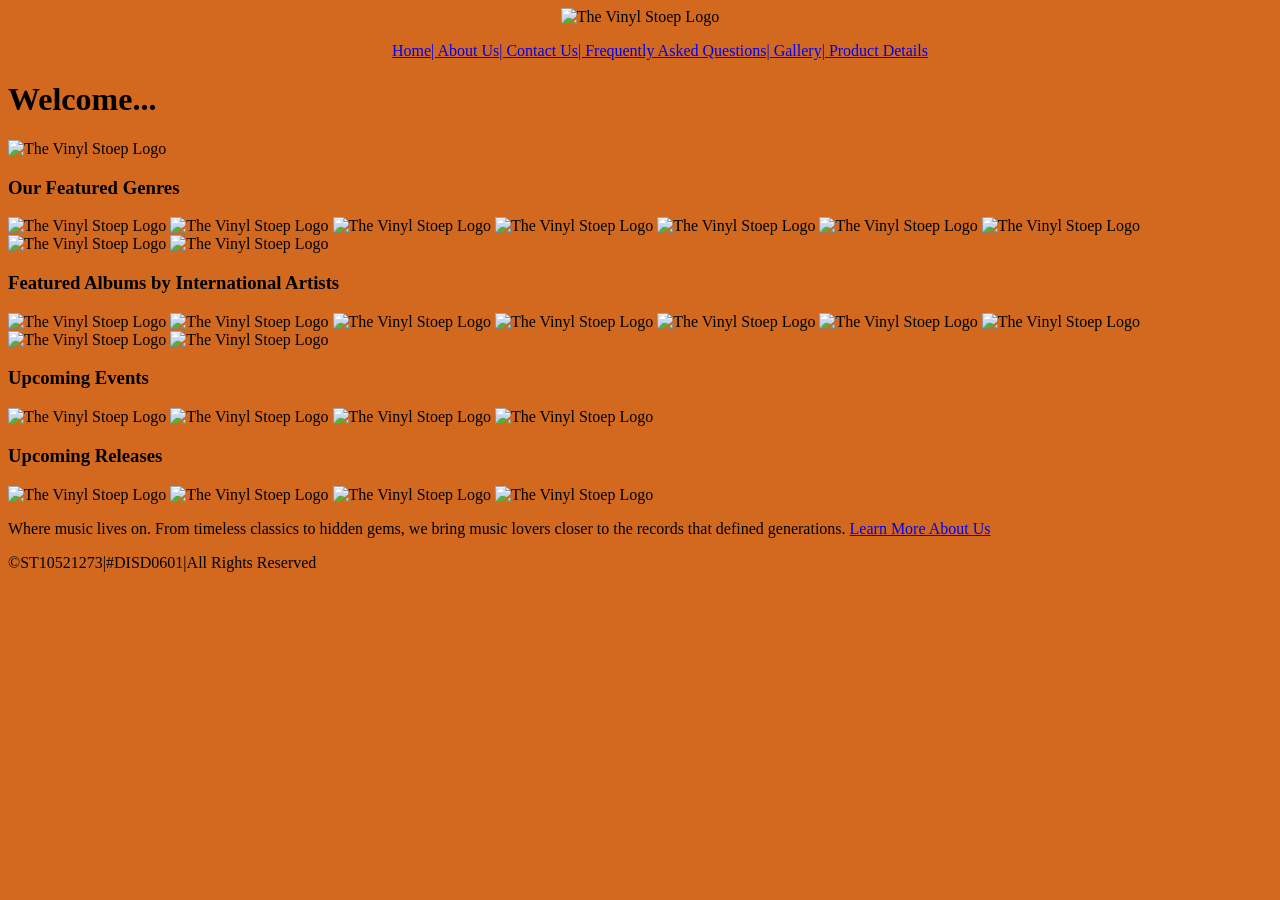
==== index.html @ 345408a7 "Add files via upload" ====
<!DOCTYPE html>
<html lang="en">
<head>
    <meta charset="UTF-8">
    <meta name="viewport" content="width=device-width, initial-scale=1.0">
    <title>Home Page</title>
</head>
<body>
    <header>
     <!---
     Navigation bar starts here-->   
    <nav> 
        <center>
            <img src="images/image1.png.png" alt="The Vinyl Stoep Logo" width="300" height="250">
        </center>   
<ul>
<center> <a href="index.html"> Home| </a>   
   <a href="About.html"> About Us|  </a>   
  <a href="ContactUs.html"> Contact Us| </a>  
   <a href="FrequentlyAskQuestions.html"> Frequently Asked Questions|  </a>  
   <a href="Gallery.html"> Gallery| </a>   
   <a href="ProductDetails.html"> Product Details </a>  
   </center>    

</ul>

 <style>body{background-color:chocolate}</style>
    </nav>
    
    </header>
<main>     
<h1>
Welcome...

</h1>

 <img src="images/Banner.png" alt="The Vinyl Stoep Logo" width="1333" height="500">
 <br>
 <h3>Our Featured Genres</h3>
 <img src="Images/image13.jpg" alt="The Vinyl Stoep Logo" width="300" height="250"> 
 <img src="Images/image15.jpg" alt="The Vinyl Stoep Logo" width="300" height="250"> 
 <img src="Images/image16.jpg" alt="The Vinyl Stoep Logo" width="300" height="250"> 
 <img src="Images/image17.jpg" alt="The Vinyl Stoep Logo" width="300" height="250"> 
<img src="Images/image18.jpg" alt="The Vinyl Stoep Logo" width="300" height="250"> 
<img src="Images/Bubblegum.jpg" alt="The Vinyl Stoep Logo" width="300" height="250"> 
<img src="Images/jazzz.jpg" alt="The Vinyl Stoep Logo" width="300" height="250"> 
<img src="Images/Afropop.jpg" alt="The Vinyl Stoep Logo" width="300" height="250"> 
<img src="Images/image77.png" alt="The Vinyl Stoep Logo" width="300" height="250"> 
<h3>Featured Albums by International Artists</h3>
<img src="Images/Adele.jpg" alt="The Vinyl Stoep Logo" width="300" height="250"> 
 <img src="Images/Boys.jpg" alt="The Vinyl Stoep Logo" width="300" height="250"> 
 <img src="Images/SlimShady.jpg" alt="The Vinyl Stoep Logo" width="300" height="250"> 
 <img src="Images/Vandross.jpg" alt="The Vinyl Stoep Logo" width="300" height="250"> 
<img src="Images/WhitneyHouston.jpg" alt="The Vinyl Stoep Logo" width="300" height="250"> 
<img src="Images/kdot.jpg" alt="The Vinyl Stoep Logo" width="300" height="250"> 
 <img src="Images/jackson.jpg" alt="The Vinyl Stoep Logo" width="300" height="250"> 
 <img src="Images/weekend.jpg" alt="The Vinyl Stoep Logo" width="300" height="250"> 
<img src="Images/image77.png" alt="The Vinyl Stoep Logo" width="300" height="250"> 
<h3>Upcoming Events</h3>
<img src="Images/Event1.jpeg" alt="The Vinyl Stoep Logo" width="300" height="350"> 
 <img src="Images/Event 2.jpg" alt="The Vinyl Stoep Logo" width="300" height="350"> 
 <img src="Images/Event3.jpg" alt="The Vinyl Stoep Logo" width="300" height="350"> 
 <img src="Images/event4.jpeg" alt="The Vinyl Stoep Logo" width="300" height="350"> 
 <h3>Upcoming Releases</h3>
<img src="Images/Cole.jpg" alt="The Vinyl Stoep Logo" width="300" height="250"> 
 <img src="Images/keys.jpg" alt="The Vinyl Stoep Logo" width="300" height="250"> 
 <img src="Images/Heyes.jpg" alt="The Vinyl Stoep Logo" width="300" height="250"> 
 <img src="Images/Xagons.jpg" alt="The Vinyl Stoep Logo" width="300" height="250"> 
 <br> 
<p>Where music lives on. From timeless classics to hidden gems,
 we bring music lovers closer to the records that defined generations.


 <a href="About.html">Learn More About Us</a>
</p>
</main>


<footer>&copy;ST10521273|#DISD0601|All Rights Reserved</footer>

</body>
</html>
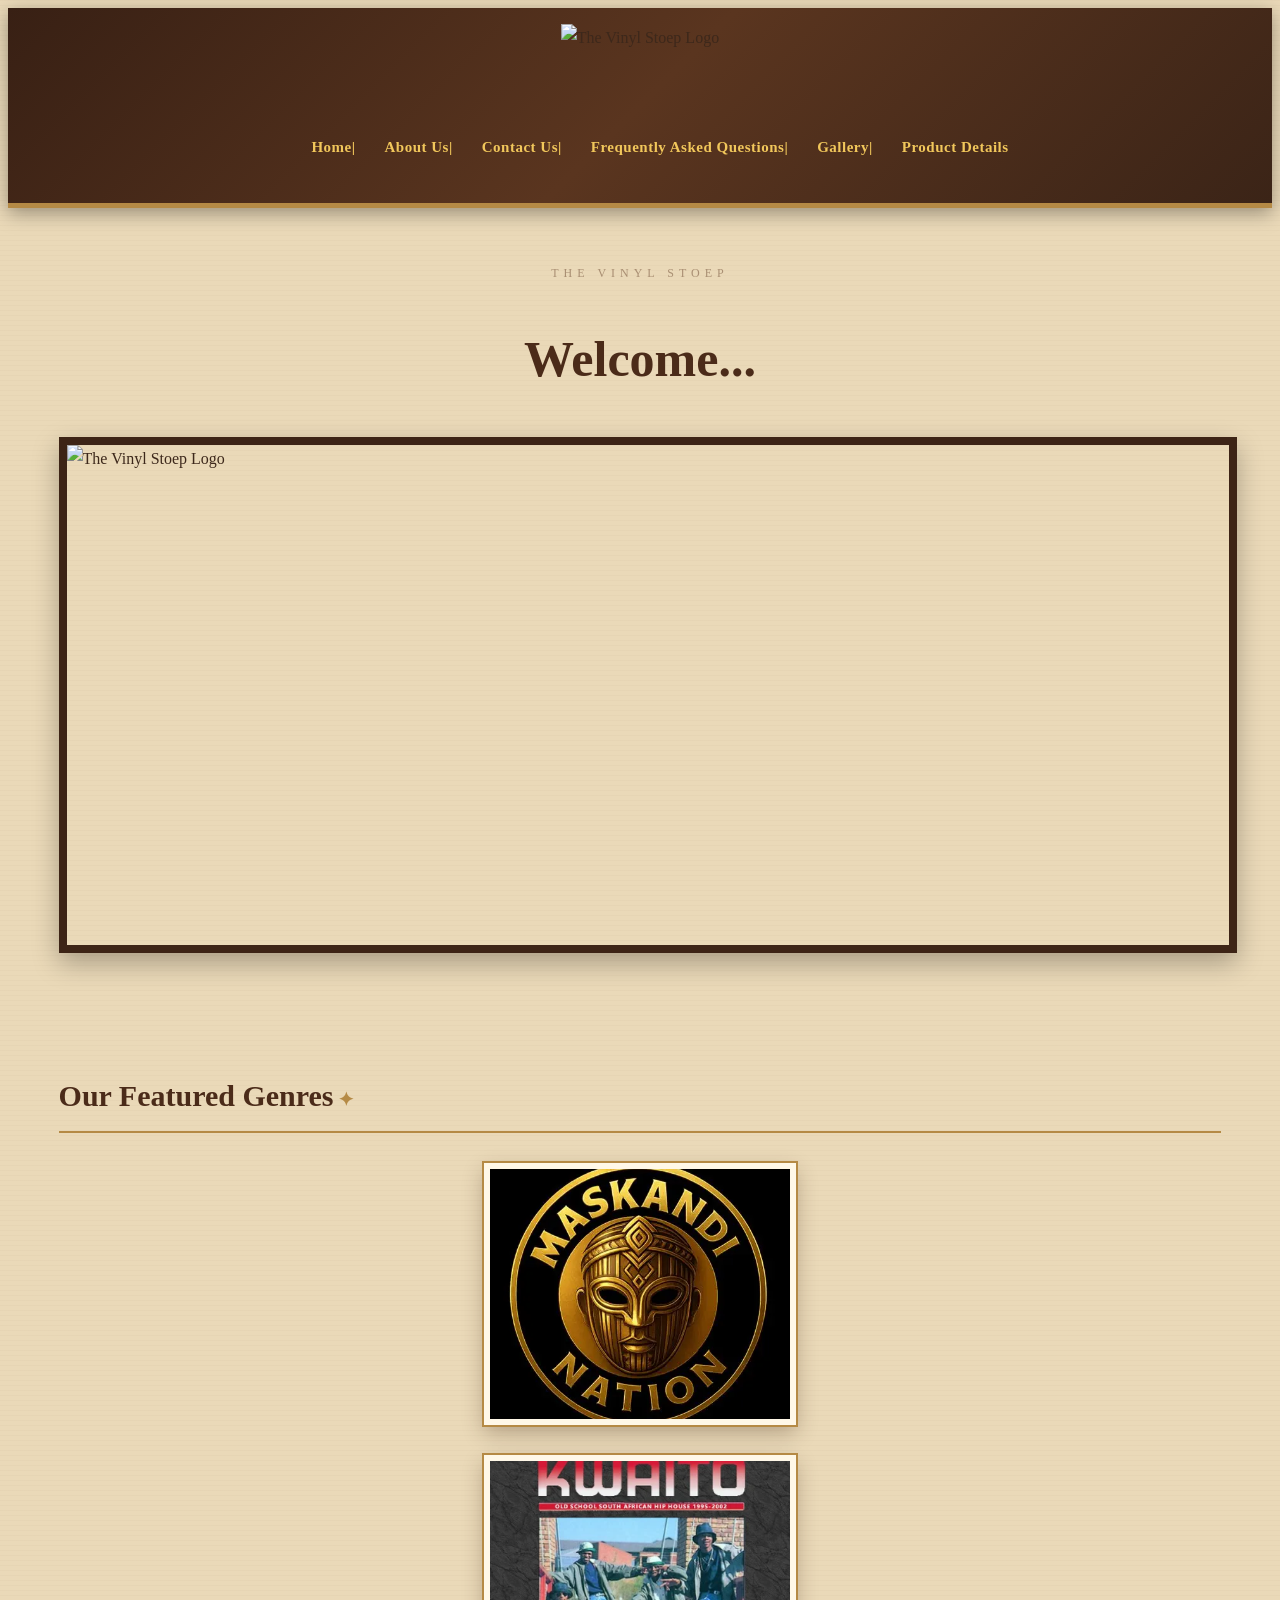
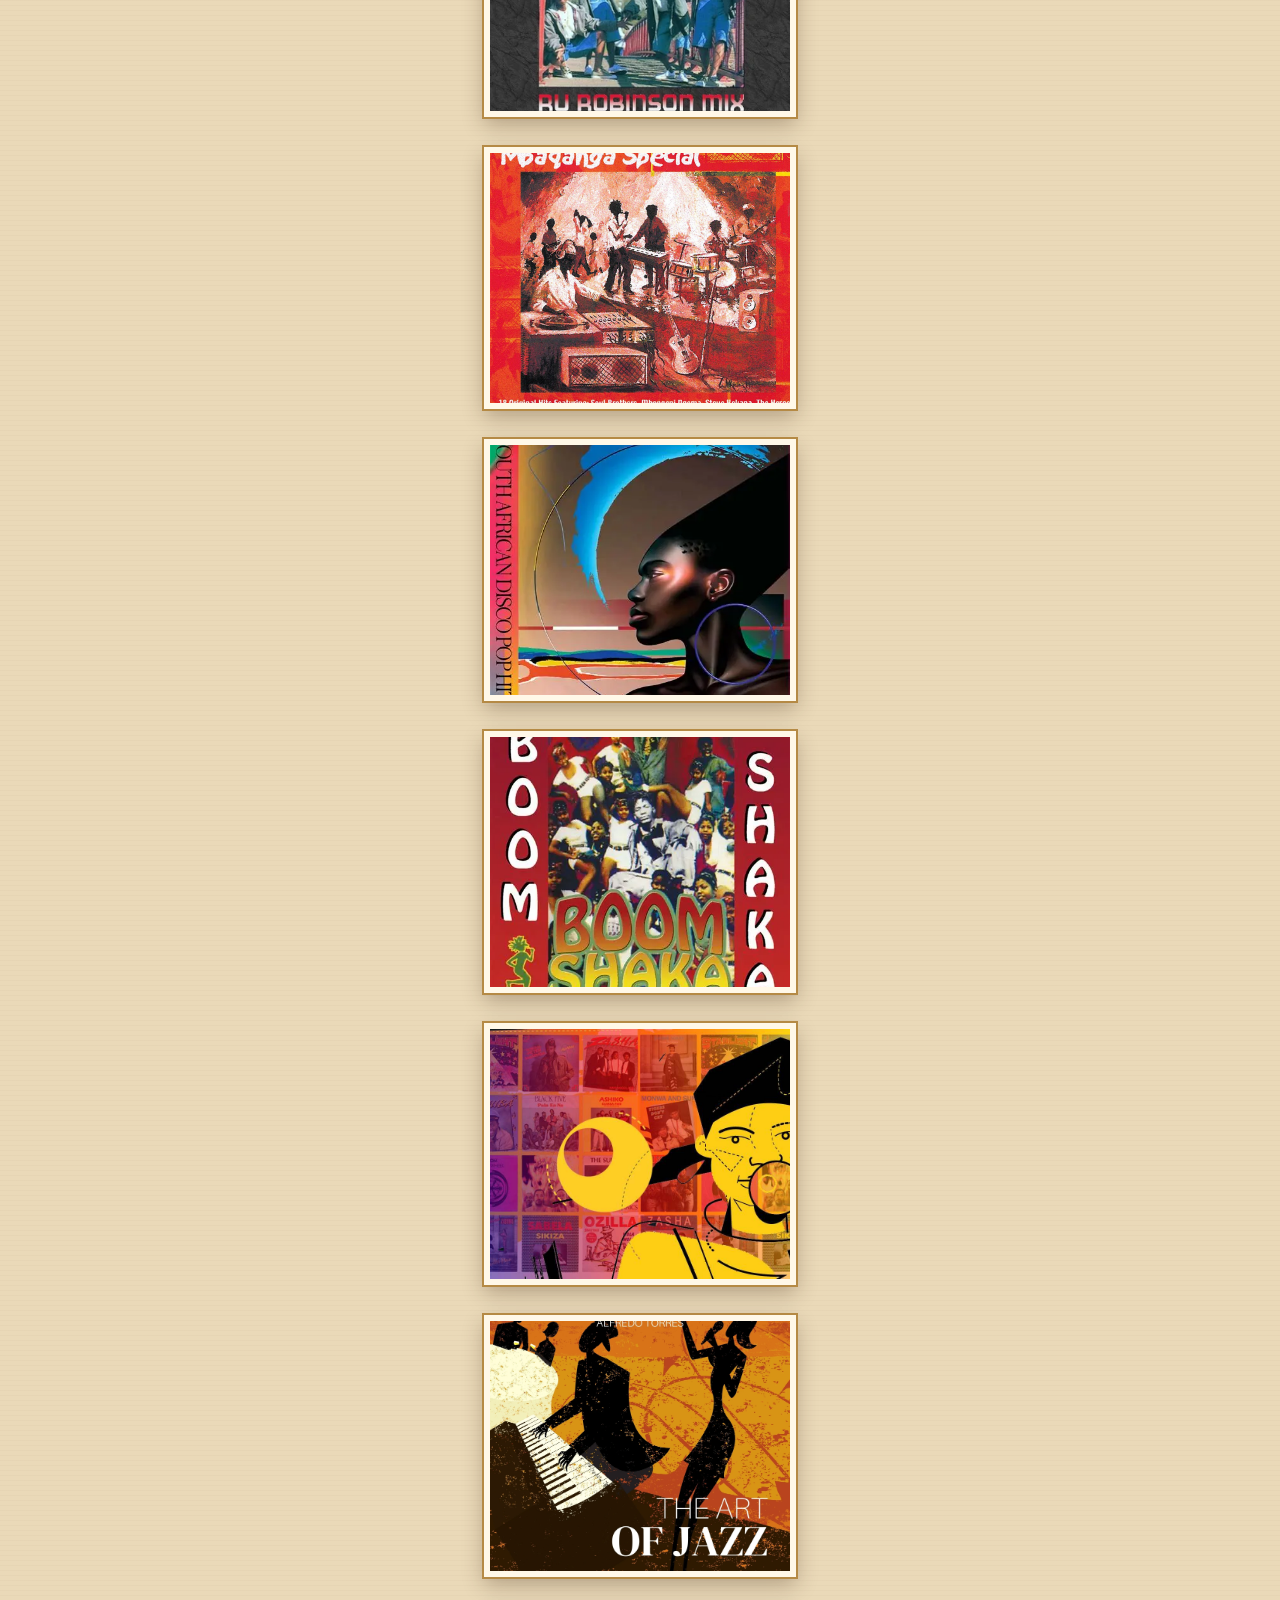
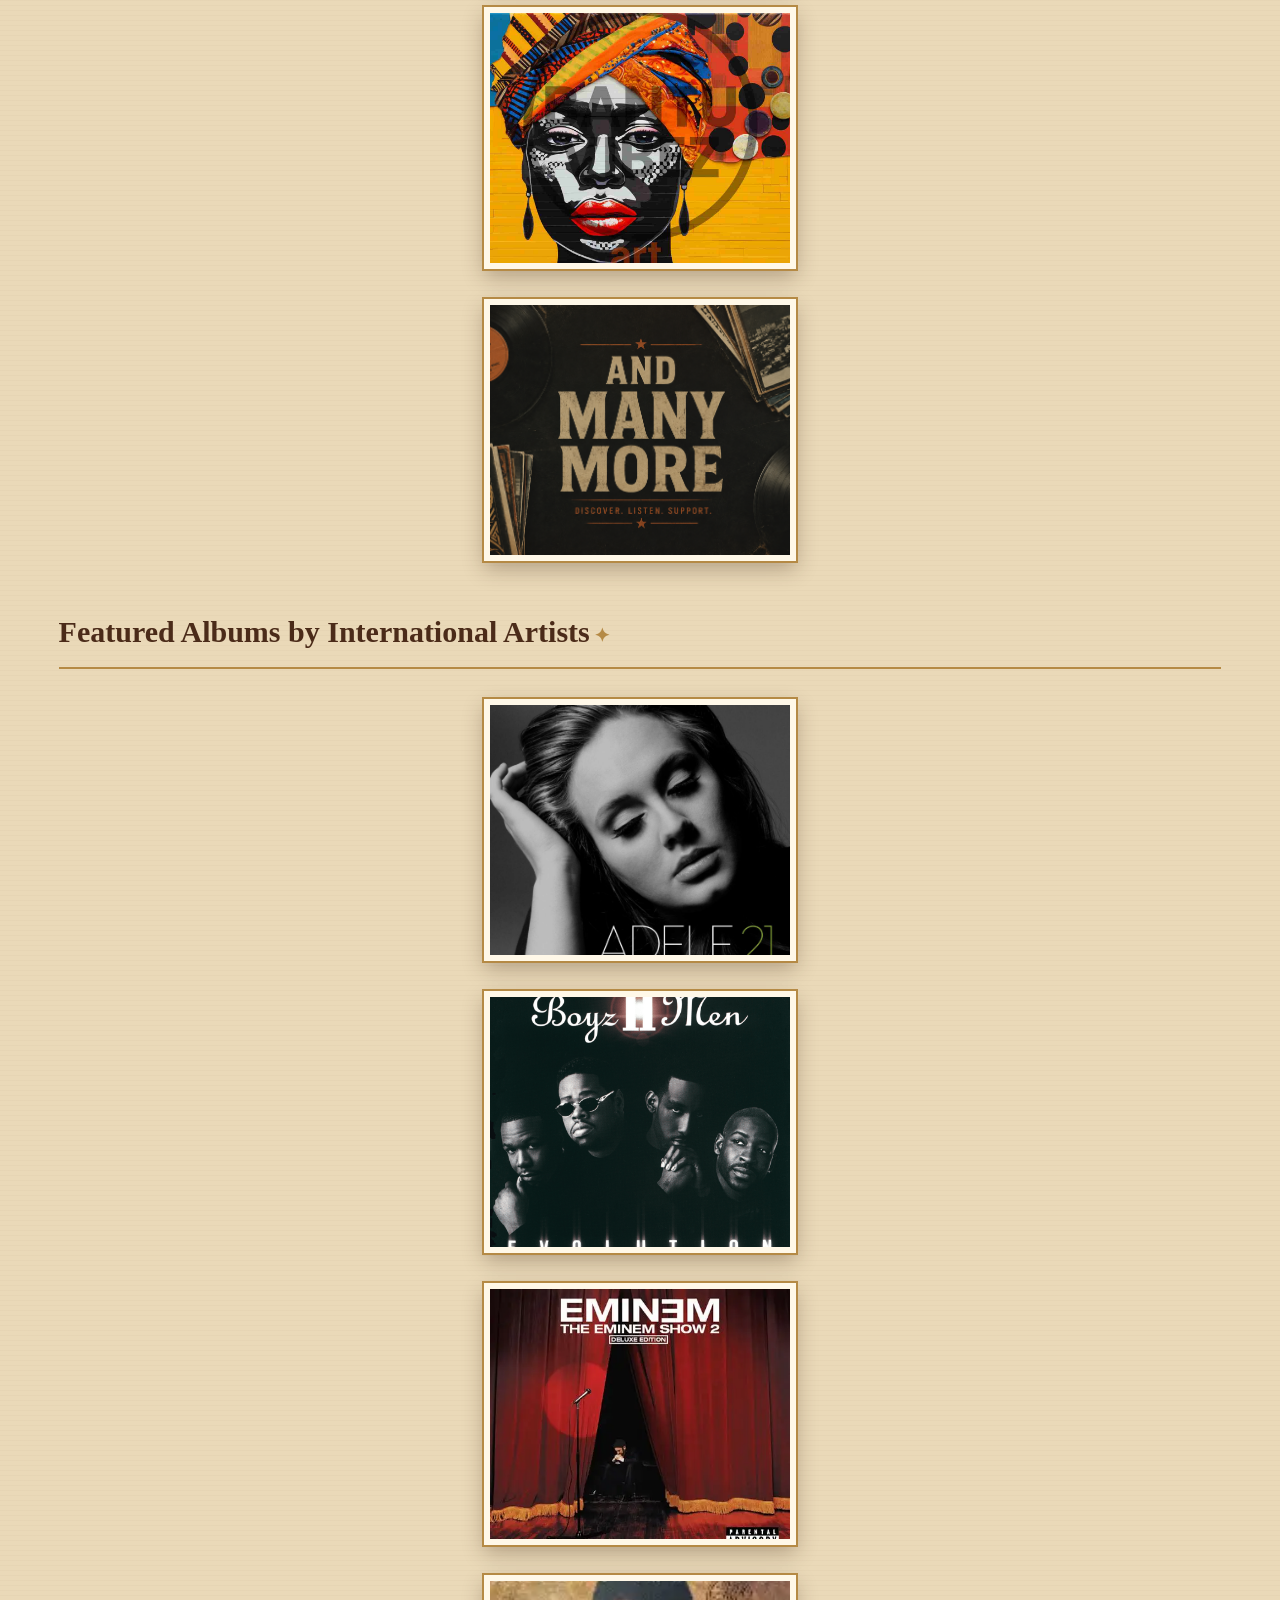
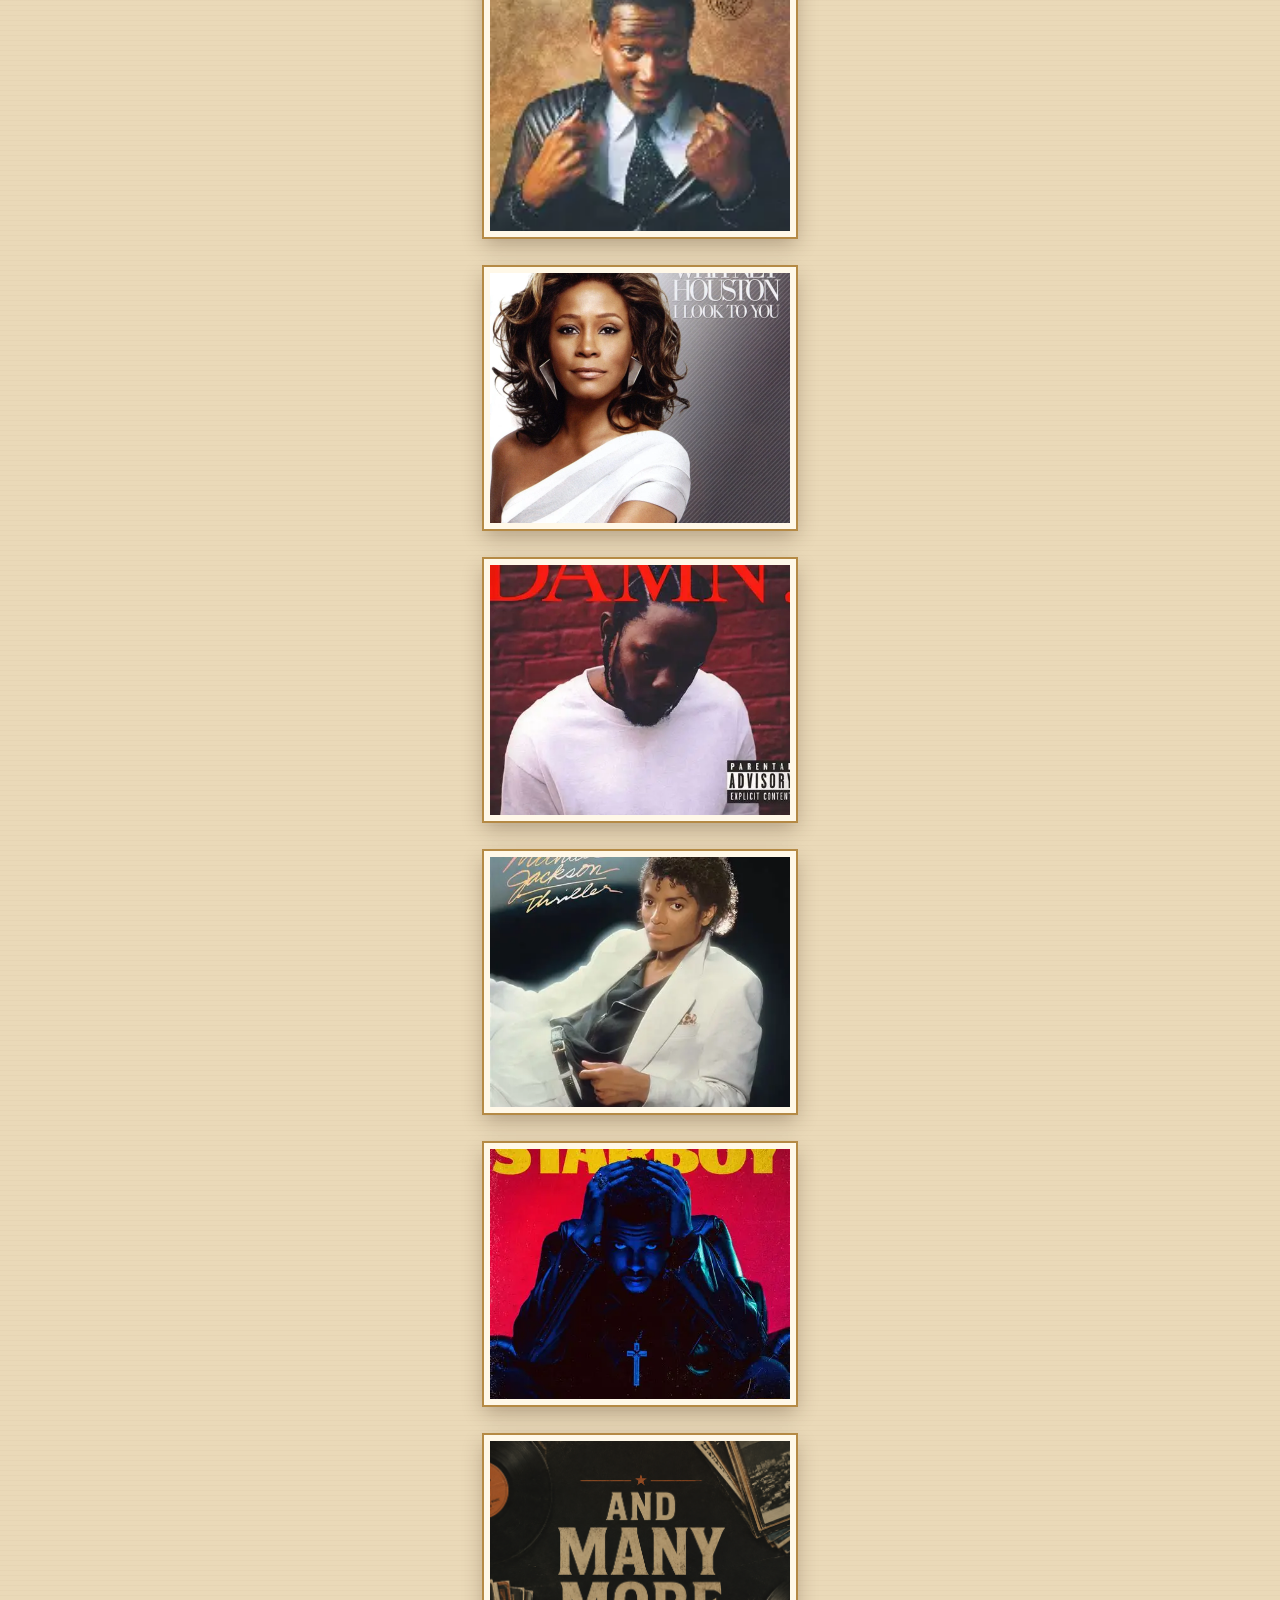
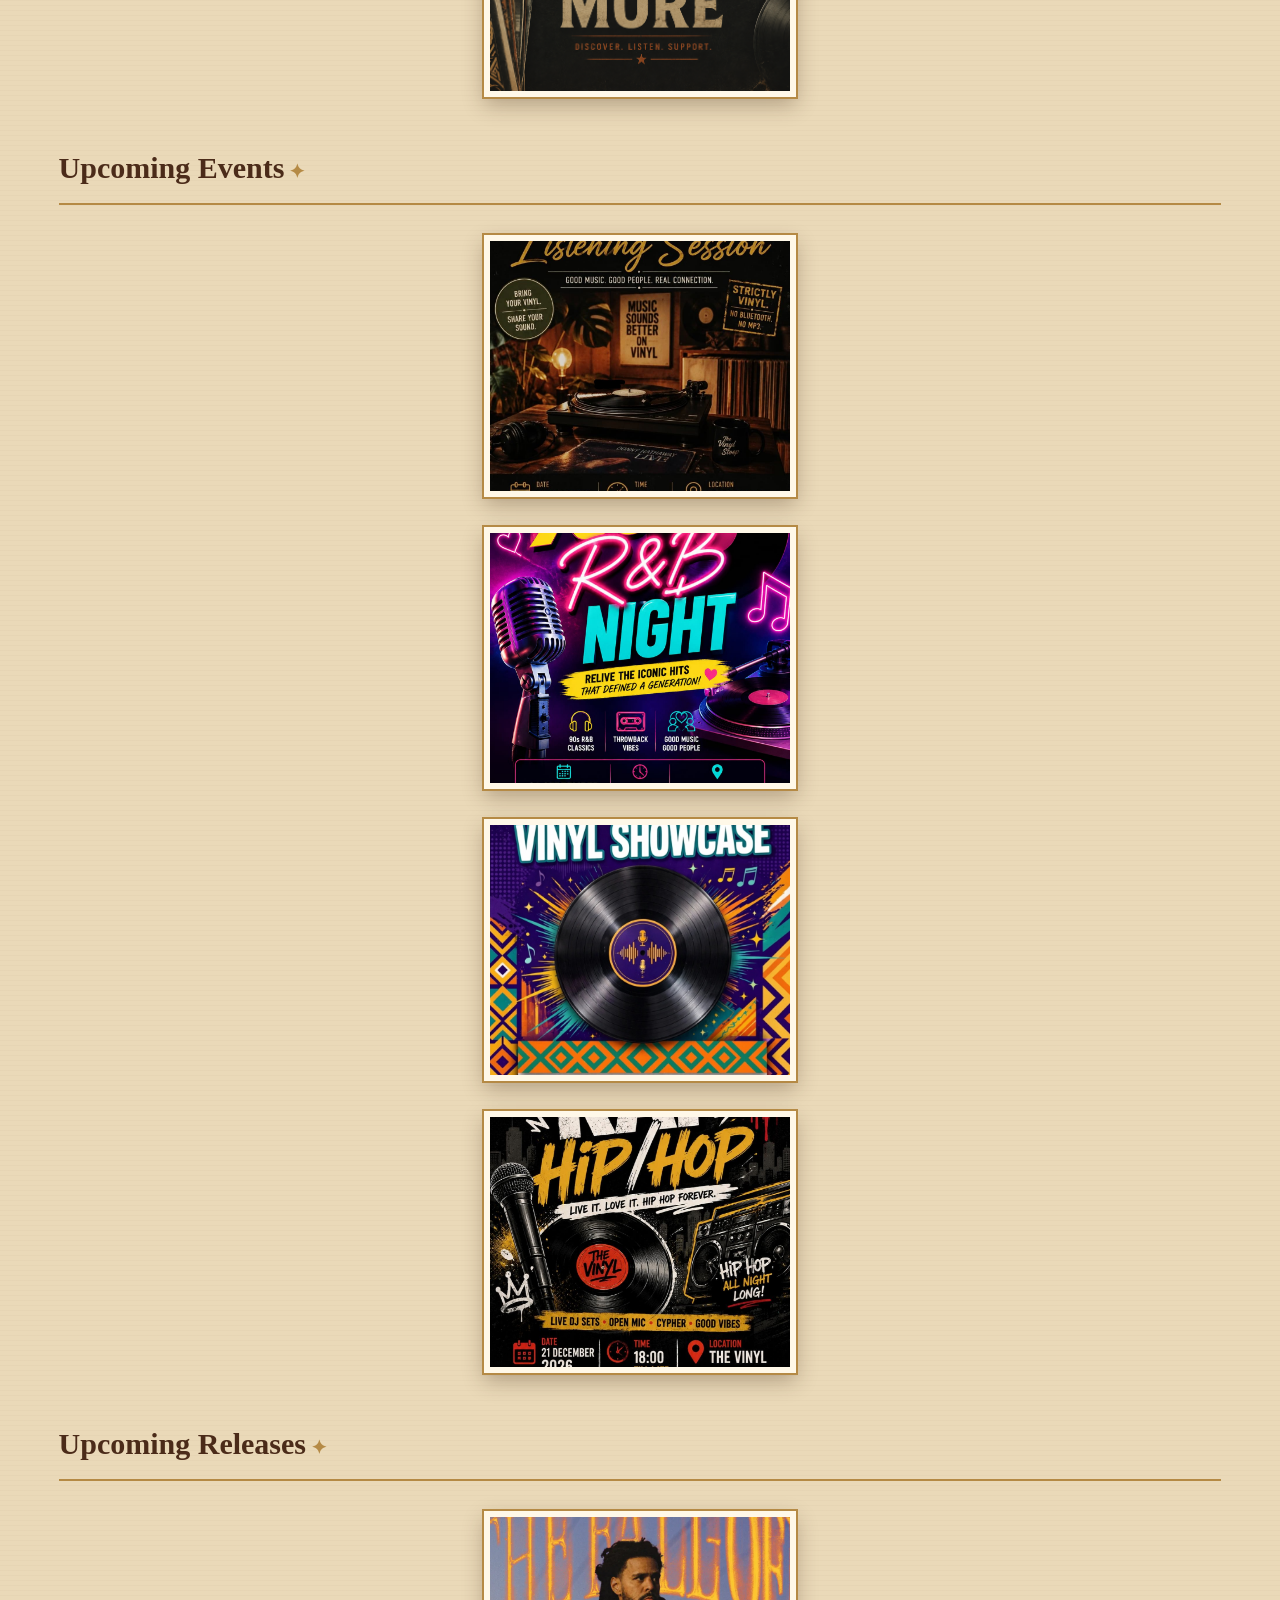
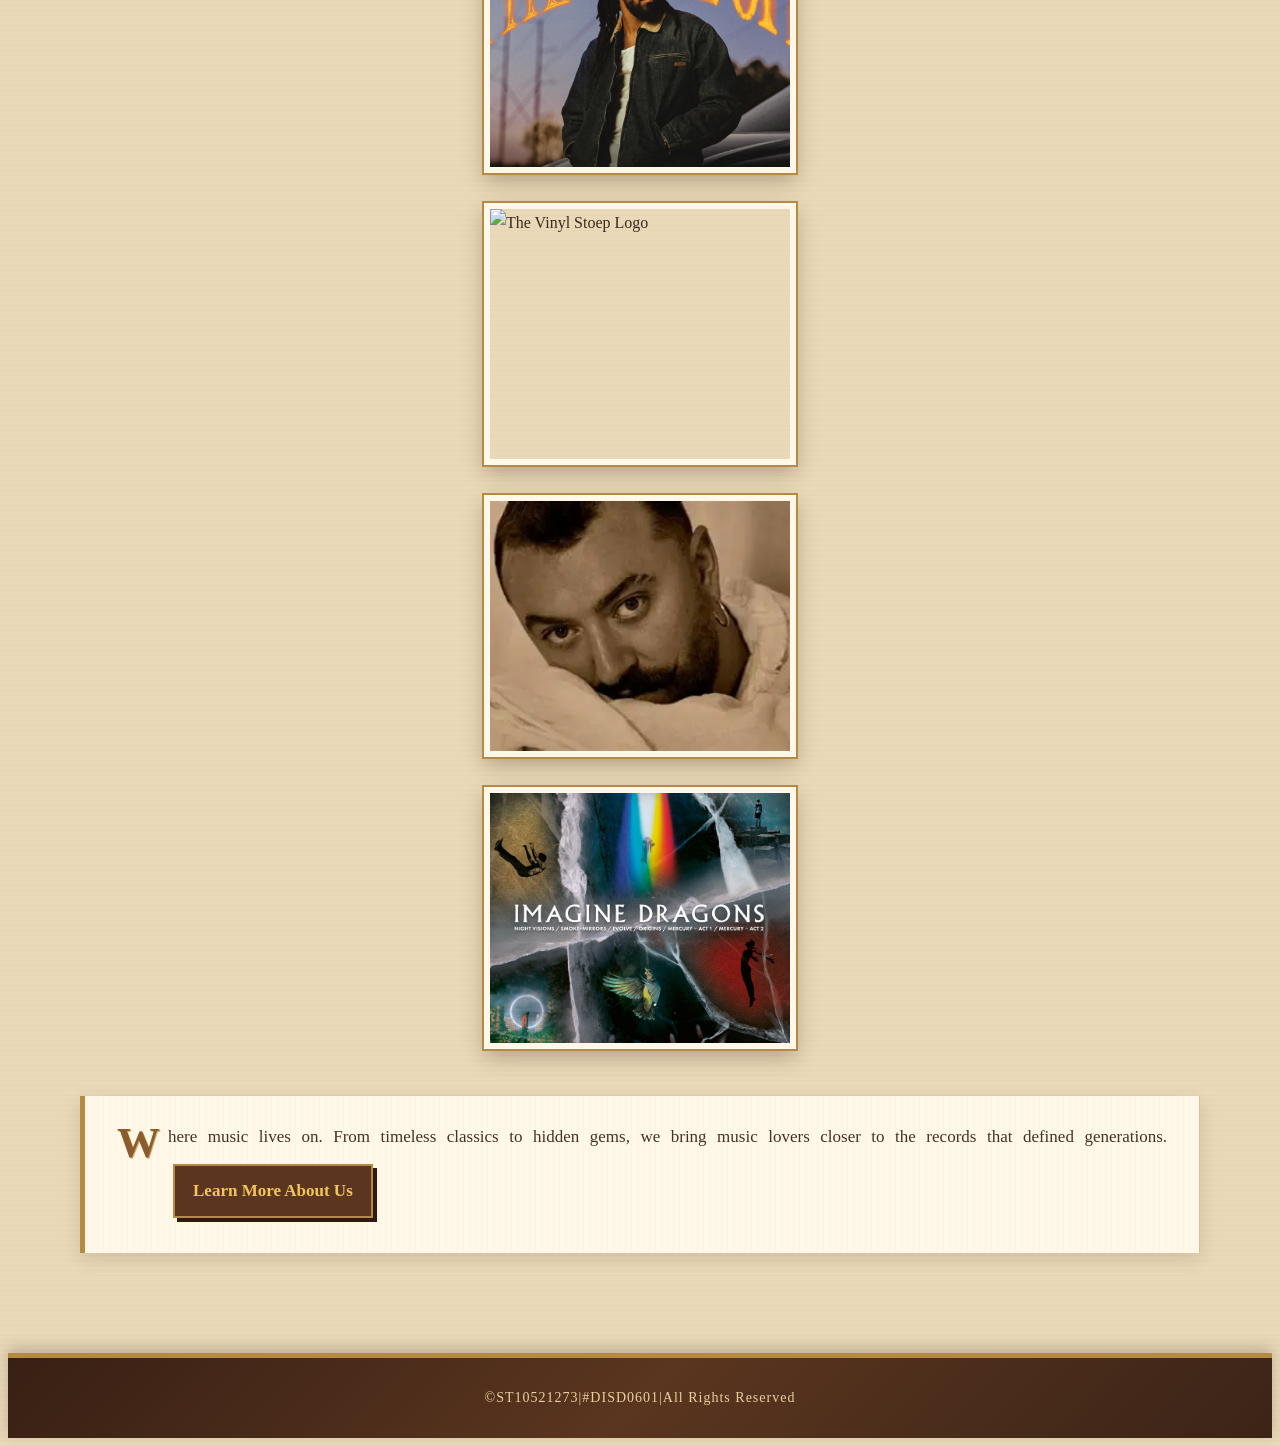
==== commit 40390555: "css" ====
--- a/index.html
+++ b/index.html
@@ -1,82 +1,85 @@
-<!DOCTYPE html>
-<html lang="en">
-<head>
-    <meta charset="UTF-8">
-    <meta name="viewport" content="width=device-width, initial-scale=1.0">
-    <title>Home Page</title>
-</head>
-<body>
-    <header>
-     <!---
-     Navigation bar starts here-->   
-    <nav> 
-        <center>
-            <img src="images/image1.png.png" alt="The Vinyl Stoep Logo" width="300" height="250">
-        </center>   
-<ul>
-<center> <a href="index.html"> Home| </a>   
-   <a href="About.html"> About Us|  </a>   
-  <a href="ContactUs.html"> Contact Us| </a>  
-   <a href="FrequentlyAskQuestions.html"> Frequently Asked Questions|  </a>  
-   <a href="Gallery.html"> Gallery| </a>   
-   <a href="ProductDetails.html"> Product Details </a>  
-   </center>    
-
-</ul>
-
- <style>body{background-color:chocolate}</style>
-    </nav>
-    
-    </header>
-<main>     
-<h1>
-Welcome...
-
-</h1>
-
- <img src="images/Banner.png" alt="The Vinyl Stoep Logo" width="1333" height="500">
- <br>
- <h3>Our Featured Genres</h3>
- <img src="Images/image13.jpg" alt="The Vinyl Stoep Logo" width="300" height="250"> 
- <img src="Images/image15.jpg" alt="The Vinyl Stoep Logo" width="300" height="250"> 
- <img src="Images/image16.jpg" alt="The Vinyl Stoep Logo" width="300" height="250"> 
- <img src="Images/image17.jpg" alt="The Vinyl Stoep Logo" width="300" height="250"> 
-<img src="Images/image18.jpg" alt="The Vinyl Stoep Logo" width="300" height="250"> 
-<img src="Images/Bubblegum.jpg" alt="The Vinyl Stoep Logo" width="300" height="250"> 
-<img src="Images/jazzz.jpg" alt="The Vinyl Stoep Logo" width="300" height="250"> 
-<img src="Images/Afropop.jpg" alt="The Vinyl Stoep Logo" width="300" height="250"> 
-<img src="Images/image77.png" alt="The Vinyl Stoep Logo" width="300" height="250"> 
-<h3>Featured Albums by International Artists</h3>
-<img src="Images/Adele.jpg" alt="The Vinyl Stoep Logo" width="300" height="250"> 
- <img src="Images/Boys.jpg" alt="The Vinyl Stoep Logo" width="300" height="250"> 
- <img src="Images/SlimShady.jpg" alt="The Vinyl Stoep Logo" width="300" height="250"> 
- <img src="Images/Vandross.jpg" alt="The Vinyl Stoep Logo" width="300" height="250"> 
-<img src="Images/WhitneyHouston.jpg" alt="The Vinyl Stoep Logo" width="300" height="250"> 
-<img src="Images/kdot.jpg" alt="The Vinyl Stoep Logo" width="300" height="250"> 
- <img src="Images/jackson.jpg" alt="The Vinyl Stoep Logo" width="300" height="250"> 
- <img src="Images/weekend.jpg" alt="The Vinyl Stoep Logo" width="300" height="250"> 
-<img src="Images/image77.png" alt="The Vinyl Stoep Logo" width="300" height="250"> 
-<h3>Upcoming Events</h3>
-<img src="Images/Event1.jpeg" alt="The Vinyl Stoep Logo" width="300" height="350"> 
- <img src="Images/Event 2.jpg" alt="The Vinyl Stoep Logo" width="300" height="350"> 
- <img src="Images/Event3.jpg" alt="The Vinyl Stoep Logo" width="300" height="350"> 
- <img src="Images/event4.jpeg" alt="The Vinyl Stoep Logo" width="300" height="350"> 
- <h3>Upcoming Releases</h3>
-<img src="Images/Cole.jpg" alt="The Vinyl Stoep Logo" width="300" height="250"> 
- <img src="Images/keys.jpg" alt="The Vinyl Stoep Logo" width="300" height="250"> 
- <img src="Images/Heyes.jpg" alt="The Vinyl Stoep Logo" width="300" height="250"> 
- <img src="Images/Xagons.jpg" alt="The Vinyl Stoep Logo" width="300" height="250"> 
- <br> 
-<p>Where music lives on. From timeless classics to hidden gems,
- we bring music lovers closer to the records that defined generations.
-
-
- <a href="About.html">Learn More About Us</a>
-</p>
-</main>
-
-
-<footer>&copy;ST10521273|#DISD0601|All Rights Reserved</footer>
-
-</body>
+<!DOCTYPE html>
+<html lang="en">
+<head>
+    <meta charset="UTF-8">
+    <meta name="viewport" content="width=device-width, initial-scale=1.0">
+    <title>Home Page</title>
+    <link rel="stylesheet" href="CSS/StylingCSS.css">
+</head>
+<body>
+    <header>
+     <!---
+     Navigation bar starts here-->   
+    <nav> 
+        
+            <img src="images/image1.png.png" alt="The Vinyl Stoep Logo">
+          
+<ul>
+    
+ <li><a href="index.html"> Home| </a> 
+</li>  
+ <li>  <a href="About.html"> About Us|  </a>   </li>
+  <li><a href="ContactUs.html"> Contact Us| </a>  </li>
+   <li><a href="FrequentlyAskQuestions.html"> Frequently Asked Questions|  </a>  </li>
+   <li><a href="Gallery.html"> Gallery| </a>   </li>
+   <li><a href="ProductDetails.html"> Product Details </a>  </li>
+      
+
+</ul>
+
+ 
+    </nav>
+    
+    </header>
+<main>     
+<h1>
+Welcome...
+
+</h1>
+
+ <img src="images/Banner.png" alt="The Vinyl Stoep Logo" width="1333" height="500">
+ <br>
+ <h3>Our Featured Genres</h3>
+ <img src="Images/image13.jpg" alt="The Vinyl Stoep Logo" width="300" height="250"> 
+ <img src="Images/image15.jpg" alt="The Vinyl Stoep Logo" width="300" height="250"> 
+ <img src="Images/image16.jpg" alt="The Vinyl Stoep Logo" width="300" height="250"> 
+ <img src="Images/image17.jpg" alt="The Vinyl Stoep Logo" width="300" height="250"> 
+<img src="Images/image18.jpg" alt="The Vinyl Stoep Logo" width="300" height="250"> 
+<img src="Images/Bubblegum.jpg" alt="The Vinyl Stoep Logo" width="300" height="250"> 
+<img src="Images/jazzz.jpg" alt="The Vinyl Stoep Logo" width="300" height="250"> 
+<img src="Images/Afropop.jpg" alt="The Vinyl Stoep Logo" width="300" height="250"> 
+<img src="Images/image77.png" alt="The Vinyl Stoep Logo" width="300" height="250"> 
+<h3>Featured Albums by International Artists</h3>
+<img src="Images/Adele.jpg" alt="The Vinyl Stoep Logo" width="300" height="250"> 
+ <img src="Images/Boys.jpg" alt="The Vinyl Stoep Logo" width="300" height="250"> 
+ <img src="Images/SlimShady.jpg" alt="The Vinyl Stoep Logo" width="300" height="250"> 
+ <img src="Images/Vandross.jpg" alt="The Vinyl Stoep Logo" width="300" height="250"> 
+<img src="Images/WhitneyHouston.jpg" alt="The Vinyl Stoep Logo" width="300" height="250"> 
+<img src="Images/kdot.jpg" alt="The Vinyl Stoep Logo" width="300" height="250"> 
+ <img src="Images/jackson.jpg" alt="The Vinyl Stoep Logo" width="300" height="250"> 
+ <img src="Images/weekend.jpg" alt="The Vinyl Stoep Logo" width="300" height="250"> 
+<img src="Images/image77.png" alt="The Vinyl Stoep Logo" width="300" height="250"> 
+<h3>Upcoming Events</h3>
+<img src="Images/Event1.jpeg" alt="The Vinyl Stoep Logo" width="300" height="250"> 
+ <img src="Images/Event 2.jpg" alt="The Vinyl Stoep Logo" width="300" height="250"> 
+ <img src="Images/Event3.jpg" alt="The Vinyl Stoep Logo" width="300" height="250"> 
+ <img src="Images/event4.jpeg" alt="The Vinyl Stoep Logo" width="300" height="250"> 
+ <h3>Upcoming Releases</h3>
+<img src="Images/Cole.jpg" alt="The Vinyl Stoep Logo" width="300" height="250"> 
+ <img src="Images/keys.jpg" alt="The Vinyl Stoep Logo" width="300" height="250"> 
+ <img src="Images/Heyes.jpg" alt="The Vinyl Stoep Logo" width="300" height="250"> 
+ <img src="Images/Xagons.jpg" alt="The Vinyl Stoep Logo" width="300" height="250"> 
+ <br> 
+<p>Where music lives on. From timeless classics to hidden gems,
+ we bring music lovers closer to the records that defined generations.
+
+
+ <a href="About.html">Learn More About Us</a>
+</p>
+</main>
+
+
+<footer>&copy;ST10521273|#DISD0601|All Rights Reserved</footer>
+
+</body>
 </html>
--- a/CSS/StylingCSS.css
+++ b/CSS/StylingCSS.css
@@ -0,0 +1,976 @@
+ {
+    box-sizing: border-box;
+    margin: 0;
+    padding: 0;
+}
+
+html {
+    scroll-behavior: smooth;
+}
+
+/* 
+   BODY 
+    */
+
+body {
+    font-family: Georgia, "Times New Roman", serif;
+    color: #3d281b;
+    line-height: 1.7;
+    min-height: 100vh;
+
+    background-color: #ead9b8;
+
+    background-image:
+        repeating-linear-gradient(
+            0deg,
+            rgba(80, 45, 20, 0.025) 0px,
+            rgba(80, 45, 20, 0.025) 1px,
+            transparent 1px,
+            transparent 5px
+        );
+
+    animation: pageFade 1s ease;
+}
+
+
+/* 
+   ANIMATIONS
+    */
+
+@keyframes pageFade {
+    from {
+        opacity: 0;
+    }
+
+    to {
+        opacity: 1;
+    }
+}
+
+@keyframes slideDown {
+    from {
+        opacity: 0;
+        transform: translateY(-30px);
+    }
+
+    to {
+        opacity: 1;
+        transform: translateY(0);
+    }
+}
+
+@keyframes slideUp {
+    from {
+        opacity: 0;
+        transform: translateY(30px);
+    }
+
+    to {
+        opacity: 1;
+        transform: translateY(0);
+    }
+}
+
+@keyframes fadeIn {
+    from {
+        opacity: 0;
+    }
+
+    to {
+        opacity: 1;
+    }
+}
+
+@keyframes float {
+    0% {
+        transform: translateY(0);
+    }
+
+    50% {
+        transform: translateY(-5px);
+    }
+
+    100% {
+        transform: translateY(0);
+    }
+}
+
+@keyframes goldGlow {
+    0% {
+        text-shadow: 0 0 0 rgba(218, 171, 75, 0);
+    }
+
+    50% {
+        text-shadow:
+            0 0 8px rgba(218, 171, 75, 0.45);
+    }
+
+    100% {
+        text-shadow: 0 0 0 rgba(218, 171, 75, 0);
+    }
+}
+
+@keyframes imageAppear {
+    from {
+        opacity: 0;
+        transform: translateY(25px);
+    }
+
+    to {
+        opacity: 1;
+        transform: translateY(0);
+    }
+}
+
+@keyframes gentlePulse {
+    0% {
+        box-shadow:
+            0 0 0 rgba(181, 138, 69, 0);
+    }
+
+    50% {
+        box-shadow:
+            0 0 15px rgba(181, 138, 69, 0.22);
+    }
+
+    100% {
+        box-shadow:
+            0 0 0 rgba(181, 138, 69, 0);
+    }
+}
+
+
+/* 
+   HEADER
+    */
+
+header {
+    background:
+        linear-gradient(
+            135deg,
+            #382014,
+            #5a351f,
+            #3b2417
+        );
+
+    border-bottom: 5px solid #b58a45;
+
+    box-shadow:
+        0 5px 18px rgba(0, 0, 0, 0.35);
+
+    animation: slideDown 1s ease;
+
+    position: relative;
+    z-index: 10;
+}
+
+
+/* 
+   NAVIGATION
+   */
+
+nav {
+    min-height: 165px;
+
+    display: flex;
+
+    flex-direction: column;
+
+    justify-content: center;
+
+    align-items: center;
+
+    padding: 15px 20px;
+
+    gap: 10px;
+}
+
+
+/* 
+   LOGO
+  */
+
+nav img {
+    display: block;
+
+    width: auto;
+
+    height: 75px;
+
+    object-fit: contain;
+
+    margin: 0 auto;
+
+    animation:
+        fadeIn 1.2s ease,
+        float 4s ease-in-out infinite;
+
+    transition:
+        transform 0.4s ease,
+        filter 0.4s ease;
+}
+
+nav img:hover {
+    transform: scale(1.06);
+
+    filter:
+        drop-shadow(
+            0 0 10px rgba(218, 171, 75, 0.6)
+        );
+}
+
+
+/* 
+   NAVIGATION LINKS
+   */
+
+nav ul {
+    list-style: none;
+
+    display: flex;
+
+    justify-content: center;
+
+    align-items: center;
+
+    flex-wrap: wrap;
+
+    gap: 3px;
+
+    width: 100%;
+
+    animation: slideUp 1s ease 0.2s both;
+}
+
+nav ul li {
+    list-style: none;
+}
+
+nav ul li a,
+nav ul > a {
+    display: inline-block;
+
+    color: #f1c75b;
+
+    text-decoration: none;
+
+    font-family:
+        Georgia,
+        "Times New Roman",
+        serif;
+
+    font-size: 15px;
+
+    font-weight: bold;
+
+    letter-spacing: 0.5px;
+
+    padding: 9px 12px;
+
+    border: 1px solid transparent;
+
+    transition:
+        all 0.35s ease;
+}
+
+nav ul li a:hover,
+nav ul > a:hover {
+    color: #fff4ce;
+
+    background:
+        rgba(181, 138, 69, 0.25);
+
+    border-color: #b58a45;
+
+    transform: translateY(-3px);
+
+    box-shadow:
+        0 5px 12px rgba(0, 0, 0, 0.25);
+
+    animation: goldGlow 1.5s infinite;
+}
+
+
+/* 
+   MAIN
+   */
+
+main {
+    width: 92%;
+
+    max-width: 1350px;
+
+    margin: auto;
+
+    padding: 55px 20px 70px;
+
+    animation:
+        slideUp 1s ease 0.2s both;
+}
+
+
+/* 
+   HEADINGS
+    */
+
+main h1,
+main h2,
+main h3 {
+    font-family:
+        Georgia,
+        "Times New Roman",
+        serif;
+
+    color: #4b2b19;
+}
+
+main h1 {
+    text-align: center;
+
+    font-size: 50px;
+
+    margin-bottom: 35px;
+
+    animation:
+        fadeIn 1s ease,
+        goldGlow 5s ease-in-out infinite;
+}
+
+main h2 {
+    text-align: center;
+
+    font-size: 42px;
+
+    margin-bottom: 30px;
+
+    animation:
+        fadeIn 1s ease;
+}
+
+main h3 {
+    font-size: 30px;
+
+    margin: 45px 0 22px;
+
+    padding-bottom: 10px;
+
+    border-bottom: 2px solid #b58a45;
+
+    animation: slideUp 0.8s ease;
+
+    transition:
+        text-shadow 0.3s ease;
+}
+
+main h3:hover {
+    text-shadow:
+        0 0 10px rgba(181, 138, 69, 0.4);
+}
+
+main h3::after {
+    content: " ✦";
+
+    color: #b58a45;
+
+    font-size: 19px;
+
+    animation:
+        float 3s ease-in-out infinite;
+}
+
+
+/* 
+   VINTAGE NEWSPAPERPARAGRAPHS
+   */
+
+main p {
+    max-width: 1050px;
+
+    margin: 0 auto 30px;
+
+    padding: 25px 32px;
+
+    font-family:
+        Georgia,
+        "Times New Roman",
+        serif;
+
+    font-size: 17px;
+
+    line-height: 1.9;
+
+    text-align: justify;
+
+    color: #463126;
+
+    background-color: #fff8e8;
+
+    background-image:
+        repeating-linear-gradient(
+            90deg,
+            rgba(80, 45, 20, 0.018) 0px,
+            rgba(80, 45, 20, 0.018) 1px,
+            transparent 1px,
+            transparent 6px
+        );
+
+    border-left: 5px solid #b58a45;
+
+    border-right: 1px solid
+        rgba(181, 138, 69, 0.5);
+
+    box-shadow:
+        0 6px 17px
+        rgba(55, 32, 18, 0.14);
+
+    animation:
+        imageAppear 1s ease;
+
+    transition:
+        transform 0.35s ease,
+        box-shadow 0.35s ease;
+}
+
+main p:hover {
+    transform: translateY(-2px);
+
+    box-shadow:
+        0 10px 23px
+        rgba(55, 32, 18, 0.20);
+}
+
+main p::first-letter {
+    font-size: 43px;
+
+    font-weight: bold;
+
+    color: #8a5d2e;
+
+    float: left;
+
+    line-height: 0.85;
+
+    padding-right: 8px;
+
+    padding-top: 4px;
+
+    text-shadow:
+        1px 1px 0 #d5ad68;
+}
+
+
+/* 
+   PRODUCT DETAILS
+   */
+
+main img[width="300"] {
+    display: block;
+
+    width: 300px;
+
+    height: 250px;
+
+    margin: 30px auto 20px;
+
+    object-fit: cover;
+
+    border: 6px solid #fff8e8;
+
+    outline: 2px solid #b58a45;
+
+    box-shadow:
+        0 8px 20px
+        rgba(55, 32, 18, 0.30);
+
+    animation:
+        imageAppear 0.9s ease;
+
+    transition:
+        transform 0.5s ease,
+        filter 0.5s ease,
+        box-shadow 0.5s ease,
+        outline-color 0.5s ease;
+}
+
+
+/*  HOVER EFFECT
+   */
+
+main img[width="300"]:hover {
+    transform:
+        translateY(-8px)
+        scale(1.035);
+
+    filter:
+        sepia(30%)
+        saturate(78%)
+        contrast(92%)
+        brightness(88%);
+
+    outline-color: #d5ad68;
+
+    box-shadow:
+        0 15px 30px
+        rgba(45, 25, 12, 0.40),
+
+        0 0 15px
+        rgba(181, 138, 69, 0.28);
+}
+
+main h5 {
+    max-width: 650px;
+
+    margin: 3px auto;
+
+    padding: 4px 12px;
+
+    color: #51321f;
+
+    font-family:
+        Georgia,
+        "Times New Roman",
+        serif;
+
+    font-size: 16px;
+
+    font-weight: normal;
+
+    text-align: center;
+
+    background:
+        rgba(255, 248, 232, 0.72);
+
+    border-bottom: 1px solid
+        rgba(181, 138, 69, 0.35);
+
+    transition:
+        background 0.3s ease,
+        padding 0.3s ease;
+}
+
+main h5:hover {
+    background:
+        rgba(181, 138, 69, 0.15);
+
+    padding-left: 18px;
+
+    padding-right: 18px;
+}
+
+main img[width="300"] + p {
+    max-width: 650px;
+
+    margin:
+        0 auto 45px;
+
+    padding:
+        15px 25px;
+
+    text-align: center;
+
+    background:
+        rgba(255, 245, 232, 0.88);
+
+    border:
+        1px solid #b58a45;
+
+    border-top:
+        4px solid #5b351f;
+
+    box-shadow:
+        0 5px 15px
+        rgba(55, 32, 18, 0.12);
+
+    transition:
+        transform 0.4s ease,
+        box-shadow 0.4s ease;
+}
+
+main img[width="300"] + p:hover {
+    transform: translateY(-3px);
+
+    box-shadow:
+        0 10px 22px
+        rgba(55, 32, 18, 0.20),
+
+        0 0 12px
+        rgba(181, 138, 69, 0.15);
+}
+
+
+/*
+   NEW ARRIVALS & LIMITED EDITION
+    */
+
+main h3 ~ img[width="300"] {
+    margin-left: auto;
+
+    margin-right: auto;
+}
+
+
+/* =========================================================
+   LARGE IMAGES
+   ========================================================= */
+
+main img[width="1333"],
+main img[width="1334"] {
+    display: block;
+
+    width: 100%;
+
+    height: 500px;
+
+    object-fit: cover;
+
+    margin: 30px auto 45px;
+
+    border: 8px solid #3d2416;
+
+    box-shadow:
+        0 10px 25px
+        rgba(0, 0, 0, 0.28);
+
+    transition:
+        transform 0.5s ease,
+        filter 0.5s ease,
+        box-shadow 0.5s ease;
+}
+
+main img[width="1333"]:hover,
+main img[width="1334"]:hover {
+    transform: scale(1.015);
+
+    filter:
+        sepia(20%)
+        saturate(85%)
+        brightness(90%);
+
+    box-shadow:
+        0 15px 30px
+        rgba(45, 25, 12, 0.35),
+
+        0 0 15px
+        rgba(181, 138, 69, 0.22);
+}
+
+
+/* 
+   GENERAL LINKS
+    */
+
+main a {
+    color: #7a4b23;
+
+    font-weight: bold;
+
+    text-decoration: none;
+
+    transition:
+        color 0.3s ease,
+        background-color 0.3s ease,
+        transform 0.3s ease;
+}
+
+main a:hover {
+    color: #fff8e8;
+
+    background-color: #5b351f;
+}
+
+main p > a {
+    display: inline-block;
+
+    padding: 9px 18px;
+
+    margin: 10px 5px;
+
+    background-color: #5b351f;
+
+    color: #f1c75b;
+
+    border: 2px solid #b58a45;
+
+    box-shadow:
+        4px 4px 0 #2e1a10;
+
+    transition:
+        transform 0.3s ease,
+        box-shadow 0.3s ease,
+        background-color 0.3s ease;
+}
+
+main p > a:hover {
+    background-color: #8a5d2e;
+
+    transform:
+        translate(-3px, -3px);
+
+    box-shadow:
+        7px 7px 0 #2e1a10,
+
+        0 0 15px
+        rgba(181, 138, 69, 0.30);
+}
+
+
+/* 
+   CONTACT PAGE
+    */
+
+main h6 {
+    color: #5b351f;
+
+    font-size: 19px;
+
+    margin: 20px 0 5px;
+
+    border-bottom:
+        1px solid #b58a45;
+
+    padding-bottom: 5px;
+}
+
+
+/* 
+   FAQ
+   */
+
+main h3 + h6 {
+    text-align: center;
+
+    max-width: 850px;
+
+    margin:
+        0 auto 30px;
+
+    border-bottom: none;
+
+    color: #7a4b23;
+
+    font-size: 18px;
+}
+
+
+/* 
+   VIDEO
+   */
+
+video {
+    display: block;
+
+    width: 1000px;
+
+    height: 500px;
+
+    margin: 30px auto;
+
+    border: 6px solid #3d2416;
+
+    box-shadow:
+        0 8px 20px
+        rgba(0, 0, 0, 0.3);
+
+    transition:
+        transform 0.4s ease,
+        box-shadow 0.4s ease;
+}
+
+video:hover {
+    transform:
+        translateY(-6px)
+        scale(1.02);
+
+    box-shadow:
+        0 15px 28px
+        rgba(45, 25, 12, 0.38),
+
+        0 0 14px
+        rgba(181, 138, 69, 0.25);
+}
+
+
+/*
+   FOOTER
+   */
+
+footer {
+    padding: 28px 20px;
+
+    background:
+        linear-gradient(
+            135deg,
+            #382014,
+            #5a351f,
+            #3b2417
+        );
+
+    color: #e8d1a0;
+
+    text-align: center;
+
+    font-family:
+        Georgia,
+        "Times New Roman",
+        serif;
+
+    font-size: 14px;
+
+    letter-spacing: 1px;
+
+    border-top:
+        5px solid #b58a45;
+
+    box-shadow:
+        0 -5px 15px
+        rgba(0, 0, 0, 0.2);
+}
+
+main::before {
+    content: "THE VINYL STOEP";
+
+    display: block;
+
+    text-align: center;
+
+    color:
+        rgba(91, 53, 31, 0.45);
+
+    font-size: 12px;
+
+    letter-spacing: 5px;
+
+    margin-bottom: 20px;
+
+    animation:
+        fadeIn 1.5s ease;
+}
+
+::-webkit-scrollbar {
+    width: 12px;
+}
+
+::-webkit-scrollbar-track {
+    background: #eadabd;
+}
+
+::-webkit-scrollbar-thumb {
+    background: #5b351f;
+
+    border-radius: 2px;
+}
+
+::-webkit-scrollbar-thumb:hover {
+    background: #8a5d2e;
+}
+
+::selection {
+    background: #b58a45;
+
+    color: #2f1b10;
+}
+
+
+/* 
+   MOBILE RESPONSIVENESS
+    */
+
+@media (max-width: 900px) {
+
+    nav ul {
+        gap: 2px;
+    }
+
+    nav ul li a,
+    nav ul > a {
+        font-size: 13px;
+
+        padding: 7px 8px;
+    }
+
+    main {
+        width: 96%;
+
+        padding:
+            40px 10px 50px;
+    }
+
+    main h1 {
+        font-size: 40px;
+    }
+
+    main h2 {
+        font-size: 34px;
+    }
+
+    main h3 {
+        font-size: 26px;
+    }
+
+    main p {
+        padding: 20px;
+
+        font-size: 16px;
+    }
+
+    main img[width="300"] {
+        width: 280px;
+
+        height: 235px;
+    }
+}
+
+
+@media (max-width: 600px) {
+
+    nav {
+        min-height: 190px;
+    }
+
+    nav img {
+        height: 65px;
+    }
+
+    nav ul {
+        flex-direction: column;
+    }
+
+    nav ul li a,
+    nav ul > a {
+        font-size: 14px;
+
+        width: 100%;
+
+        text-align: center;
+    }
+
+    main h1 {
+        font-size: 34px;
+    }
+
+    main h2 {
+        font-size: 30px;
+    }
+
+    main h3 {
+        font-size: 24px;
+    }
+
+    main p {
+        font-size: 15px;
+
+        text-align: left;
+
+        padding: 18px;
+    }
+
+    main img[width="300"] {
+        width: 90%;
+
+        max-width: 300px;
+
+        height: auto;
+
+        aspect-ratio: 300 / 250;
+    }
+}
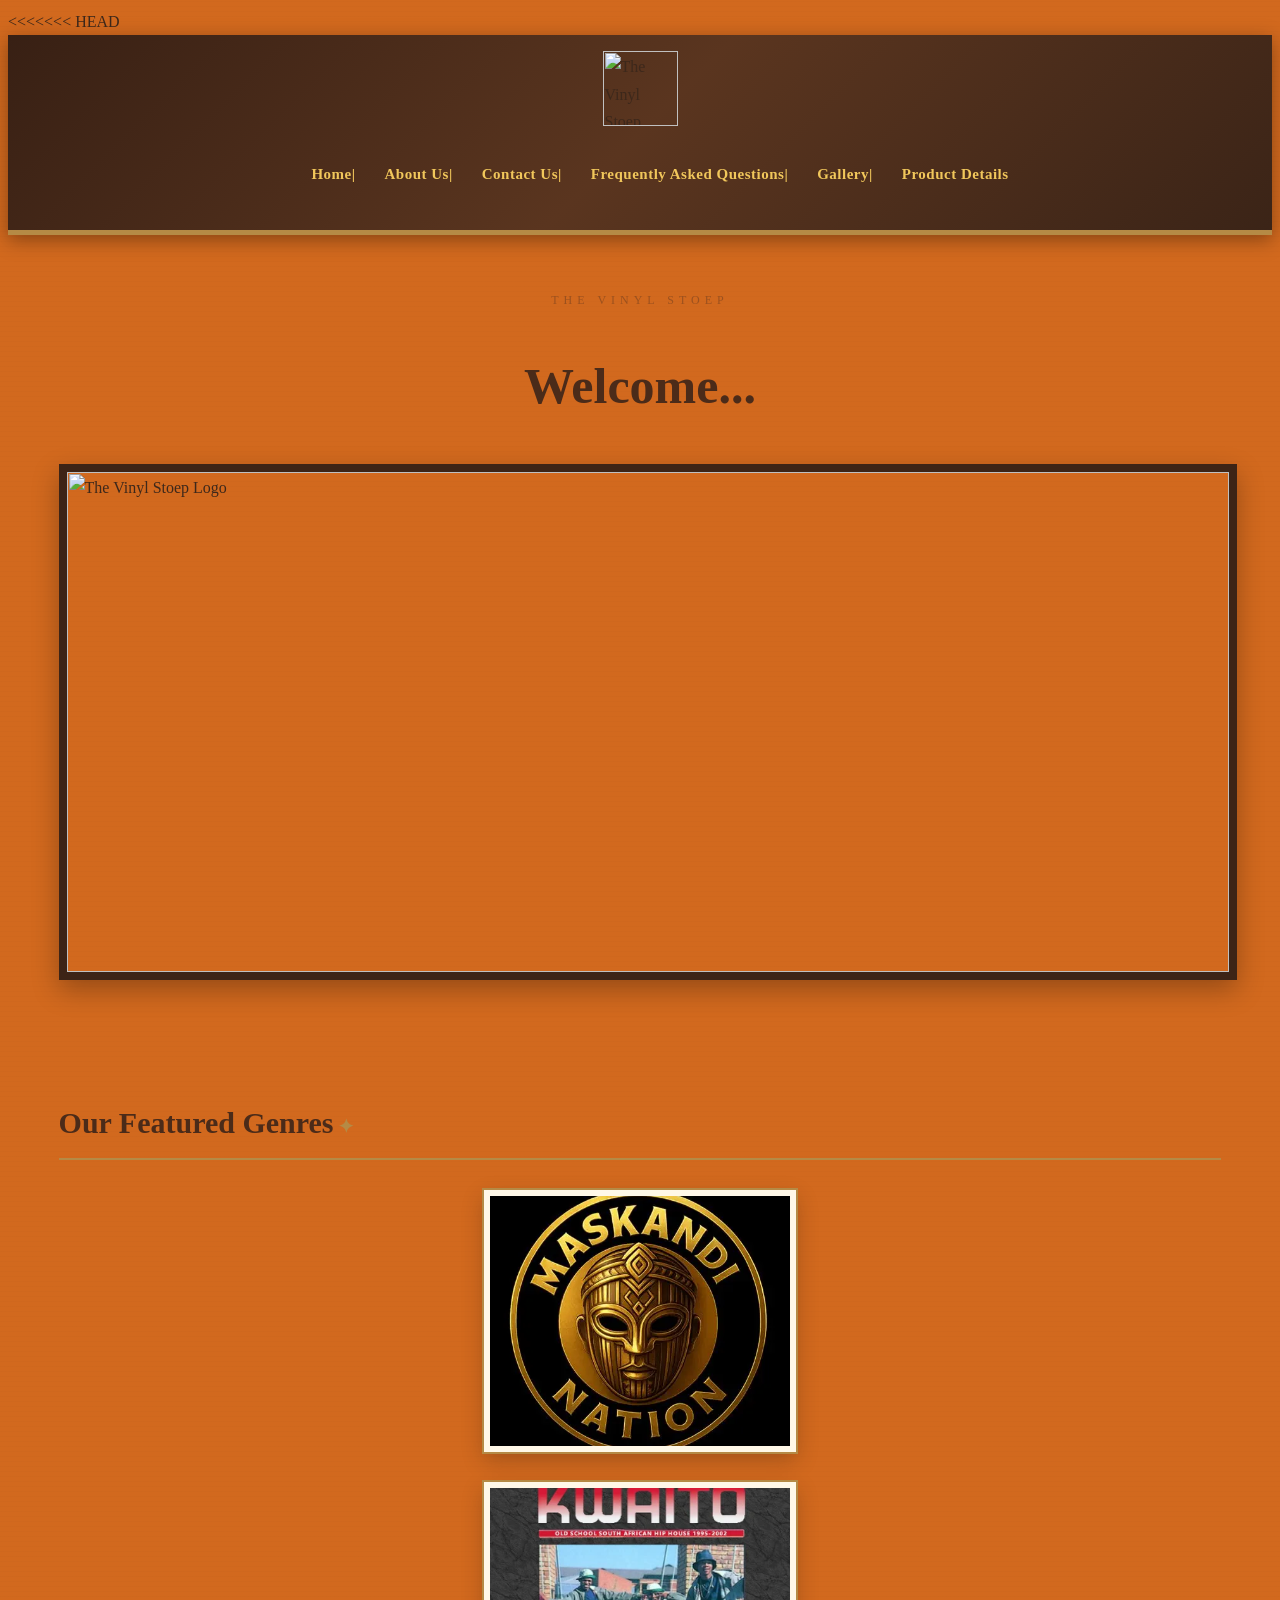
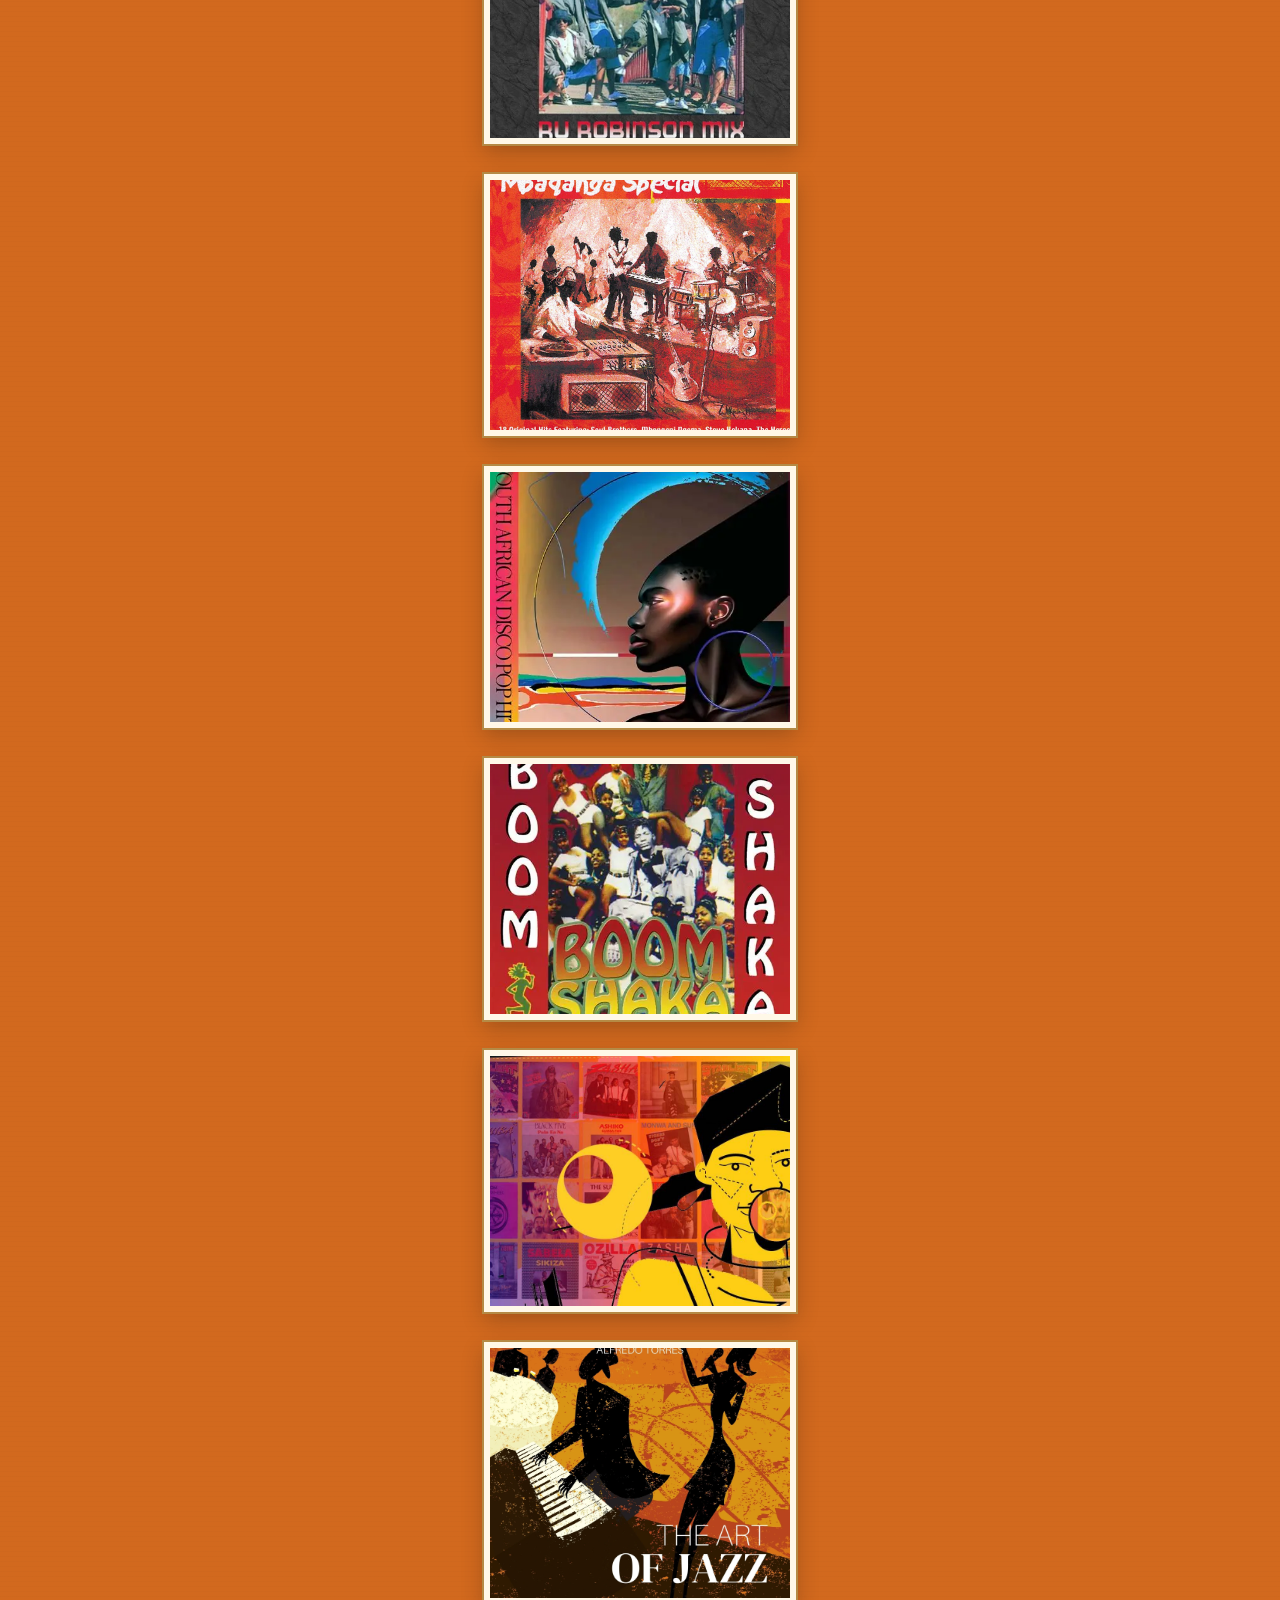
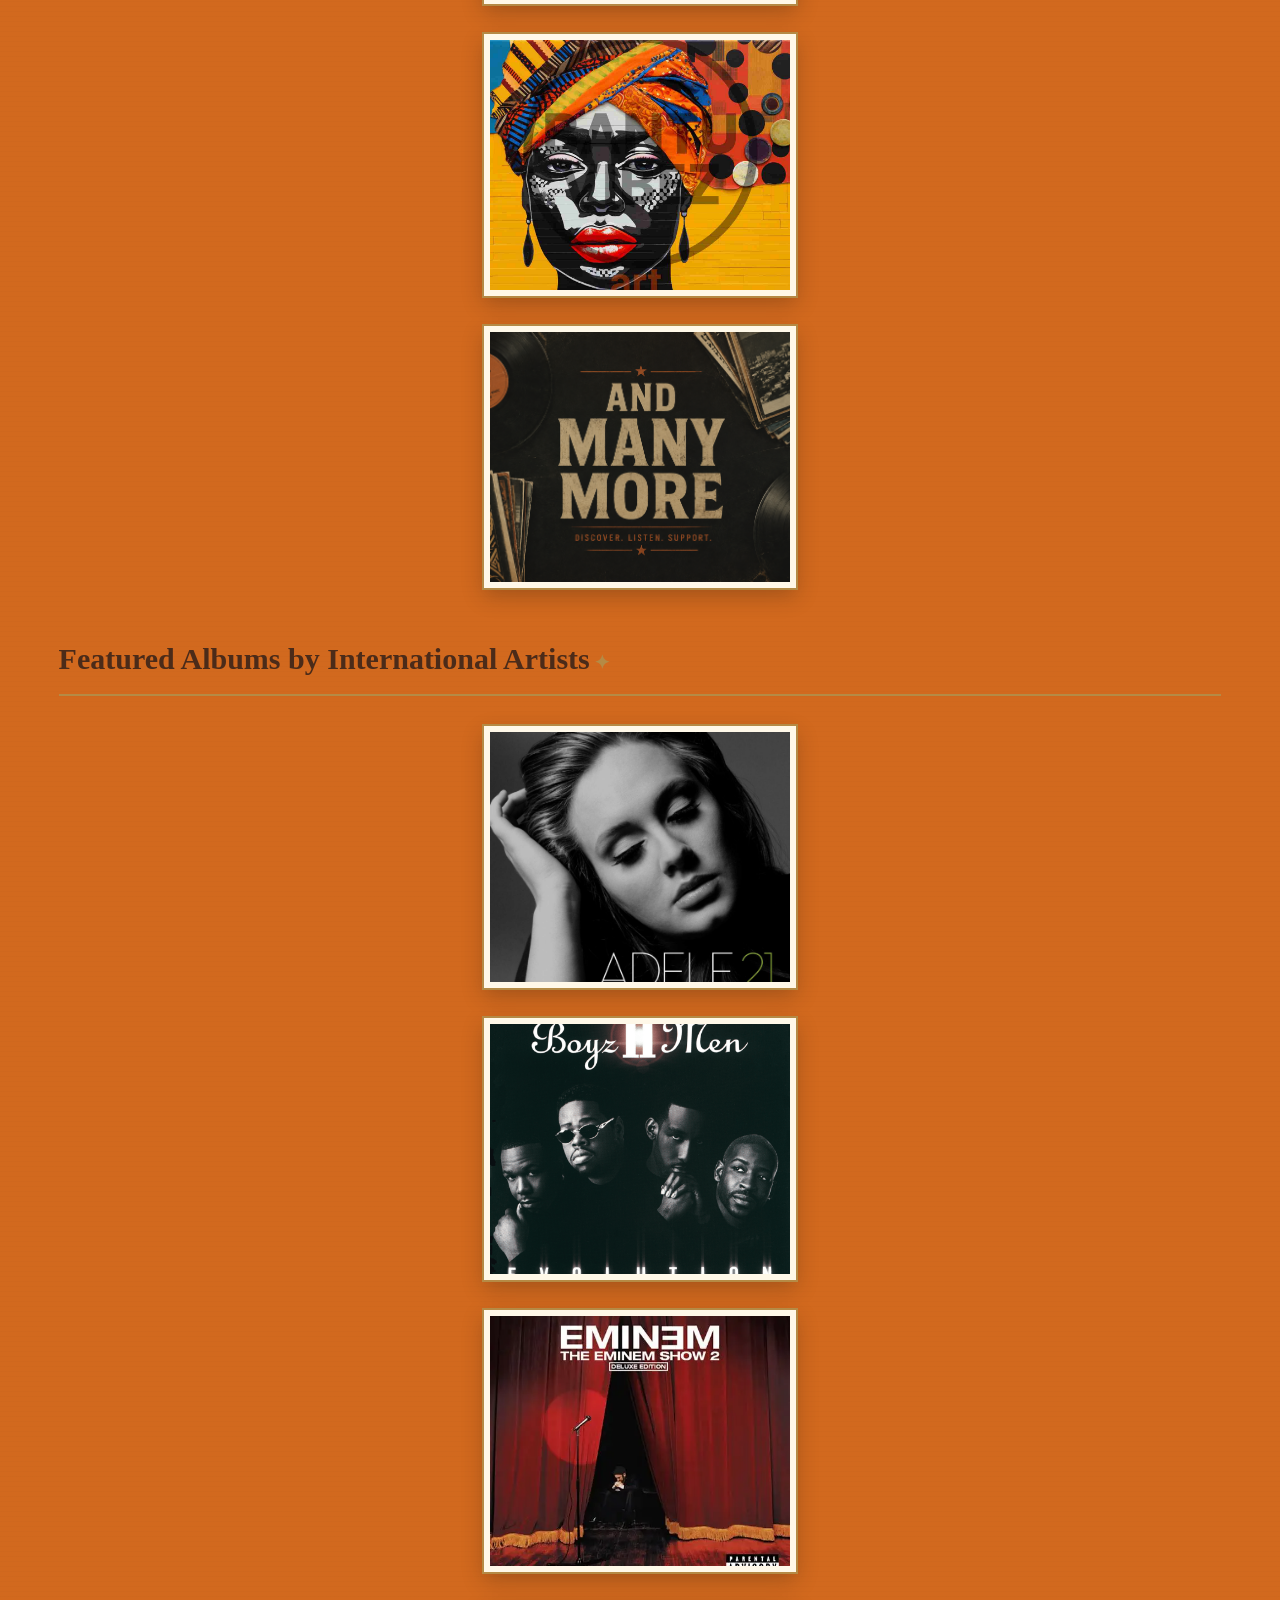
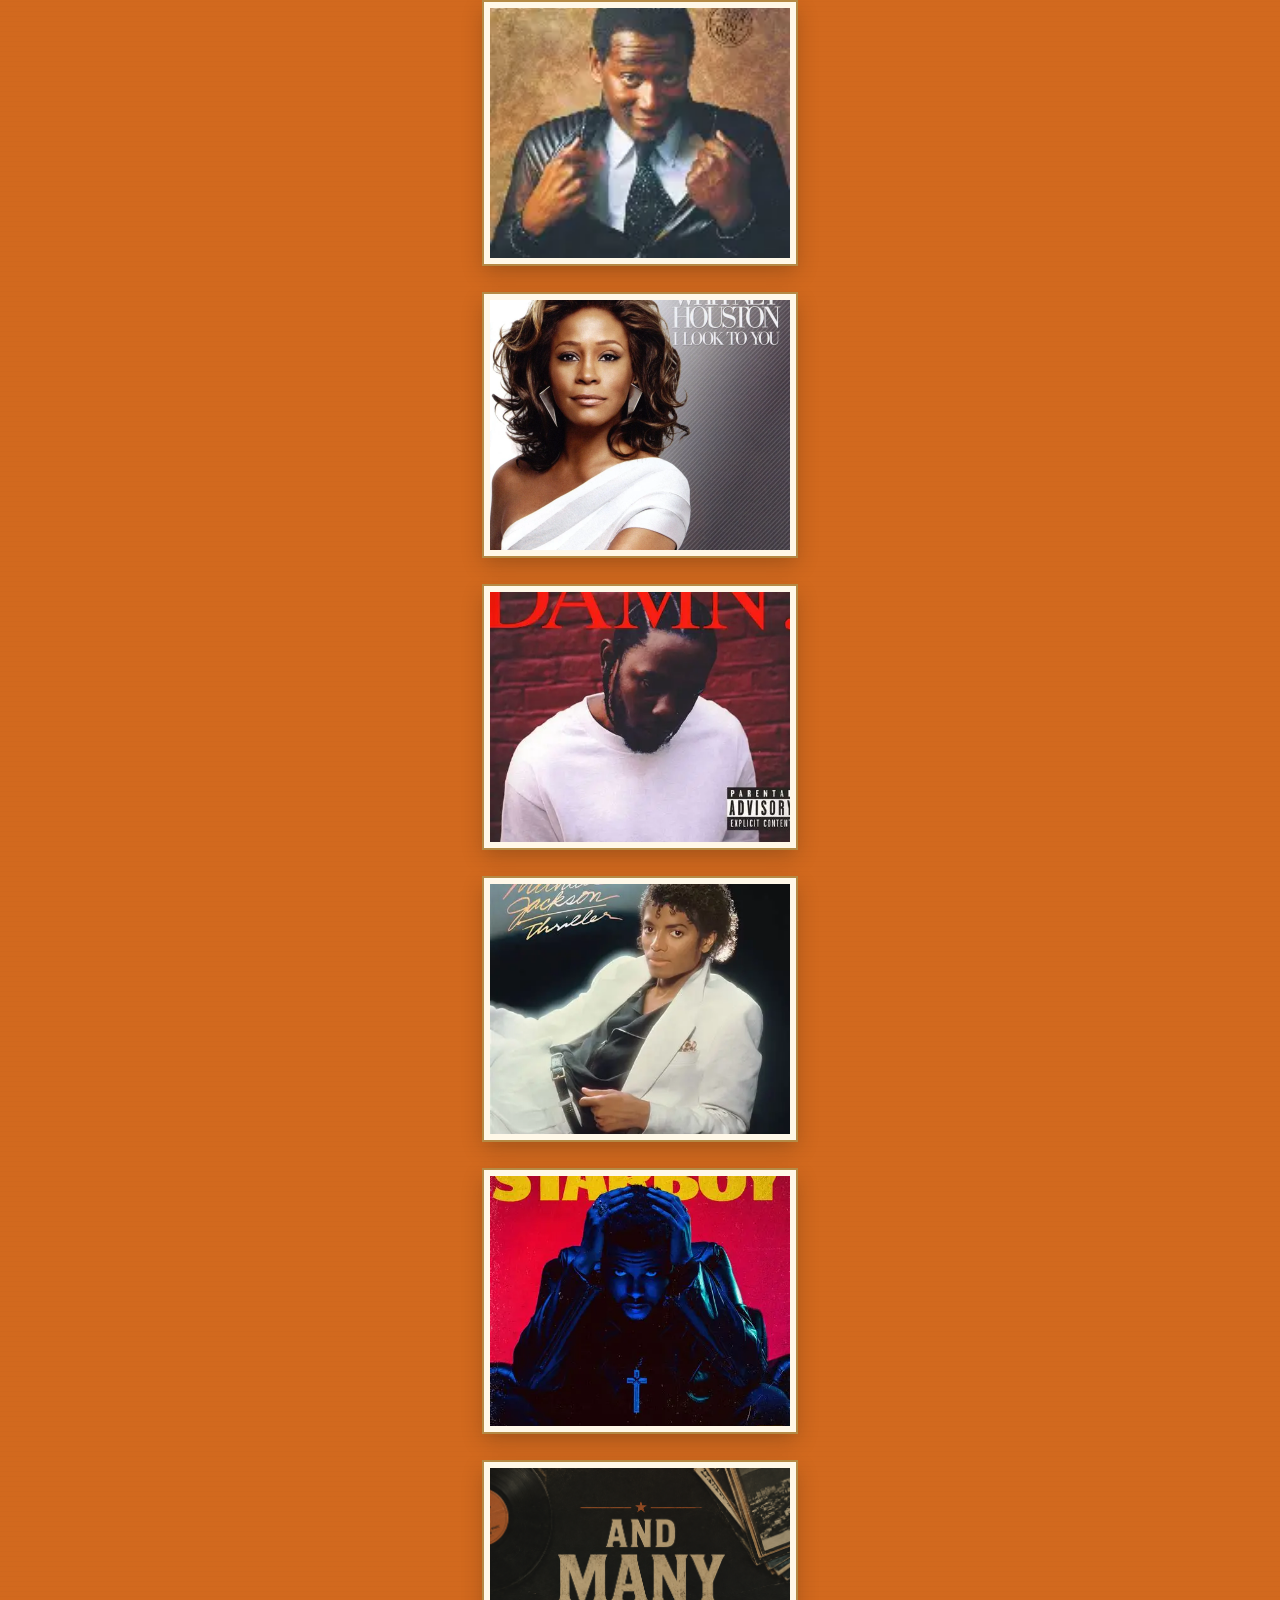
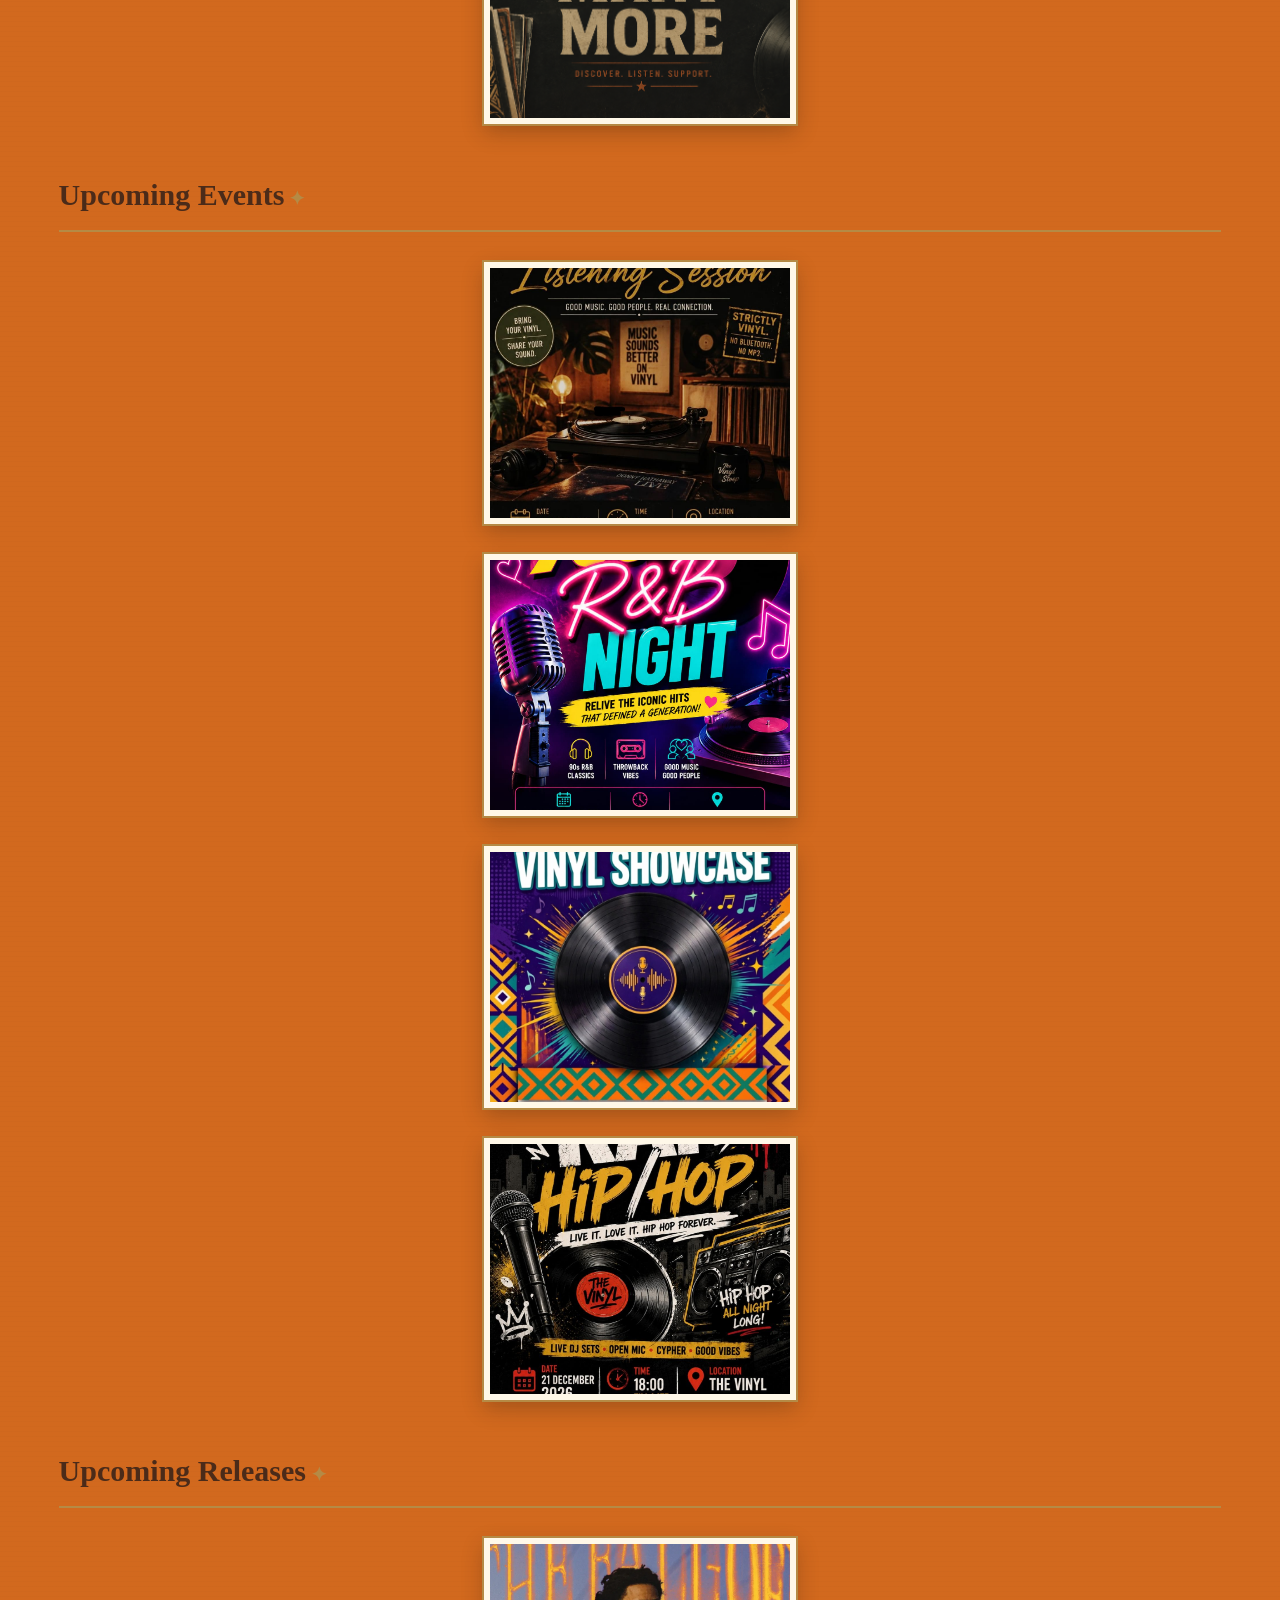
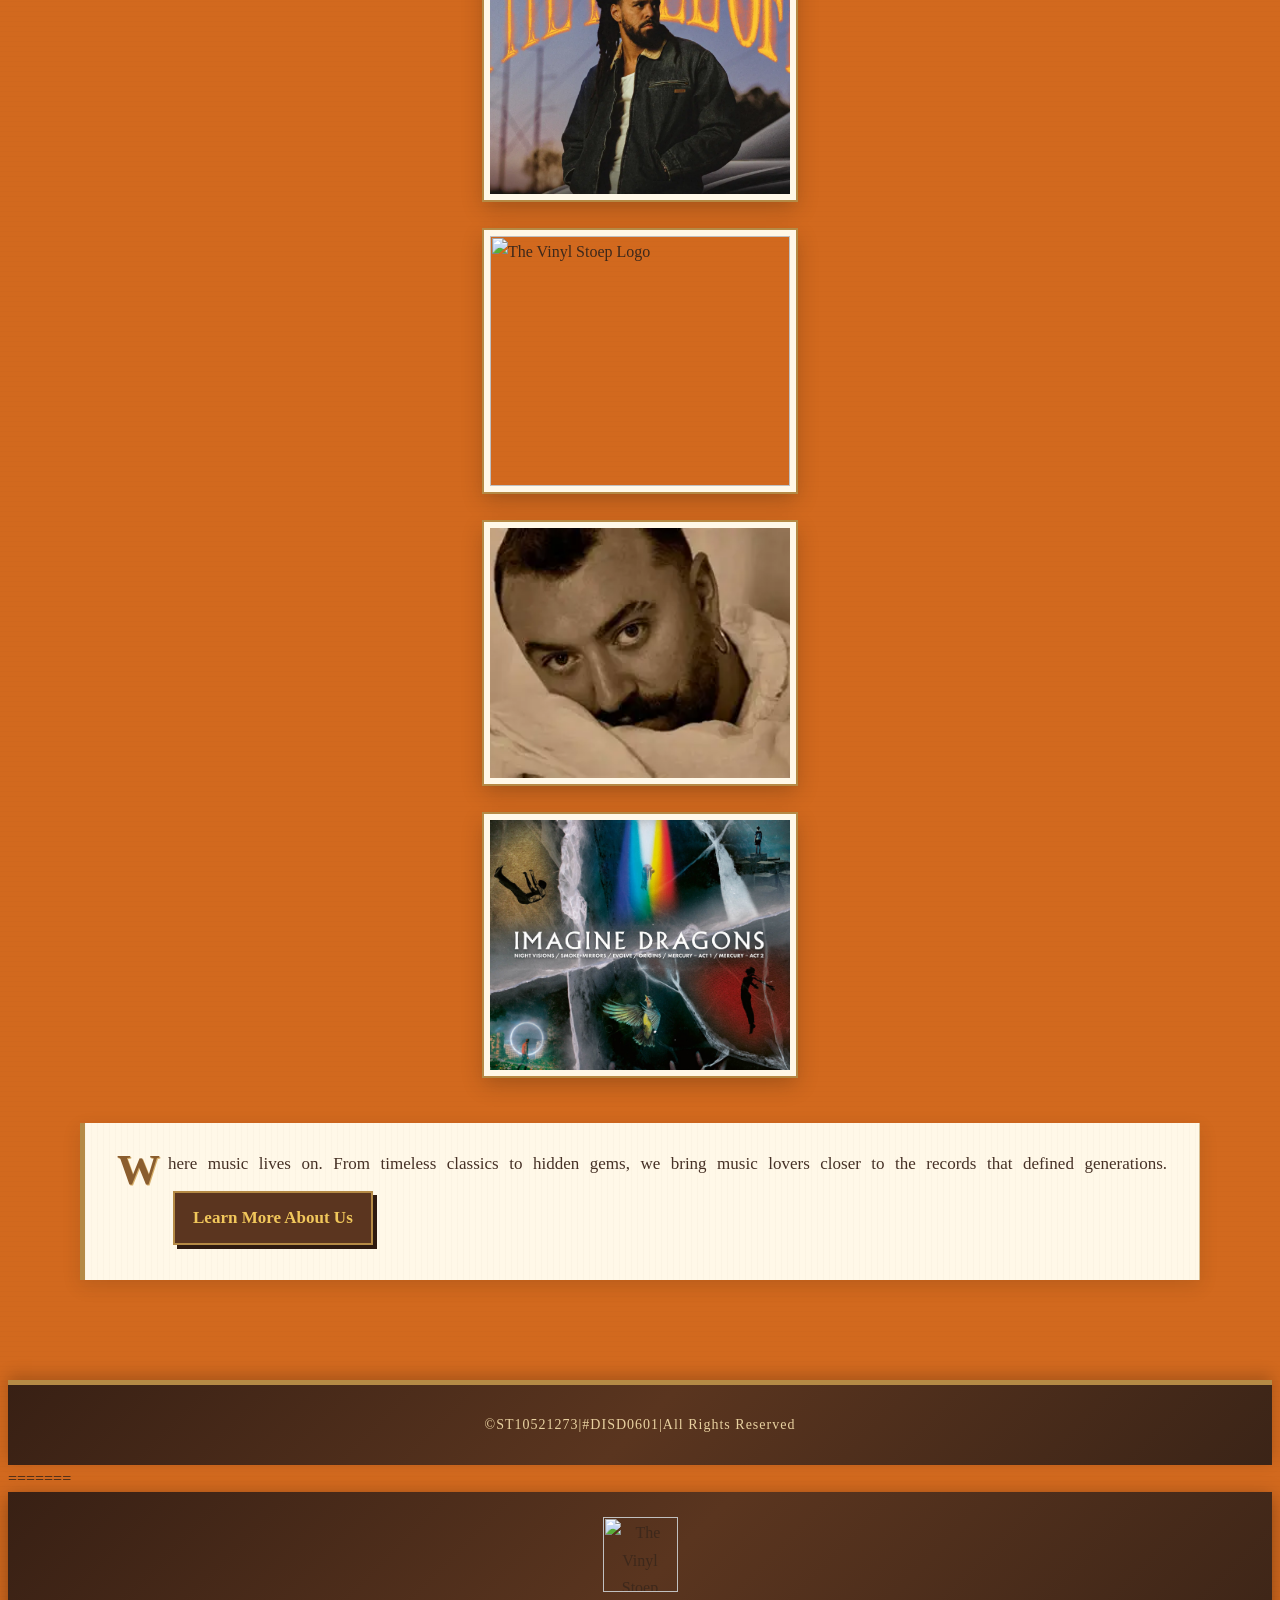
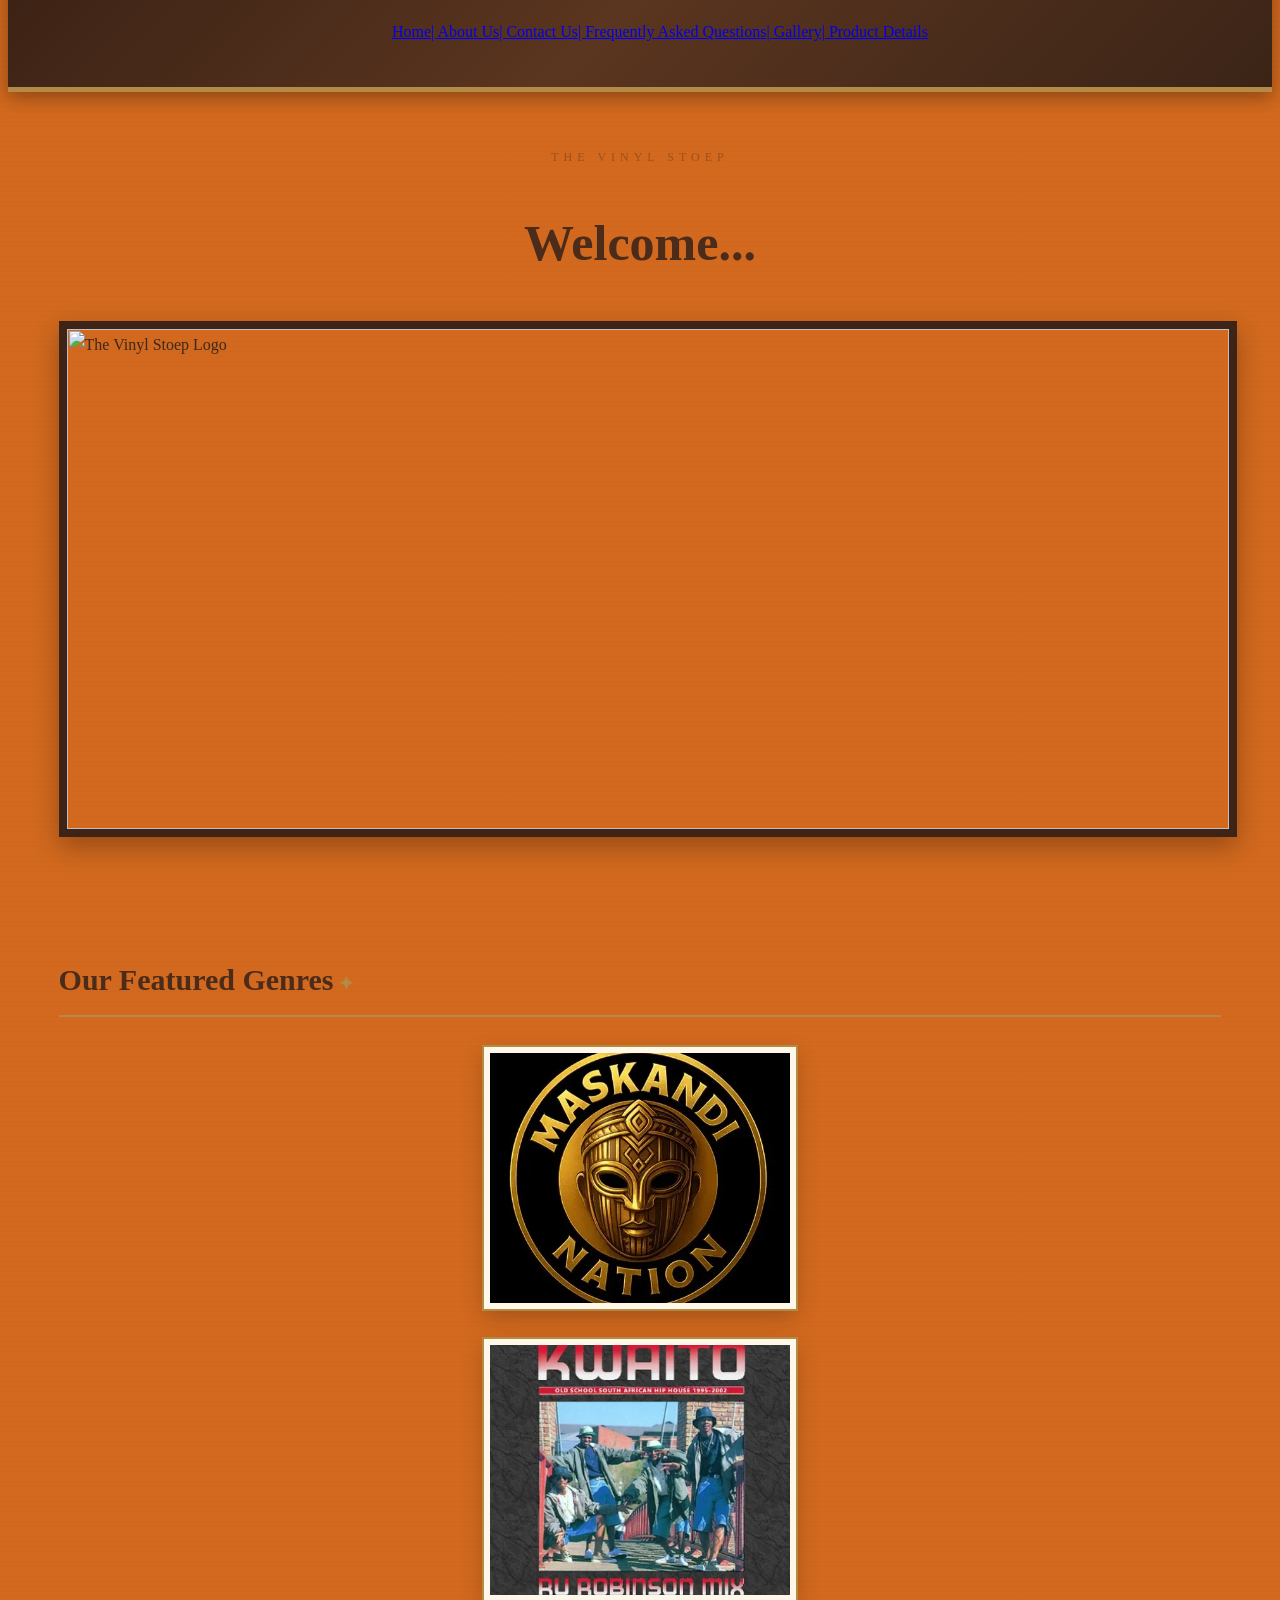
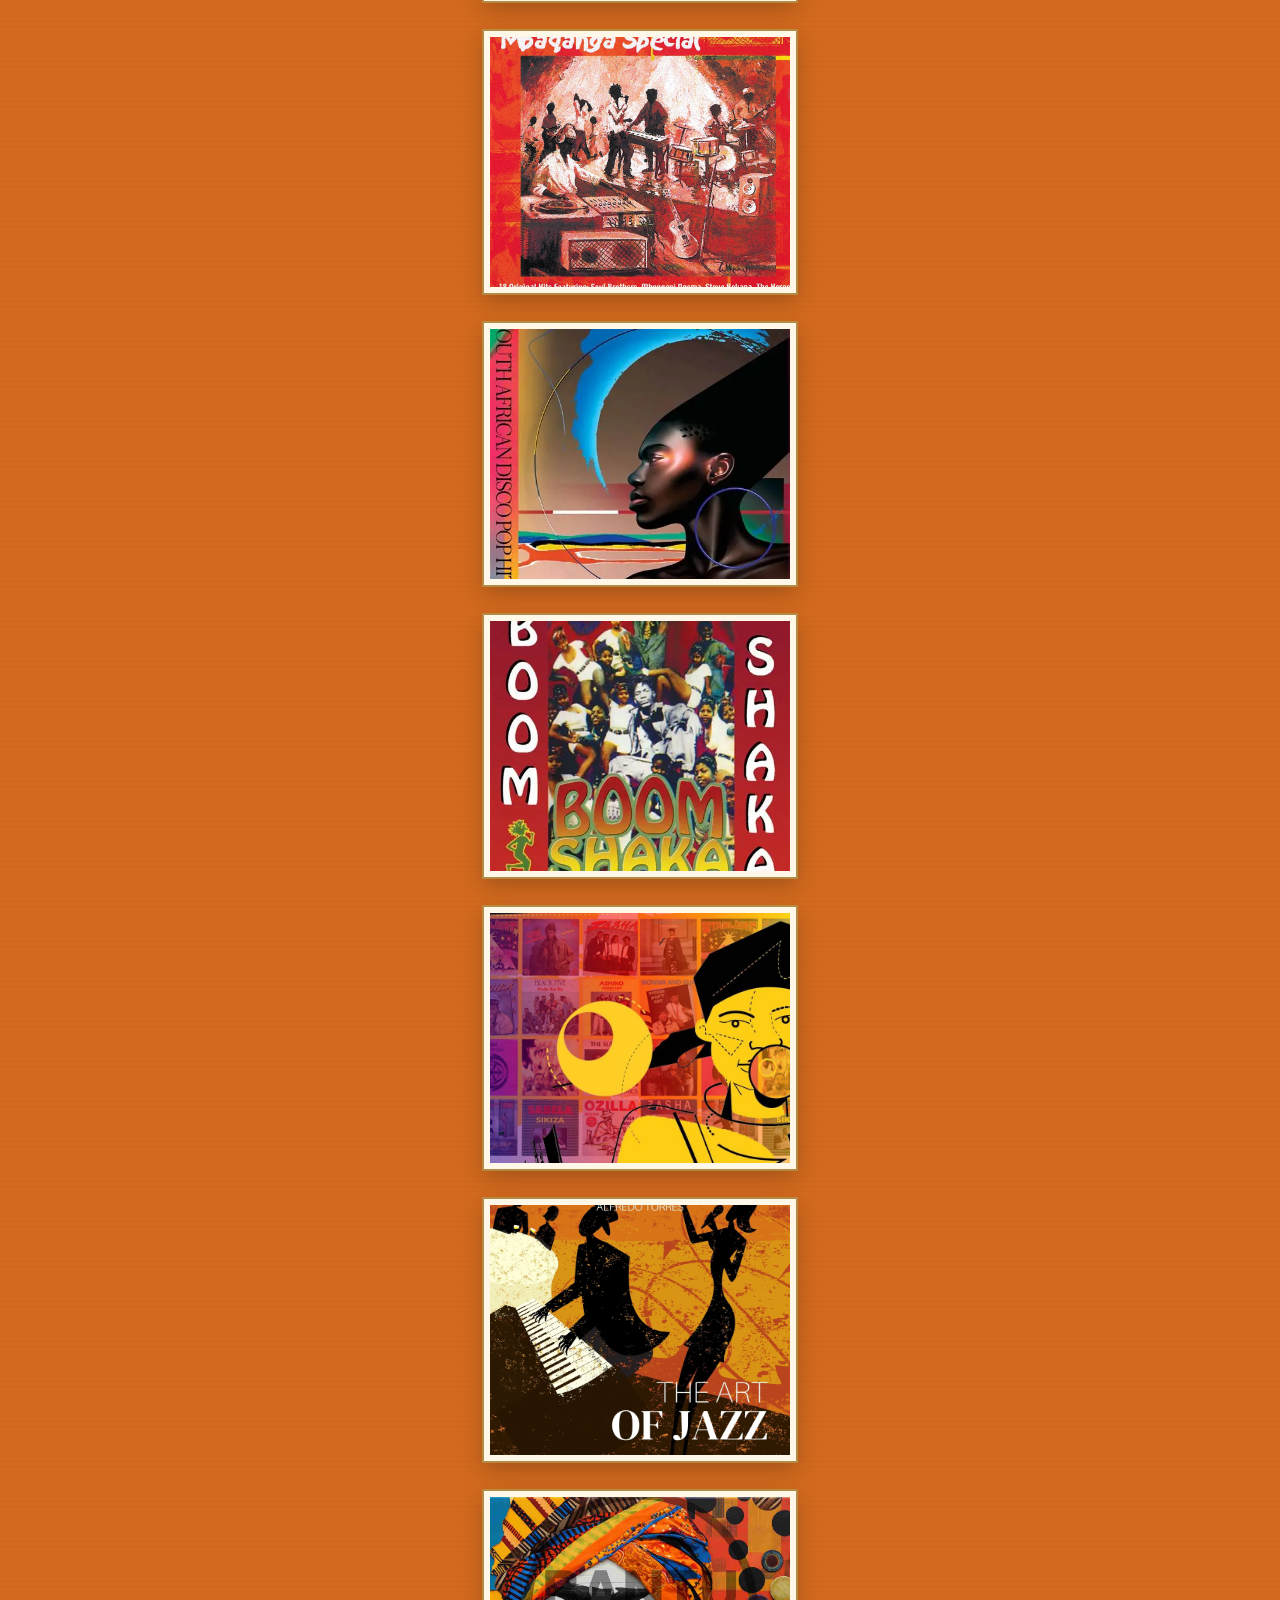
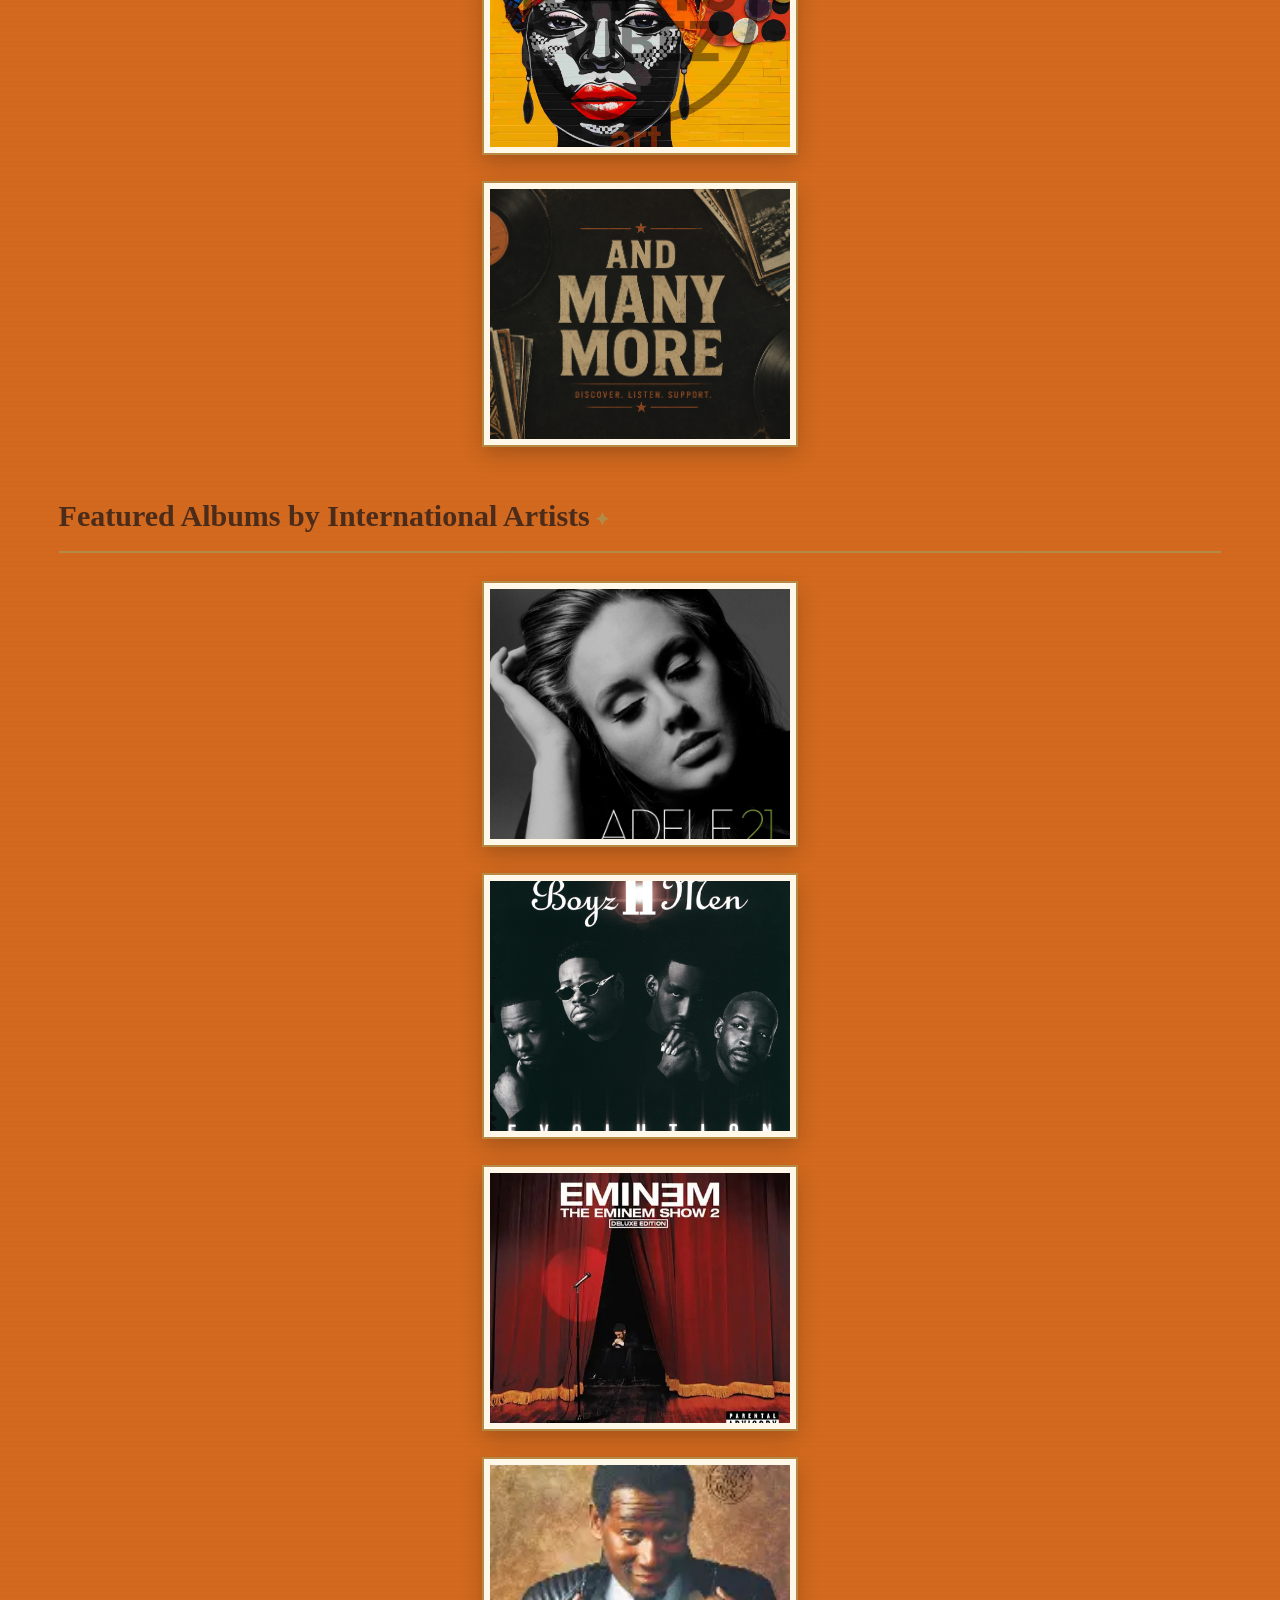
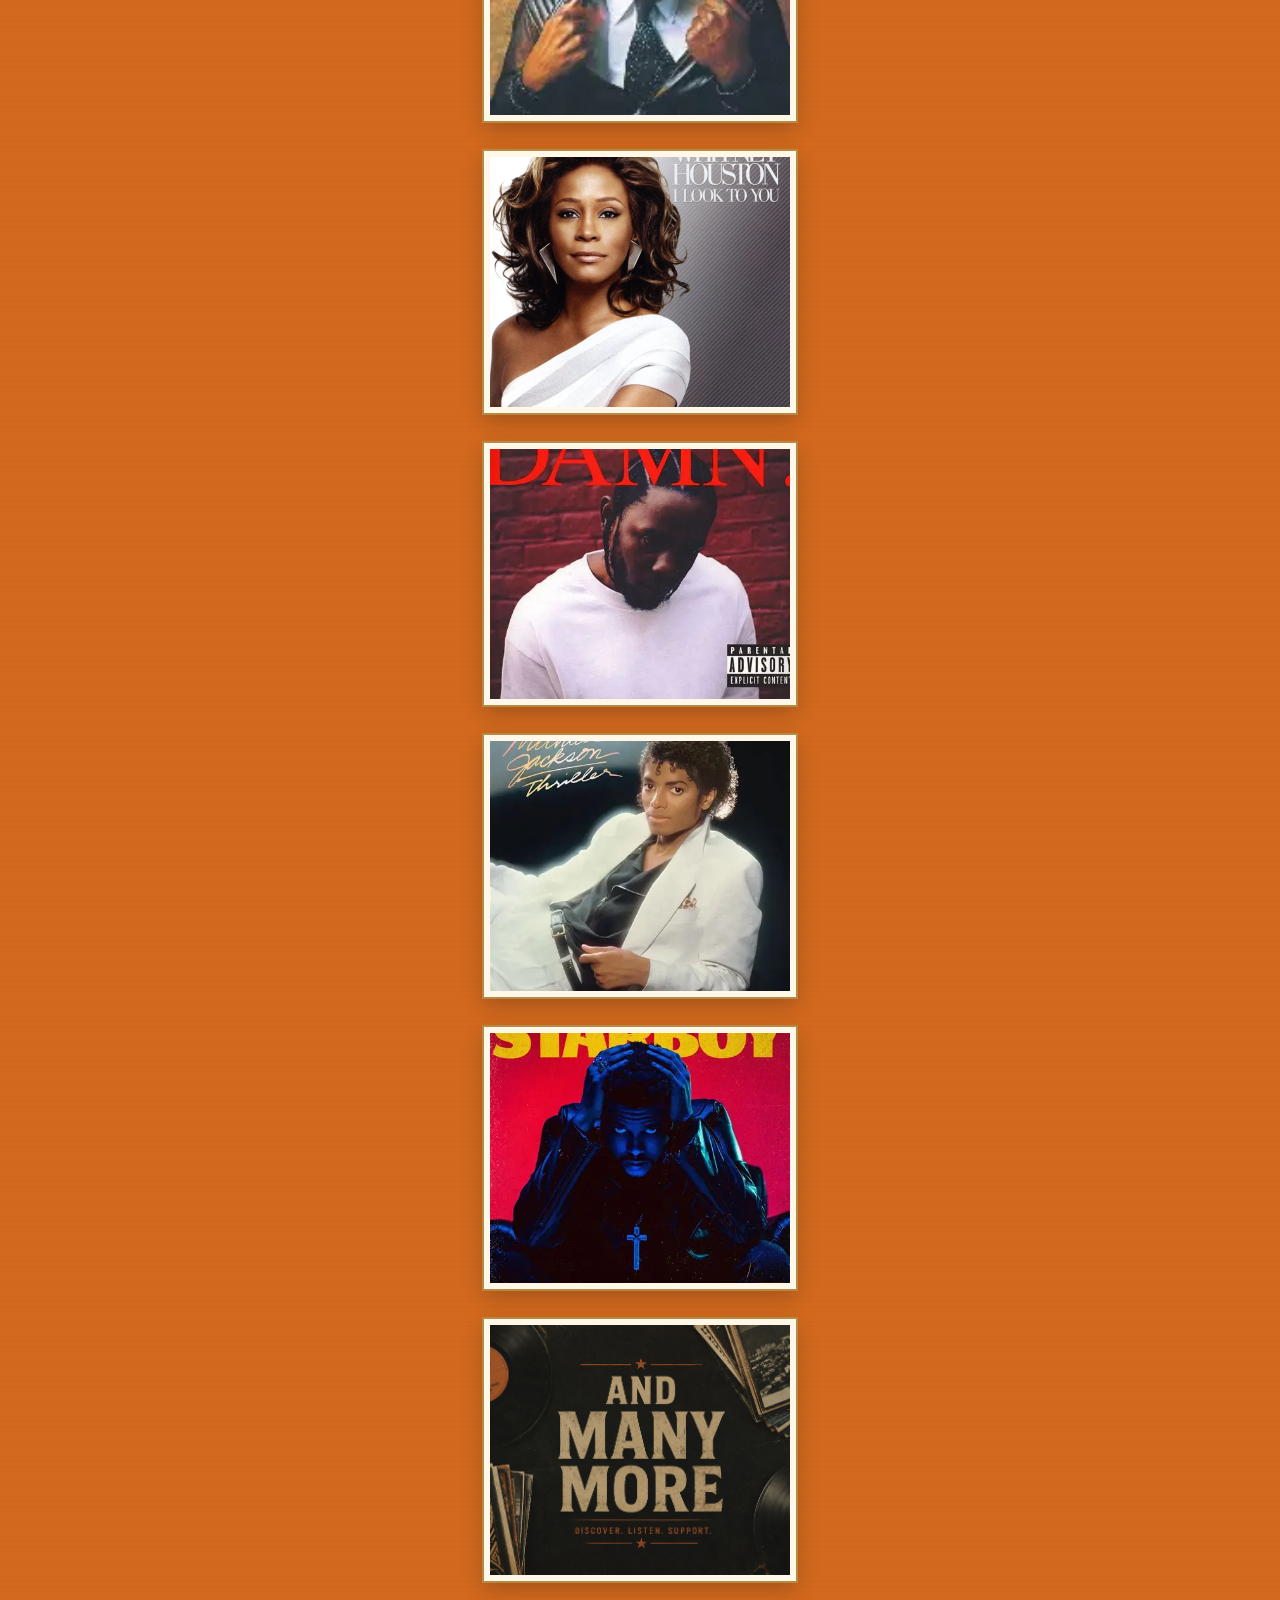
==== commit 7ada0f2e: "Upload The Vinyl Stoep website" ====
--- a/index.html
+++ b/index.html
@@ -1,3 +1,4 @@
+<<<<<<< HEAD
 <!DOCTYPE html>
 <html lang="en">
 <head>
@@ -82,4 +83,87 @@
 <footer>&copy;ST10521273|#DISD0601|All Rights Reserved</footer>
 
 </body>
+=======
+<!DOCTYPE html>
+<html lang="en">
+<head>
+    <meta charset="UTF-8">
+    <meta name="viewport" content="width=device-width, initial-scale=1.0">
+    <title>Home Page</title>
+</head>
+<body>
+    <header>
+     <!---
+     Navigation bar starts here-->   
+    <nav> 
+        <center>
+            <img src="images/image1.png.png" alt="The Vinyl Stoep Logo" width="300" height="250">
+        </center>   
+<ul>
+<center> <a href="index.html"> Home| </a>   
+   <a href="About.html"> About Us|  </a>   
+  <a href="ContactUs.html"> Contact Us| </a>  
+   <a href="FrequentlyAskQuestions.html"> Frequently Asked Questions|  </a>  
+   <a href="Gallery.html"> Gallery| </a>   
+   <a href="ProductDetails.html"> Product Details </a>  
+   </center>    
+
+</ul>
+
+ <style>body{background-color:chocolate}</style>
+    </nav>
+    
+    </header>
+<main>     
+<h1>
+Welcome...
+
+</h1>
+
+ <img src="images/Banner.png" alt="The Vinyl Stoep Logo" width="1333" height="500">
+ <br>
+ <h3>Our Featured Genres</h3>
+ <img src="Images/image13.jpg" alt="The Vinyl Stoep Logo" width="300" height="250"> 
+ <img src="Images/image15.jpg" alt="The Vinyl Stoep Logo" width="300" height="250"> 
+ <img src="Images/image16.jpg" alt="The Vinyl Stoep Logo" width="300" height="250"> 
+ <img src="Images/image17.jpg" alt="The Vinyl Stoep Logo" width="300" height="250"> 
+<img src="Images/image18.jpg" alt="The Vinyl Stoep Logo" width="300" height="250"> 
+<img src="Images/Bubblegum.jpg" alt="The Vinyl Stoep Logo" width="300" height="250"> 
+<img src="Images/jazzz.jpg" alt="The Vinyl Stoep Logo" width="300" height="250"> 
+<img src="Images/Afropop.jpg" alt="The Vinyl Stoep Logo" width="300" height="250"> 
+<img src="Images/image77.png" alt="The Vinyl Stoep Logo" width="300" height="250"> 
+<h3>Featured Albums by International Artists</h3>
+<img src="Images/Adele.jpg" alt="The Vinyl Stoep Logo" width="300" height="250"> 
+ <img src="Images/Boys.jpg" alt="The Vinyl Stoep Logo" width="300" height="250"> 
+ <img src="Images/SlimShady.jpg" alt="The Vinyl Stoep Logo" width="300" height="250"> 
+ <img src="Images/Vandross.jpg" alt="The Vinyl Stoep Logo" width="300" height="250"> 
+<img src="Images/WhitneyHouston.jpg" alt="The Vinyl Stoep Logo" width="300" height="250"> 
+<img src="Images/kdot.jpg" alt="The Vinyl Stoep Logo" width="300" height="250"> 
+ <img src="Images/jackson.jpg" alt="The Vinyl Stoep Logo" width="300" height="250"> 
+ <img src="Images/weekend.jpg" alt="The Vinyl Stoep Logo" width="300" height="250"> 
+<img src="Images/image77.png" alt="The Vinyl Stoep Logo" width="300" height="250"> 
+<h3>Upcoming Events</h3>
+<img src="Images/Event1.jpeg" alt="The Vinyl Stoep Logo" width="300" height="350"> 
+ <img src="Images/Event 2.jpg" alt="The Vinyl Stoep Logo" width="300" height="350"> 
+ <img src="Images/Event3.jpg" alt="The Vinyl Stoep Logo" width="300" height="350"> 
+ <img src="Images/event4.jpeg" alt="The Vinyl Stoep Logo" width="300" height="350"> 
+ <h3>Upcoming Releases</h3>
+<img src="Images/Cole.jpg" alt="The Vinyl Stoep Logo" width="300" height="250"> 
+ <img src="Images/keys.jpg" alt="The Vinyl Stoep Logo" width="300" height="250"> 
+ <img src="Images/Heyes.jpg" alt="The Vinyl Stoep Logo" width="300" height="250"> 
+ <img src="Images/Xagons.jpg" alt="The Vinyl Stoep Logo" width="300" height="250"> 
+ <br> 
+<p>Where music lives on. From timeless classics to hidden gems,
+ we bring music lovers closer to the records that defined generations.
+
+
+ <a href="About.html">Learn More About Us</a>
+</p>
+</main>
+
+
+<footer>&copy;ST10521273|#DISD0601|All Rights Reserved</footer>
+
+</body>
+>>>>>>> ef62f4891b4a6f77d5ba9ca592c2dd4c8afc76ea
 </html>
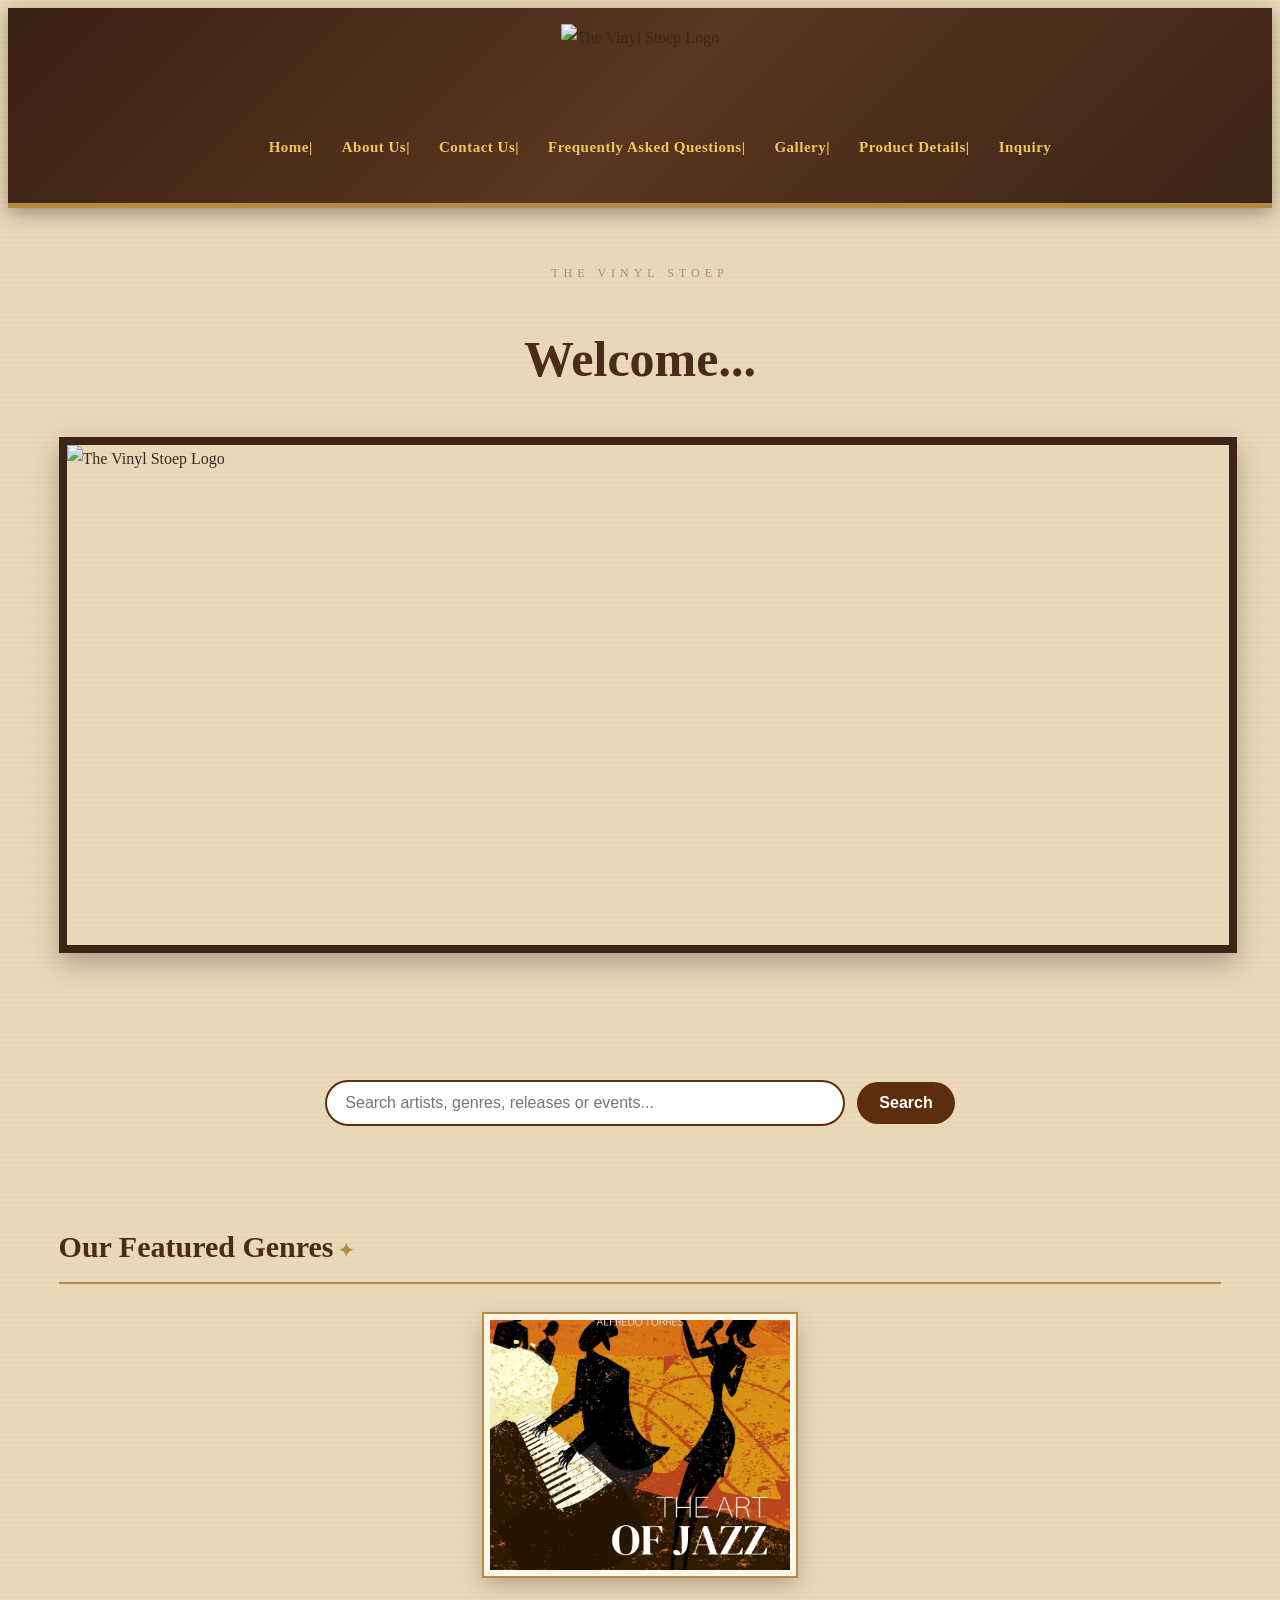
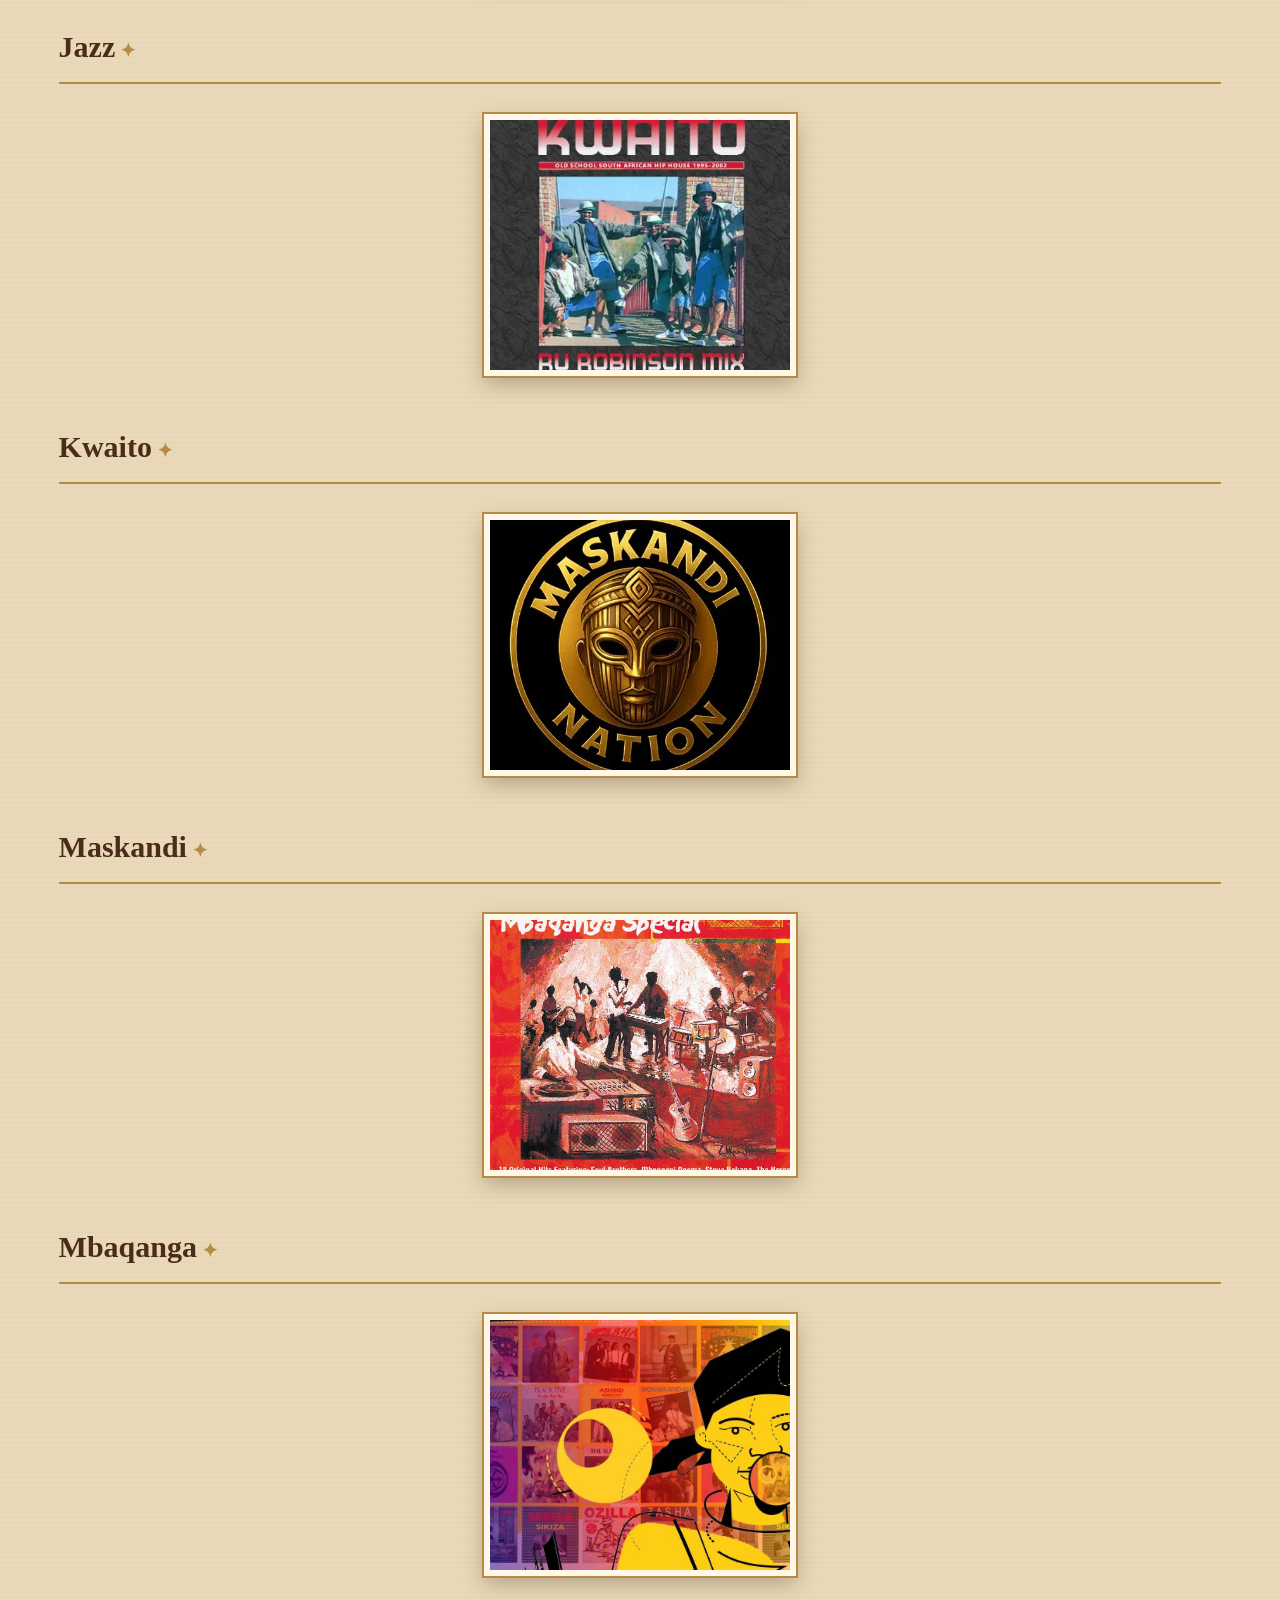
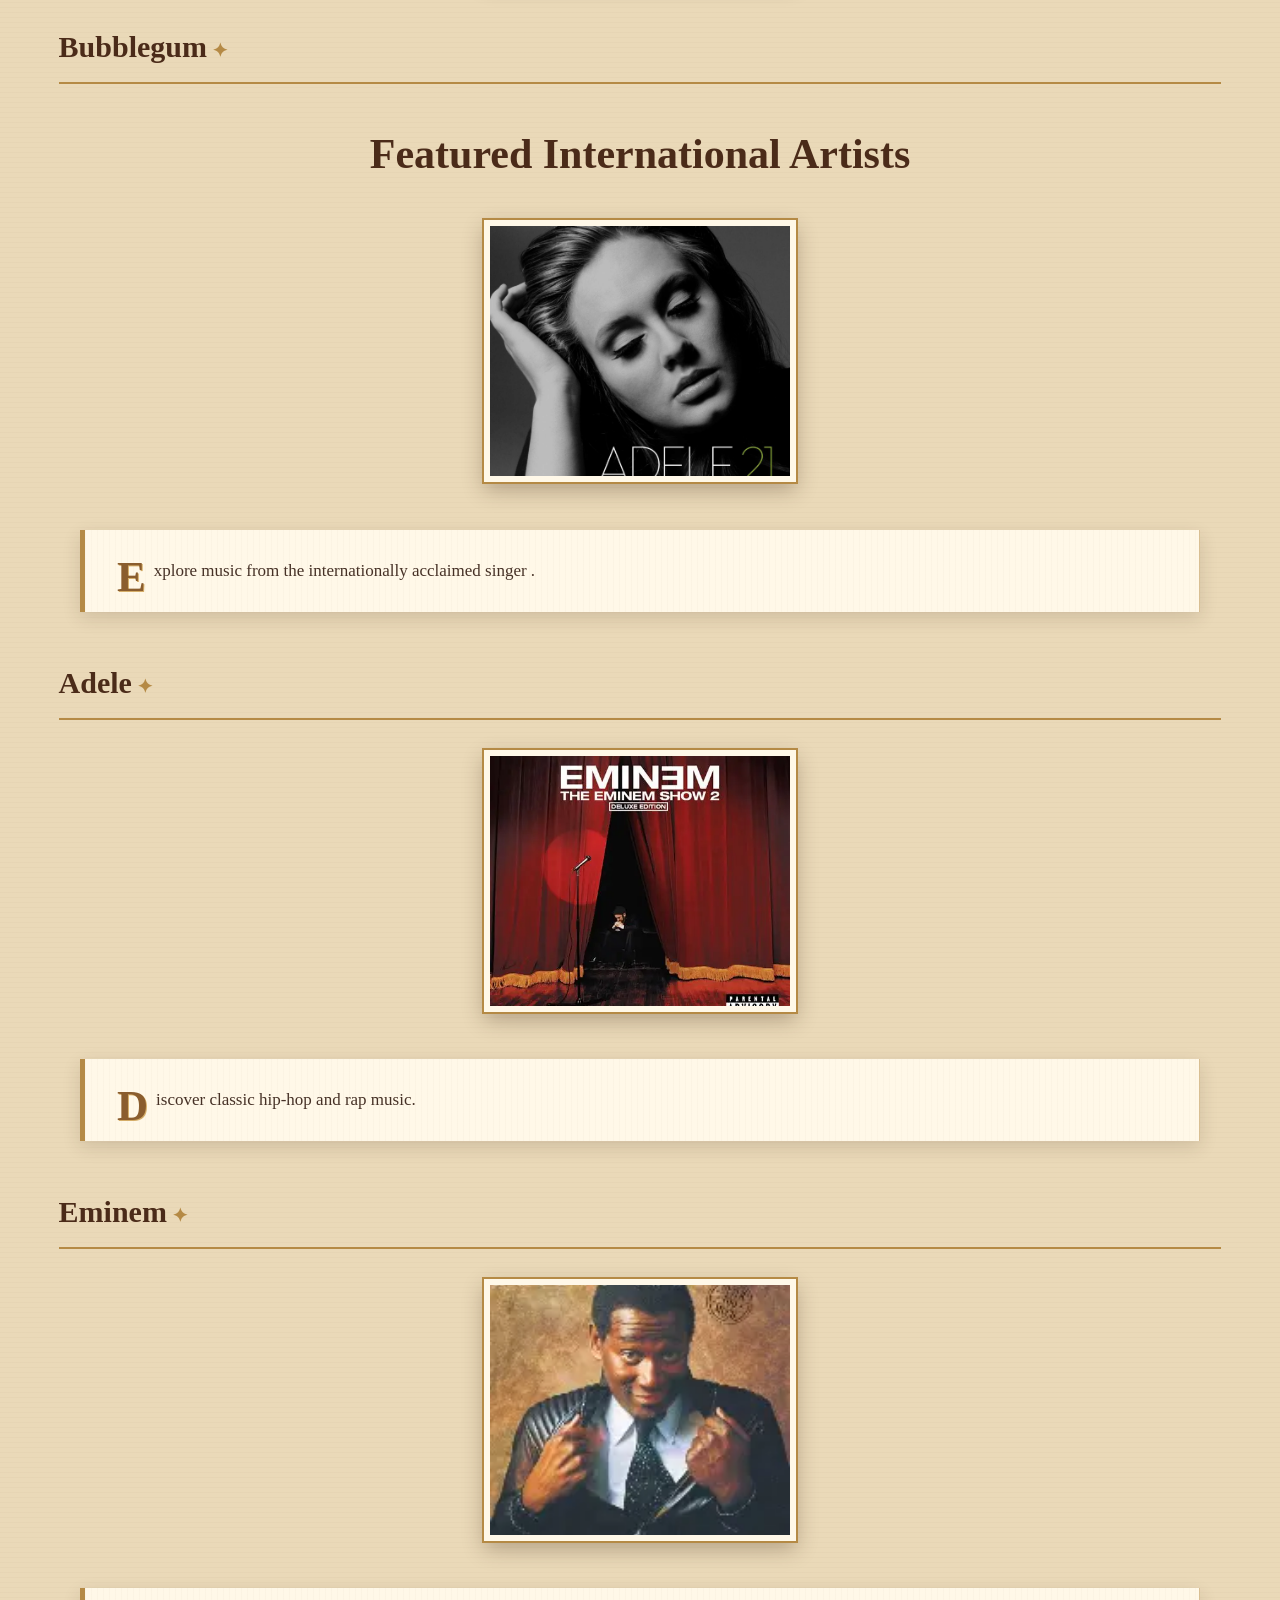
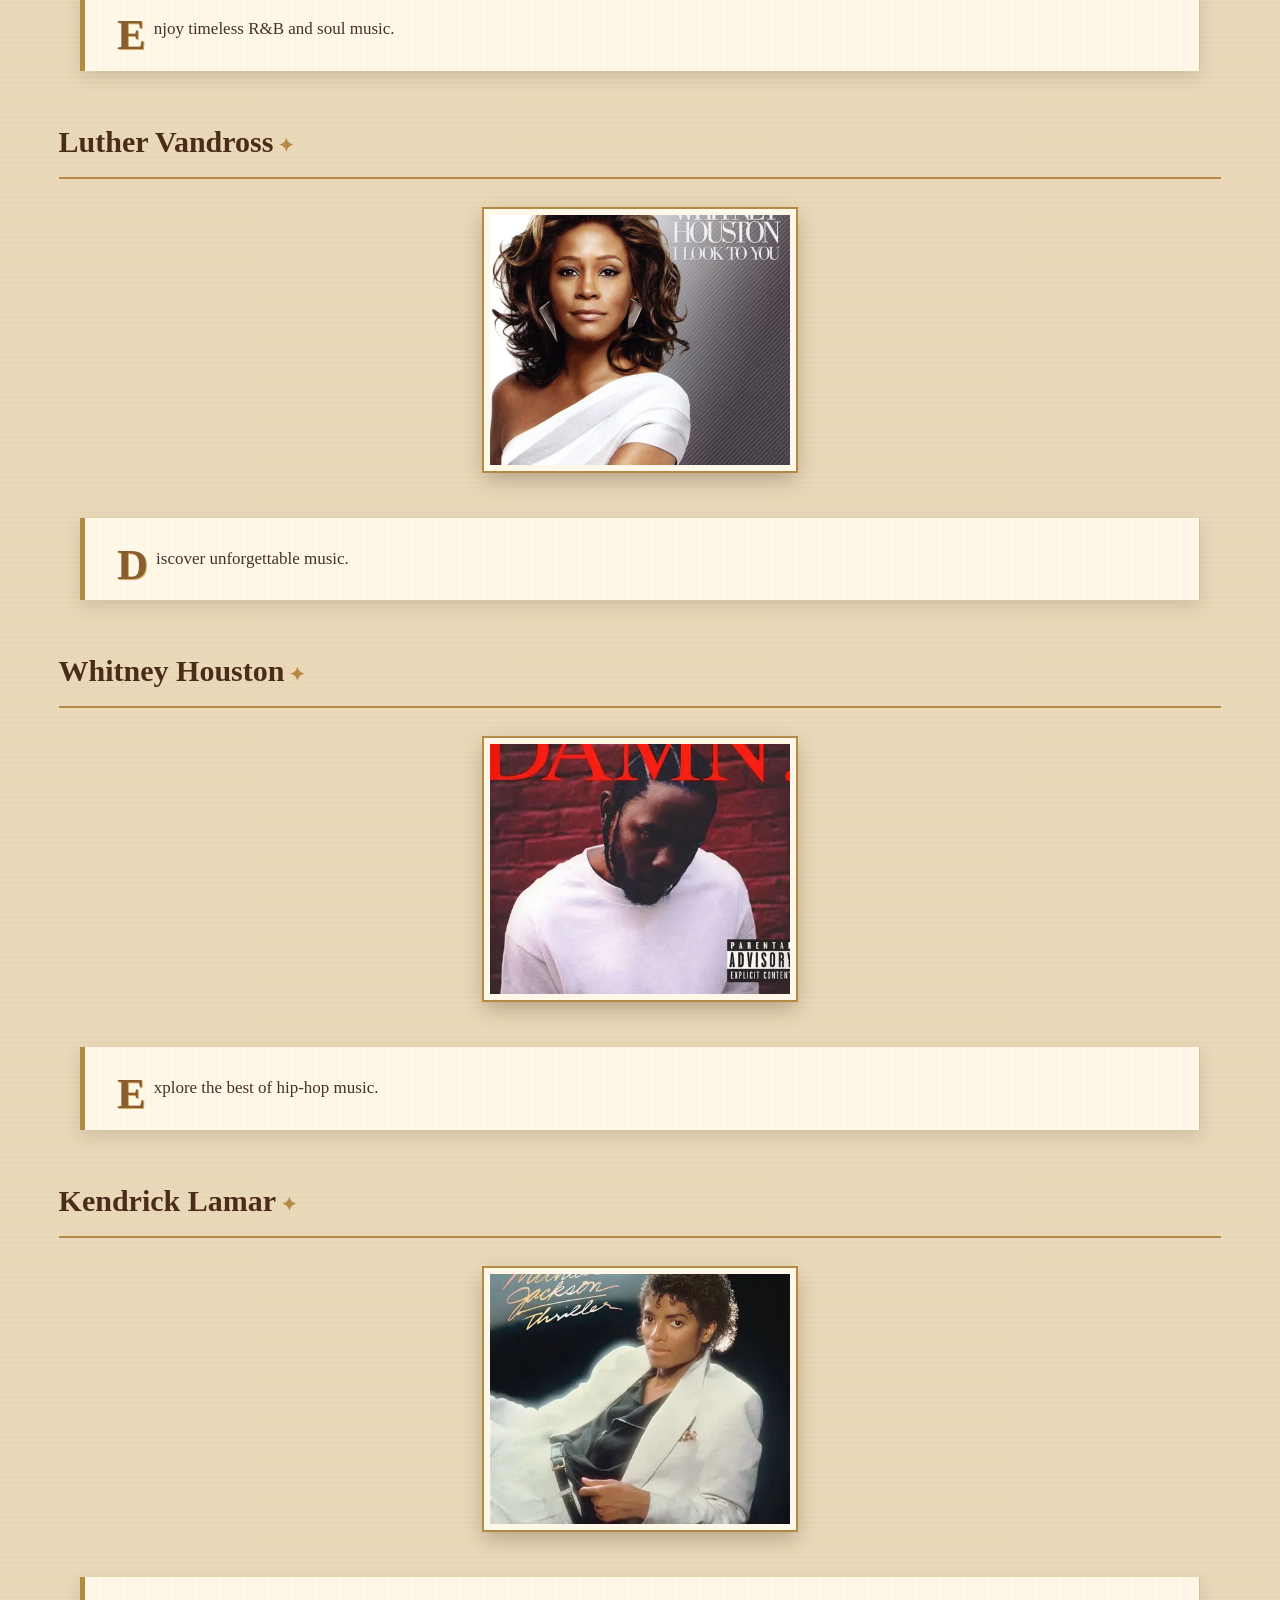
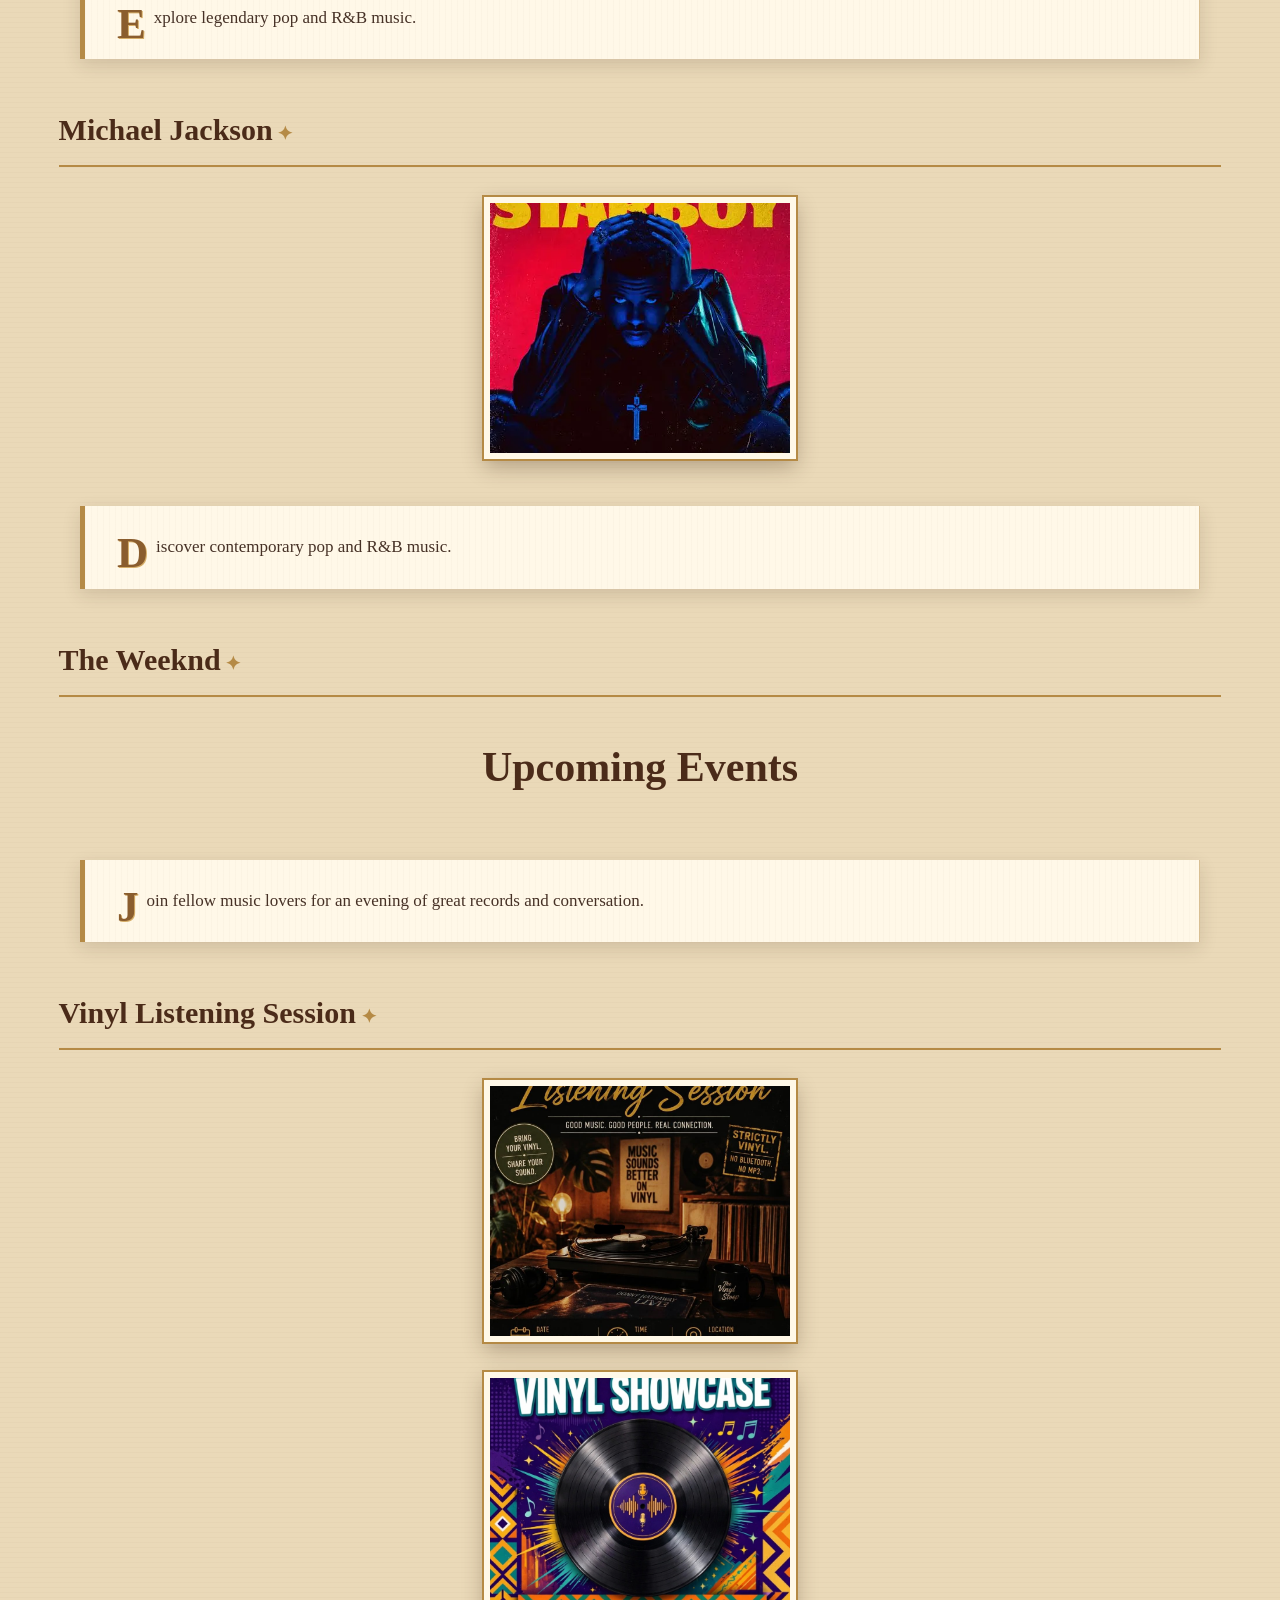
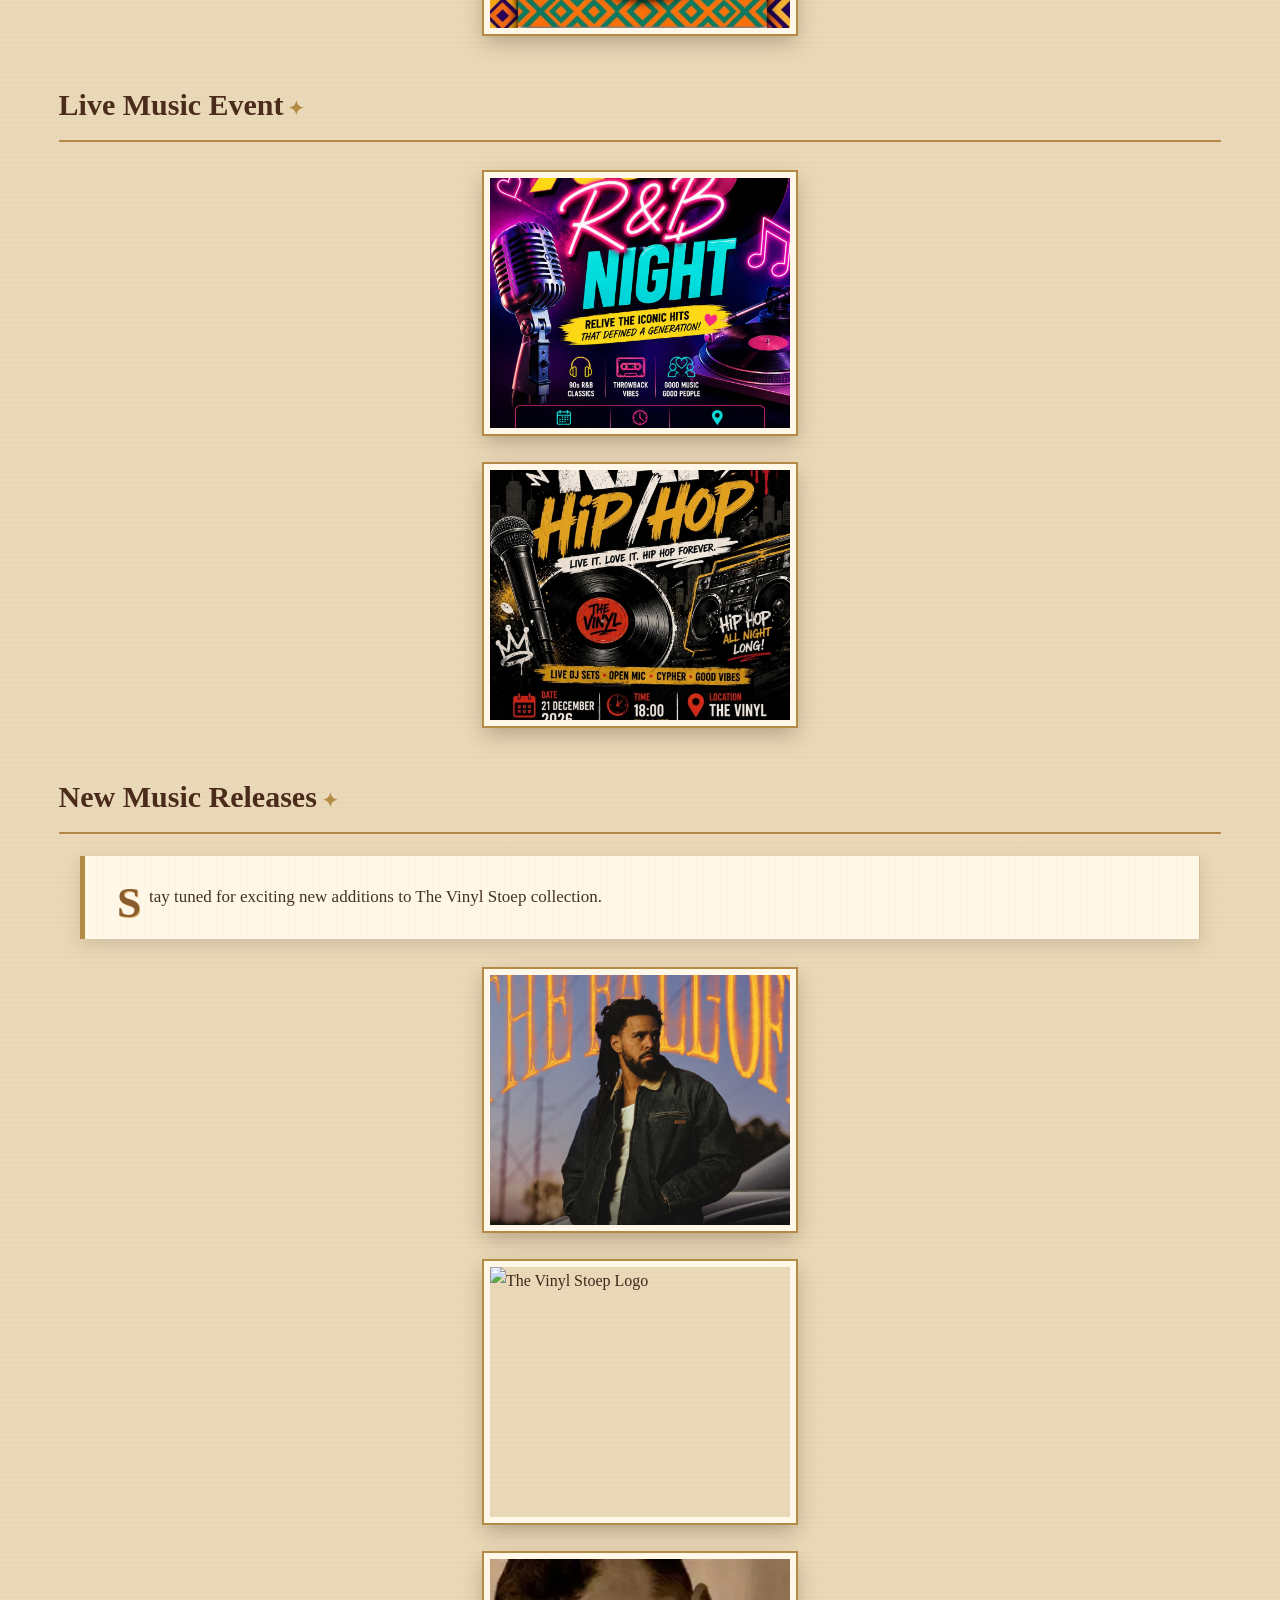
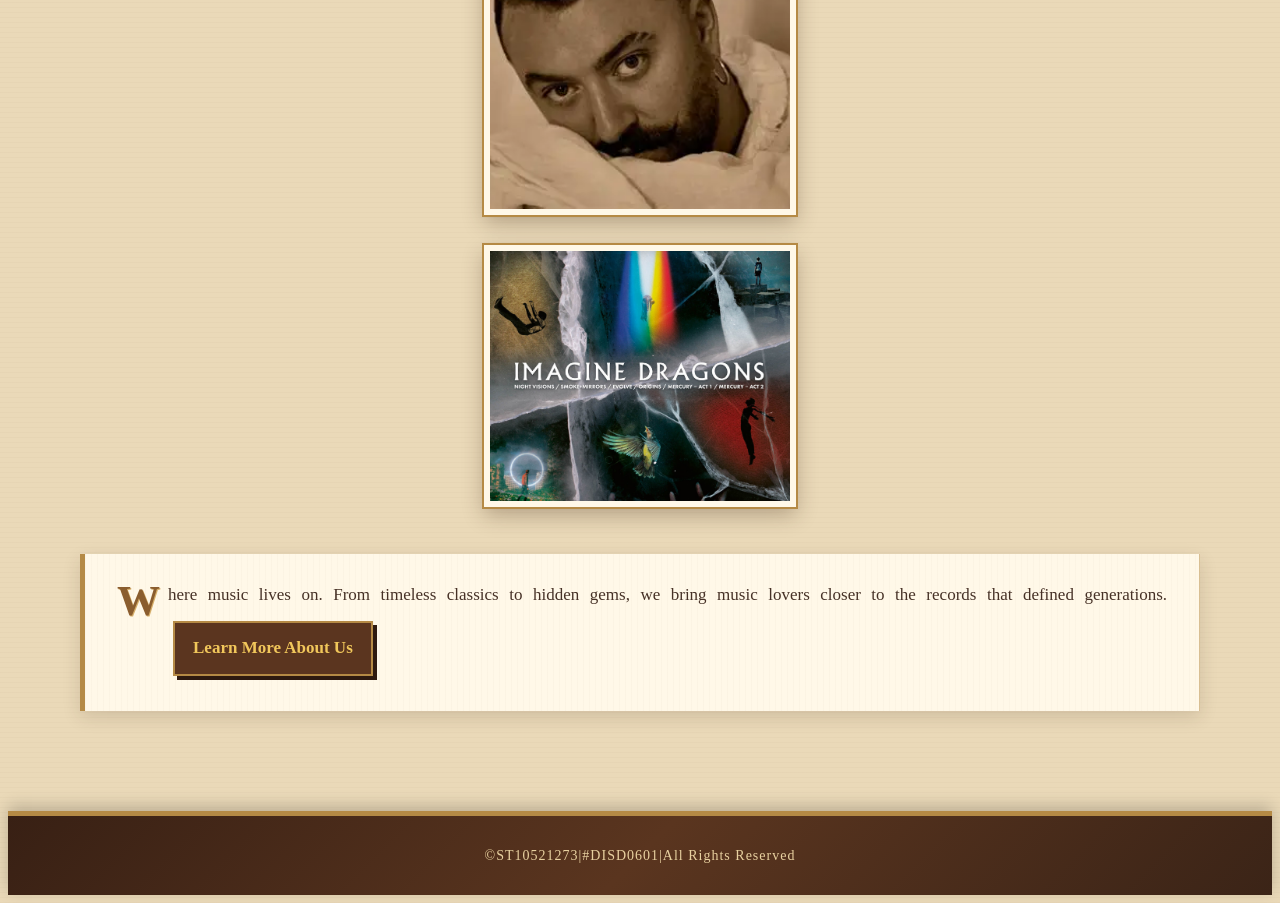
==== commit 2b14fb07: "Update index.html" ====
--- a/index.html
+++ b/index.html
@@ -1,4 +1,3 @@
-<<<<<<< HEAD
 <!DOCTYPE html>
 <html lang="en">
 <head>
@@ -6,6 +5,8 @@
     <meta name="viewport" content="width=device-width, initial-scale=1.0">
     <title>Home Page</title>
     <link rel="stylesheet" href="CSS/StylingCSS.css">
+     <script src="JavaScript/script.js" defer></script>
+   
 </head>
 <body>
     <header>
@@ -23,8 +24,8 @@
   <li><a href="ContactUs.html"> Contact Us| </a>  </li>
    <li><a href="FrequentlyAskQuestions.html"> Frequently Asked Questions|  </a>  </li>
    <li><a href="Gallery.html"> Gallery| </a>   </li>
-   <li><a href="ProductDetails.html"> Product Details </a>  </li>
-      
+   <li><a href="ProductDetails.html"> Product Details| </a>  </li>
+    <li><a href="Inquiry.html"> Inquiry </a>  </li>  
 
 </ul>
 
@@ -32,7 +33,9 @@
     </nav>
     
     </header>
-<main>     
+<main>    
+    
+    
 <h1>
 Welcome...
 
@@ -40,32 +43,298 @@
 
  <img src="images/Banner.png" alt="The Vinyl Stoep Logo" width="1333" height="500">
  <br>
+
+
+
+<section class="home-search">
+
+   
+
+    <input
+        type="text"
+        id="homeSearchInput"
+        placeholder="Search artists, genres, releases or events..."
+    >
+
+    <button onclick="searchHomePage()">
+        Search
+    </button>
+
+    <div id="searchResults"></div>
+
+</section>
+
+
+
  <h3>Our Featured Genres</h3>
- <img src="Images/image13.jpg" alt="The Vinyl Stoep Logo" width="300" height="250"> 
- <img src="Images/image15.jpg" alt="The Vinyl Stoep Logo" width="300" height="250"> 
- <img src="Images/image16.jpg" alt="The Vinyl Stoep Logo" width="300" height="250"> 
- <img src="Images/image17.jpg" alt="The Vinyl Stoep Logo" width="300" height="250"> 
-<img src="Images/image18.jpg" alt="The Vinyl Stoep Logo" width="300" height="250"> 
+
+
+
+<section class="featured-genres">
+
+   
+
+
+    <div class="searchable-item"
+         data-search="jazz featured genre music">
+<img src="Images/jazzz.jpg" alt="The Vinyl Stoep Logo" width="300" height="250"> 
+        <h3>Jazz</h3>
+
+    
+
+    </div>
+
+
+    <div class="searchable-item"
+         data-search="Kwaito  featured genre music">
+<img src="Images/image15.jpg" alt="The Vinyl Stoep Logo" width="300" height="250">
+        <h3>Kwaito</h3>
+
+       
+
+    </div>
+
+
+    <div class="searchable-item"
+         data-search="Maskandi rhythm blues soul featured genre music">
+<img src="Images/image13.jpg" alt="The Vinyl Stoep Logo" width="300" height="250"> 
+        <h3>Maskandi</h3>
+
+      
+    </div>
+
+
+    <div class="searchable-item"
+         data-search="Mbaqanga rhythm blues soul featured genre music">
+<img src="Images/image16.jpg" alt="The Vinyl Stoep Logo" width="300" height="250"> 
+        <h3>Mbaqanga</h3>
+
+       
+
+    </div>
+
+
+     <div class="searchable-item"
+         data-search="Bublegum rhythm blues soul featured genre music">
 <img src="Images/Bubblegum.jpg" alt="The Vinyl Stoep Logo" width="300" height="250"> 
-<img src="Images/jazzz.jpg" alt="The Vinyl Stoep Logo" width="300" height="250"> 
-<img src="Images/Afropop.jpg" alt="The Vinyl Stoep Logo" width="300" height="250"> 
-<img src="Images/image77.png" alt="The Vinyl Stoep Logo" width="300" height="250"> 
-<h3>Featured Albums by International Artists</h3>
-<img src="Images/Adele.jpg" alt="The Vinyl Stoep Logo" width="300" height="250"> 
- <img src="Images/Boys.jpg" alt="The Vinyl Stoep Logo" width="300" height="250"> 
- <img src="Images/SlimShady.jpg" alt="The Vinyl Stoep Logo" width="300" height="250"> 
- <img src="Images/Vandross.jpg" alt="The Vinyl Stoep Logo" width="300" height="250"> 
-<img src="Images/WhitneyHouston.jpg" alt="The Vinyl Stoep Logo" width="300" height="250"> 
-<img src="Images/kdot.jpg" alt="The Vinyl Stoep Logo" width="300" height="250"> 
- <img src="Images/jackson.jpg" alt="The Vinyl Stoep Logo" width="300" height="250"> 
- <img src="Images/weekend.jpg" alt="The Vinyl Stoep Logo" width="300" height="250"> 
-<img src="Images/image77.png" alt="The Vinyl Stoep Logo" width="300" height="250"> 
-<h3>Upcoming Events</h3>
+        <h3>Bubblegum</h3>
+
+       
+
+    </div>
+
+</section>
+
+
+
+<section class="international-artists">
+
+    <h2>Featured International Artists</h2>
+
+    <!-- ADELE -->
+    <div class="searchable-item"
+         data-search="Adele international artist pop soul">
+
+        <img src="Images/Adele.jpg"
+             alt="Adele album"
+             width="300"
+             height="250">
+             <br>
+ <p>
+                        Explore music from the internationally acclaimed singer .
+        </p>
+        <h3>Adele</h3>
+
+      
+
+    </div>
+
+
+    <!-- EMINEM -->
+    <div class="searchable-item"
+         data-search="Eminem Slim Shady international artist hip hop rap">
+
+        <img src="Images/SlimShady.jpg"
+             alt="Eminem Slim Shady album"
+             width="300"
+             height="250">
+             <br>
+ <p>
+            Discover classic hip-hop and rap music.
+        </p>
+
+        <h3>Eminem</h3>
+
+       
+    </div>
+
+
+    <!-- LUTHER VANDROSS -->
+    <div class="searchable-item"
+         data-search="Luther Vandross international artist R&B soul">
+
+        <img src="Images/Vandross.jpg"
+             alt="Luther Vandross album"
+             width="300"
+             height="250">
+             <br>
+  <p>
+            Enjoy timeless R&B and soul music.
+        </p>
+        <h3>Luther Vandross</h3>
+
+      
+
+    </div>
+
+
+    <!-- WHITNEY HOUSTON -->
+    <div class="searchable-item"
+         data-search="Whitney Houston international artist pop R&B soul">
+
+        <img src="Images/WhitneyHouston.jpg"
+             alt="Whitney Houston album"
+             width="300"
+             height="250">
+
+             <br>
+ <p>
+            Discover unforgettable music.
+        </p>
+        <h3>Whitney Houston</h3>
+
+       
+
+    </div>
+
+
+    <!-- KENDRICK LAMAR -->
+    <div class="searchable-item"
+         data-search="Kendrick Lamar Kdot international artist hip hop rap">
+
+        <img src="Images/kdot.jpg"
+             alt="Kendrick Lamar album"
+             width="300"
+             height="250">
+             <br>
+
+        <p>
+            Explore the best of hip-hop music.
+        </p>
+        <h3>Kendrick Lamar</h3>
+
+
+    </div>
+
+
+    <!-- MICHAEL JACKSON -->
+    <div class="searchable-item"
+         data-search="Michael Jackson international artist pop R&B">
+
+        <img src="Images/jackson.jpg"
+             alt="Michael Jackson album"
+             width="300"
+             height="250">
+             <br>
+ <p>
+            Explore legendary pop and R&B music.
+        </p>
+        <h3>Michael Jackson</h3>
+
+       
+
+    </div>
+
+
+    <!-- THE WEEKND -->
+    <div class="searchable-item"
+         data-search="The Weeknd international artist pop R&B">
+
+        <img src="Images/weekend.jpg"
+             alt="The Weeknd album"
+             width="300"
+             height="250">
+             <br>
+ <p>
+            Discover contemporary pop and R&B music.
+        </p>
+        <h3>The Weeknd</h3>
+
+       
+
+    </div>
+
+</section>
+
+
+<!--   EVENTS-->
+
+<section class="events">
+
+    <h2>
+
+    Upcoming Events
+
+</h2>
+
+ 
+<br>
+        <p>
+            Join fellow music lovers for an evening of great records and conversation.
+        </p>
+<h3>Vinyl Listening Session</h3>
+
+    <div class="searchable-item"
+         data-search="vinyl listening event music records">
 <img src="Images/Event1.jpeg" alt="The Vinyl Stoep Logo" width="300" height="250"> 
- <img src="Images/Event 2.jpg" alt="The Vinyl Stoep Logo" width="300" height="250"> 
- <img src="Images/Event3.jpg" alt="The Vinyl Stoep Logo" width="300" height="250"> 
- <img src="Images/event4.jpeg" alt="The Vinyl Stoep Logo" width="300" height="250"> 
- <h3>Upcoming Releases</h3>
+<img src="Images/Event3.jpg" alt="The Vinyl Stoep Logo" width="300" height="250"> 
+       
+
+    </div>
+
+
+    <div class="searchable-item"
+         data-search="music event live performance vinyl">
+
+
+
+<h3>Live Music Event</h3>
+       
+<img src="Images/Event 2.jpg" alt="The Vinyl Stoep Logo" width="300" height="250"> 
+<img src="Images/event4.jpeg" alt="The Vinyl Stoep Logo" width="300" height="250"> 
+
+
+    </div>
+ 
+</section>
+
+<section class="upcoming-releases">
+
+    
+
+
+    <div class="searchable-item"
+         data-search="upcoming release new music album">
+
+        <h3>New Music Releases</h3>
+
+        <p>
+            Stay tuned for exciting new additions to The Vinyl Stoep collection.
+        </p>
+
+    </div>
+
+
+    <div class="searchable-item"
+         data-search="new vinyl upcoming release records">
+
+       
+    </div>
+
+</section>
+
+
+ 
 <img src="Images/Cole.jpg" alt="The Vinyl Stoep Logo" width="300" height="250"> 
  <img src="Images/keys.jpg" alt="The Vinyl Stoep Logo" width="300" height="250"> 
  <img src="Images/Heyes.jpg" alt="The Vinyl Stoep Logo" width="300" height="250"> 
@@ -77,93 +346,22 @@
 
  <a href="About.html">Learn More About Us</a>
 </p>
+<button
+    id="topButton"
+    onclick="scrollToTop()"
+    style="display: none;"
+>
+    Back to Top
+</button>
 </main>
 
 
 <footer>&copy;ST10521273|#DISD0601|All Rights Reserved</footer>
 
+
+  
+</button>
+<script src="JS/Script.js"></script>
 </body>
-=======
-<!DOCTYPE html>
-<html lang="en">
-<head>
-    <meta charset="UTF-8">
-    <meta name="viewport" content="width=device-width, initial-scale=1.0">
-    <title>Home Page</title>
-</head>
-<body>
-    <header>
-     <!---
-     Navigation bar starts here-->   
-    <nav> 
-        <center>
-            <img src="images/image1.png.png" alt="The Vinyl Stoep Logo" width="300" height="250">
-        </center>   
-<ul>
-<center> <a href="index.html"> Home| </a>   
-   <a href="About.html"> About Us|  </a>   
-  <a href="ContactUs.html"> Contact Us| </a>  
-   <a href="FrequentlyAskQuestions.html"> Frequently Asked Questions|  </a>  
-   <a href="Gallery.html"> Gallery| </a>   
-   <a href="ProductDetails.html"> Product Details </a>  
-   </center>    
-
-</ul>
-
- <style>body{background-color:chocolate}</style>
-    </nav>
-    
-    </header>
-<main>     
-<h1>
-Welcome...
-
-</h1>
-
- <img src="images/Banner.png" alt="The Vinyl Stoep Logo" width="1333" height="500">
- <br>
- <h3>Our Featured Genres</h3>
- <img src="Images/image13.jpg" alt="The Vinyl Stoep Logo" width="300" height="250"> 
- <img src="Images/image15.jpg" alt="The Vinyl Stoep Logo" width="300" height="250"> 
- <img src="Images/image16.jpg" alt="The Vinyl Stoep Logo" width="300" height="250"> 
- <img src="Images/image17.jpg" alt="The Vinyl Stoep Logo" width="300" height="250"> 
-<img src="Images/image18.jpg" alt="The Vinyl Stoep Logo" width="300" height="250"> 
-<img src="Images/Bubblegum.jpg" alt="The Vinyl Stoep Logo" width="300" height="250"> 
-<img src="Images/jazzz.jpg" alt="The Vinyl Stoep Logo" width="300" height="250"> 
-<img src="Images/Afropop.jpg" alt="The Vinyl Stoep Logo" width="300" height="250"> 
-<img src="Images/image77.png" alt="The Vinyl Stoep Logo" width="300" height="250"> 
-<h3>Featured Albums by International Artists</h3>
-<img src="Images/Adele.jpg" alt="The Vinyl Stoep Logo" width="300" height="250"> 
- <img src="Images/Boys.jpg" alt="The Vinyl Stoep Logo" width="300" height="250"> 
- <img src="Images/SlimShady.jpg" alt="The Vinyl Stoep Logo" width="300" height="250"> 
- <img src="Images/Vandross.jpg" alt="The Vinyl Stoep Logo" width="300" height="250"> 
-<img src="Images/WhitneyHouston.jpg" alt="The Vinyl Stoep Logo" width="300" height="250"> 
-<img src="Images/kdot.jpg" alt="The Vinyl Stoep Logo" width="300" height="250"> 
- <img src="Images/jackson.jpg" alt="The Vinyl Stoep Logo" width="300" height="250"> 
- <img src="Images/weekend.jpg" alt="The Vinyl Stoep Logo" width="300" height="250"> 
-<img src="Images/image77.png" alt="The Vinyl Stoep Logo" width="300" height="250"> 
-<h3>Upcoming Events</h3>
-<img src="Images/Event1.jpeg" alt="The Vinyl Stoep Logo" width="300" height="350"> 
- <img src="Images/Event 2.jpg" alt="The Vinyl Stoep Logo" width="300" height="350"> 
- <img src="Images/Event3.jpg" alt="The Vinyl Stoep Logo" width="300" height="350"> 
- <img src="Images/event4.jpeg" alt="The Vinyl Stoep Logo" width="300" height="350"> 
- <h3>Upcoming Releases</h3>
-<img src="Images/Cole.jpg" alt="The Vinyl Stoep Logo" width="300" height="250"> 
- <img src="Images/keys.jpg" alt="The Vinyl Stoep Logo" width="300" height="250"> 
- <img src="Images/Heyes.jpg" alt="The Vinyl Stoep Logo" width="300" height="250"> 
- <img src="Images/Xagons.jpg" alt="The Vinyl Stoep Logo" width="300" height="250"> 
- <br> 
-<p>Where music lives on. From timeless classics to hidden gems,
- we bring music lovers closer to the records that defined generations.
-
-
- <a href="About.html">Learn More About Us</a>
-</p>
-</main>
-
-
-<footer>&copy;ST10521273|#DISD0601|All Rights Reserved</footer>
-
-</body>
->>>>>>> ef62f4891b4a6f77d5ba9ca592c2dd4c8afc76ea
-</html>+</html>
+
--- a/CSS/StylingCSS.css
+++ b/CSS/StylingCSS.css
@@ -609,10 +609,6 @@
 }
 
 
-/* =========================================================
-   LARGE IMAGES
-   ========================================================= */
-
 main img[width="1333"],
 main img[width="1334"] {
     display: block;
@@ -973,4 +969,981 @@
 
         aspect-ratio: 300 / 250;
     }
-}+}
+
+
+
+/* Inquiry form container */
+#inquiryForm {
+max-width: 750px;
+margin: 40px auto;
+padding: 35px;
+
+background-color: #fff8e8;
+
+border-left: 5px solid #b58a45;
+border-right: 1px solid rgba(181, 138, 69, 0.5);
+
+box-shadow:
+    0 8px 20px rgba(55, 32, 18, 0.18);
+
+animation: imageAppear 0.8s ease;
+
+}
+
+/* Form labels */
+#inquiryForm label {
+display: block;
+
+margin-bottom: 8px;
+
+color: #5b351f;
+
+font-family: Georgia, "Times New Roman", serif;
+
+font-size: 17px;
+
+font-weight: bold;
+
+}
+
+/* Text inputs, email inputs and dropdown menu */
+#inquiryForm input,
+#inquiryForm select,
+#inquiryForm textarea {
+width: 100%;
+
+padding: 12px 15px;
+
+font-family: Georgia, "Times New Roman", serif;
+
+font-size: 16px;
+
+color: #3d281b;
+
+background-color: #fffdf5;
+
+border: 1px solid #b58a45;
+
+outline: none;
+
+box-sizing: border-box;
+
+transition:
+    border-color 0.3s ease,
+    box-shadow 0.3s ease,
+    transform 0.3s ease;
+
+}
+
+/* Text area */
+#inquiryForm textarea {
+resize: vertical;
+
+min-height: 150px;
+
+}
+
+/* Input focus effect */
+#inquiryForm input,
+#inquiryForm select,
+#inquiryForm textarea {
+border-color: #8a5d2e;
+
+box-shadow:
+    0 0 10px rgba(181, 138, 69, 0.35);
+
+transform: translateY(-2px);
+
+}
+
+/* Placeholder text */
+#inquiryForm input::placeholder,
+#inquiryForm textarea::placeholder {
+color: #9b8068;
+
+font-style: italic;
+
+}
+
+/* Submit button */
+#inquiryForm button {
+display: block;
+
+width: 100%;
+
+padding: 14px 25px;
+
+margin-top: 10px;
+
+background-color: #5b351f;
+
+color: #f1c75b;
+
+font-family: Georgia, "Times New Roman", serif;
+
+font-size: 17px;
+
+font-weight: bold;
+
+letter-spacing: 1px;
+
+border: 2px solid #b58a45;
+
+cursor: pointer;
+
+box-shadow:
+    4px 4px 0 #2e1a10;
+
+transition:
+    transform 0.3s ease,
+    box-shadow 0.3s ease,
+    background-color 0.3s ease;
+
+}
+
+/* Submit button hover effect */
+#inquiryForm button {
+background-color: #8a5d2e;
+
+transform: translate(-3px, -3px);
+
+box-shadow:
+    7px 7px 0 #2e1a10,
+    0 0 15px rgba(181, 138, 69, 0.3);
+
+}
+
+/* Submit button when clicked */
+#inquiryForm button {
+transform: translate(1px, 1px);
+
+box-shadow:
+    2px 2px 0 #2e1a10;
+
+}
+
+/* Form success or error message */
+#formMessage {
+max-width: 750px;
+
+margin: 20px auto;
+
+padding: 15px 20px;
+
+text-align: center;
+
+font-weight: bold;
+
+color: #5b351f;
+
+background-color: rgba(255, 248, 232, 0.9);
+
+border: 1px solid #b58a45;
+
+}
+
+
+@media (max-width: 600px) {
+
+#inquiryForm {
+    margin: 25px auto;
+
+    padding: 25px 20px;
+}
+
+#inquiryForm input,
+#inquiryForm select,
+#inquiryForm textarea {
+    font-size: 16px;
+}
+
+#inquiryForm button {
+    font-size: 16px;
+}
+
+}
+
+
+
+#searchInput {
+    width: 60%;
+    max-width: 500px;
+    padding: 12px 18px;
+    margin: 15px 0 30px;
+    font-size: 16px;
+    border: 2px solid #333;
+    border-radius: 25px;
+    outline: none;
+    transition: 0.3s;
+}
+
+#searchInput:focus {
+    border-color: #8b4513;
+    box-shadow: 0 0 8px rgba(139, 69, 19, 0.4);
+}
+
+
+
+.cart-button-container {
+    text-align: right;
+    margin: 20px;
+}
+
+#viewCartButton {
+    padding: 12px 20px;
+    font-size: 16px;
+    font-weight: bold;
+    background-color: #5c2e0d;
+    color: white;
+    border: none;
+    border-radius: 25px;
+    cursor: pointer;
+    transition: 0.3s;
+}
+
+#viewCartButton:hover {
+    background-color: #8b4513;
+    transform: scale(1.05);
+}
+
+
+
+#shoppingCart {
+    display: none;
+    position: fixed;
+    top: 0;
+    right: 0;
+    width: 350px;
+    max-width: 90%;
+    height: 100%;
+    background-color: white;
+    padding: 25px;
+    box-sizing: border-box;
+    overflow-y: auto;
+    box-shadow: -5px 0 15px rgba(0, 0, 0, 0.3);
+    z-index: 1000;
+}
+
+
+#shoppingCart.show-cart {
+    display: block;
+}
+
+
+/* Cart heading and close button */
+
+.cart-header {
+    display: flex;
+    justify-content: space-between;
+    align-items: center;
+    border-bottom: 2px solid #ddd;
+    margin-bottom: 20px;
+}
+
+.cart-header h2 {
+    margin: 0;
+}
+
+#closeCartButton {
+    font-size: 30px;
+    background: none;
+    border: none;
+    cursor: pointer;
+}
+
+
+/* Cart items */
+
+#cartItems div {
+    padding: 12px 0;
+    border-bottom: 1px solid #ddd;
+}
+
+#cartItems button {
+    padding: 6px 10px;
+    margin-left: 10px;
+    background-color: #a52a2a;
+    color: white;
+    border: none;
+    border-radius: 5px;
+    cursor: pointer;
+}
+
+
+/* Payment  */
+
+#paymentMethod {
+    width: 100%;
+    padding: 10px;
+    margin: 10px 0 20px;
+    border-radius: 5px;
+    font-size: 16px;
+}
+
+
+/* Cart action buttons */
+
+.cart-actions {
+    display: flex;
+    gap: 10px;
+}
+
+#clearCartButton,
+#checkoutButton {
+    flex: 1;
+    padding: 12px;
+    border: none;
+    border-radius: 6px;
+    color: white;
+    font-weight: bold;
+    cursor: pointer;
+}
+
+#clearCartButton {
+    background-color: #a52a2a;
+}
+
+#checkoutButton {
+    background-color: #5c2e0d;
+}
+
+#clearCartButton:hover,
+#checkoutButton:hover {
+    opacity: 0.85;
+}
+
+
+
+.product button {
+    background-color: #5c2e0d;
+    color: white;
+    border: none;
+    padding: 12px 22px;
+    font-size: 16px;
+    font-weight: bold;
+    border-radius: 25px;
+    cursor: pointer;
+    margin-top: 10px;
+    transition: 0.3s;
+}
+
+/* When the user hovers over the button */
+
+.product button:hover {
+    background-color: #8b4513;
+    transform: scale(1.05);
+}
+
+/* When the user clicks the button */
+
+.product button:active {
+    transform: scale(0.98);
+}
+
+
+
+#newArrivals {
+    margin: 40px 0;
+    text-align: center;
+}
+
+
+/* GENRE FILTER BUTTONS */
+
+.genre-filters {
+    margin: 20px 0;
+}
+
+.genre-filters button {
+    padding: 10px 18px;
+    margin: 5px;
+    border: none;
+    border-radius: 20px;
+    background-color: #5c2e0d;
+    color: white;
+    font-weight: bold;
+    cursor: pointer;
+    transition: 0.3s;
+}
+
+.genre-filters button:hover {
+    background-color: #8b4513;
+    transform: scale(1.05);
+}
+
+
+/* SLIDESHOW */
+
+.new-arrivals-slideshow {
+    display: flex;
+    justify-content: center;
+    align-items: center;
+    gap: 20px;
+    margin: 30px auto;
+}
+
+.arrival-slide {
+    display: none;
+    position: relative;
+}
+
+.arrival-slide img {
+    width: 300px;
+    height: 250px;
+    object-fit: cover;
+    cursor: pointer;
+    border-radius: 8px;
+    transition: 0.3s;
+}
+
+.arrival-slide img:hover {
+    transform: scale(1.03);
+}
+
+
+/* NEW BADGE */
+
+.new-badge {
+    position: absolute;
+    top: 10px;
+    left: 10px;
+    background-color: #a52a2a;
+    color: white;
+    padding: 6px 12px;
+    border-radius: 5px;
+    font-weight: bold;
+    z-index: 1;
+}
+
+
+/* SLIDESHOW BUTTONS */
+
+.slide-button {
+    padding: 12px 18px;
+    border: none;
+    border-radius: 20px;
+    background-color: #5c2e0d;
+    color: white;
+    font-weight: bold;
+    cursor: pointer;
+    transition: 0.3s;
+}
+
+.slide-button:hover {
+    background-color: #8b4513;
+}
+
+
+
+
+.quick-view-modal {
+    display: none;
+    position: fixed;
+    top: 0;
+    left: 0;
+    width: 100%;
+    height: 100%;
+
+    background-color: rgba(0, 0, 0, 0.7);
+
+    justify-content: center;
+    align-items: center;
+
+    z-index: 2000;
+}
+
+.quick-view-content {
+    position: relative;
+    width: 400px;
+    max-width: 90%;
+    max-height: 90vh;
+
+    background-color: white;
+    padding: 30px;
+
+    border-radius: 10px;
+    text-align: center;
+
+    overflow-y: auto;
+}
+
+.quick-view-content img {
+    width: 250px;
+    max-width: 100%;
+    border-radius: 5px;
+}
+
+
+/* CLOSE BUTTON */
+
+.close-modal {
+    position: absolute;
+    top: 10px;
+    right: 15px;
+
+    background: none;
+    border: none;
+
+    font-size: 30px;
+    cursor: pointer;
+}
+
+
+/* ADD TO CART BUTTON IN QUICK VIEW */
+
+#quickViewDetails button {
+    background-color: #5c2e0d;
+    color: white;
+
+    border: none;
+    border-radius: 20px;
+
+    padding: 12px 20px;
+
+    font-size: 16px;
+    font-weight: bold;
+
+    cursor: pointer;
+}
+
+#quickViewDetails button:hover {
+    background-color: #8b4513;
+}
+
+/* Make the image look clickable */
+
+#vinylLogo {
+    cursor: pointer;
+    transition: 0.3s;
+}
+
+#vinylLogo:hover {
+    transform: scale(1.05);
+}
+
+
+.vinyl-popup {
+    display: none;
+    position: fixed;
+    top: 0;
+    left: 0;
+
+    width: 100%;
+    height: 20%;
+
+    background-color: rgba(0, 0, 0, 0.7);
+
+    justify-content: center;
+    align-items: center;
+
+    z-index: 2000;
+}
+
+
+.vinyl-popup-content {
+    position: relative;
+
+    width: 400px;
+    max-width: 85%;
+
+    padding: 30px;
+
+    background-color: white;
+
+    text-align: center;
+
+    border-radius: 10px;
+}
+
+
+/* CLOSE BUTTON */
+
+#closePopup {
+    position: absolute;
+
+    top: 10px;
+    right: 15px;
+
+    border: none;
+    background: none;
+
+    font-size: 30px;
+
+    cursor: pointer;
+}
+
+
+/* EXPLORE COLLECTION LINK */
+
+.vinyl-popup-content a {
+    display: inline-block;
+
+    margin-top: 15px;
+    padding: 12px 20px;
+
+    background-color: #5c2e0d;
+    color: white;
+
+    text-decoration: none;
+
+    border-radius: 25px;
+
+    font-weight: bold;
+}
+
+.vinyl-popup-content a:hover {
+    background-color: #8b4513;
+}
+
+
+
+.faq-section {
+    width: 80%;
+    max-width: 900px;
+    margin: 40px auto;
+}
+
+.faq-item {
+    margin-bottom: 10px;
+}
+
+/* Question button */
+
+.faq-question {
+    width: 100%;
+    padding: 15px 20px;
+
+    background-color: #5c2e0d;
+    color: white;
+
+    border: none;
+    border-radius: 6px;
+
+    text-align: left;
+
+    font-size: 16px;
+    font-weight: bold;
+
+    cursor: pointer;
+    transition: 0.3s;
+}
+
+.faq-question:hover {
+    background-color: #8b4513;
+}
+
+/* Answer - hidden until the question is clicked */
+
+.faq-answer {
+    display: none;
+
+    padding: 15px 20px;
+
+    background-color: white;
+    color: #333;
+
+    border: 1px solid #ddd;
+    border-top: none;
+
+    border-radius: 0 0 6px 6px;
+}
+
+.faq-answer p {
+    margin: 0;
+    line-height: 1.6;
+}
+
+
+
+#topButton {
+    position: fixed;
+    bottom: 30px;
+    right: 30px;
+
+    display: none;
+
+    background-color: #5c2e0d;
+    color: white;
+
+    border: none;
+    border-radius: 50%;
+
+    width: 70px;
+    height: 55px;
+
+    font-size: 11px;
+    font-weight: bold;
+
+    cursor: pointer;
+
+    box-shadow: 0 4px 10px rgba(0, 0, 0, 0.3);
+
+    transition: 0.3s;
+
+    z-index: 1000;
+}
+
+
+/* Hover effect */
+
+#topButton:hover {
+    background-color: #8b4513;
+    transform: translateY(-5px);
+}
+
+
+/* Click effect */
+
+#topButton:active {
+    transform: scale(0.95);
+}
+
+
+
+
+.home-search {
+    text-align: center;
+    margin: 30px auto;
+    padding: 25px;
+    max-width: 800px;
+}
+
+.home-search h2 {
+    margin-bottom: 15px;
+}
+
+#homeSearchInput {
+    width: 60%;
+    max-width: 500px;
+    padding: 12px 18px;
+
+    font-size: 16px;
+
+    border: 2px solid #5c2e0d;
+    border-radius: 25px;
+
+    outline: none;
+}
+
+#homeSearchInput:focus {
+    border-color: #8b4513;
+    box-shadow: 0 0 8px rgba(139, 69, 19, 0.3);
+}
+
+.home-search button {
+    padding: 12px 22px;
+    margin-left: 8px;
+
+    background-color: #5c2e0d;
+    color: white;
+
+    border: none;
+    border-radius: 25px;
+
+    font-size: 16px;
+    font-weight: bold;
+
+    cursor: pointer;
+    transition: 0.3s;
+}
+
+.home-search button:hover {
+    background-color: #8b4513;
+    transform: scale(1.05);
+}
+
+
+/* SEARCH RESULTS */
+
+#searchResults {
+    margin-top: 25px;
+    text-align: left;
+}
+
+.search-result {
+    margin: 15px;
+    padding: 15px;
+
+    background-color: white;
+
+    border-left: 4px solid #5c2e0d;
+    border-radius: 5px;
+}
+
+.search-result img {
+    max-width: 150px;
+    height: auto;
+}
+
+
+
+.gallery-image {
+    cursor: pointer;
+    transition: transform 0.3s ease;
+}
+
+.gallery-image:hover {
+    transform: scale(1.05);
+}
+
+
+/* Dark background behind the large image */
+
+.lightbox {
+    display: none;
+
+    position: fixed;
+    top: 0;
+    left: 0;
+
+    width: 100%;
+    height: 100%;
+
+    background-color: rgba(0, 0, 0, 0.85);
+
+    justify-content: center;
+    align-items: center;
+
+    z-index: 3000;
+}
+
+
+/* Large image */
+
+#lightboxImage {
+    max-width: 90%;
+    max-height: 85%;
+
+    object-fit: contain;
+
+    border-radius: 5px;
+
+    box-shadow: 0 5px 25px rgba(0, 0, 0, 0.5);
+}
+
+
+/* Close button */
+
+.close-lightbox {
+    position: absolute;
+
+    top: 20px;
+    right: 30px;
+
+    background: none;
+    color: white;
+
+    border: none;
+
+    font-size: 40px;
+
+    cursor: pointer;
+
+    transition: 0.3s;
+}
+
+.close-lightbox:hover {
+    transform: scale(1.2);
+}
+
+
+/
+
+/* Gallery image hover animation */
+.gallery-image {
+    cursor: zoom-in;
+    transition: transform 0.35s ease, box-shadow 0.35s ease;
+}
+
+.gallery-image:hover {
+    transform: scale(1.05);
+    box-shadow: 0 8px 20px rgba(0, 0, 0, 0.4);
+}
+
+/* Dark background overlay */
+.image-popup {
+    position: fixed;
+    inset: 0;
+    width: 100%;
+    height: 100%;
+    background: rgba(0, 0, 0, 0.92);
+
+    display: flex;
+    justify-content: center;
+    align-items: center;
+
+    z-index: 9999;
+    cursor: zoom-out;
+
+    opacity: 0;
+    animation: fadeIn 0.35s ease forwards;
+}
+
+/* Expanded image */
+.image-popup img {
+    max-width: 85%;
+    max-height: 85vh;
+    object-fit: contain;
+
+    border: 3px solid white;
+    border-radius: 8px;
+
+    animation: zoomIn 0.4s ease forwards;
+    cursor: default;
+}
+
+/* Close button */
+.close-popup {
+    position: absolute;
+    top: 25px;
+    right: 35px;
+
+    background: transparent;
+    color: white;
+    border: none;
+
+    font-size: 45px;
+    cursor: pointer;
+    transition: transform 0.3s ease;
+}
+
+.close-popup:hover {
+    transform: rotate(90deg) scale(1.2);
+    color: #d4af37;
+}
+
+/* Fade animation */
+@keyframes fadeIn {
+    from {
+        opacity: 0;
+    }
+    to {
+        opacity: 1;
+    }
+}
+
+/* Zoom animation */
+@keyframes zoomIn {
+    from {
+        transform: scale(0.5);
+        opacity: 0;
+    }
+    to {
+        transform: scale(1);
+        opacity: 1;
+    }
+}
+
+/* Mobile responsiveness */
+@media (max-width: 600px) {
+    .image-popup img {
+        max-width: 95%;
+        max-height: 75vh;
+    }
+
+    .close-popup {
+        top: 10px;
+        right: 15px;
+    }
+}
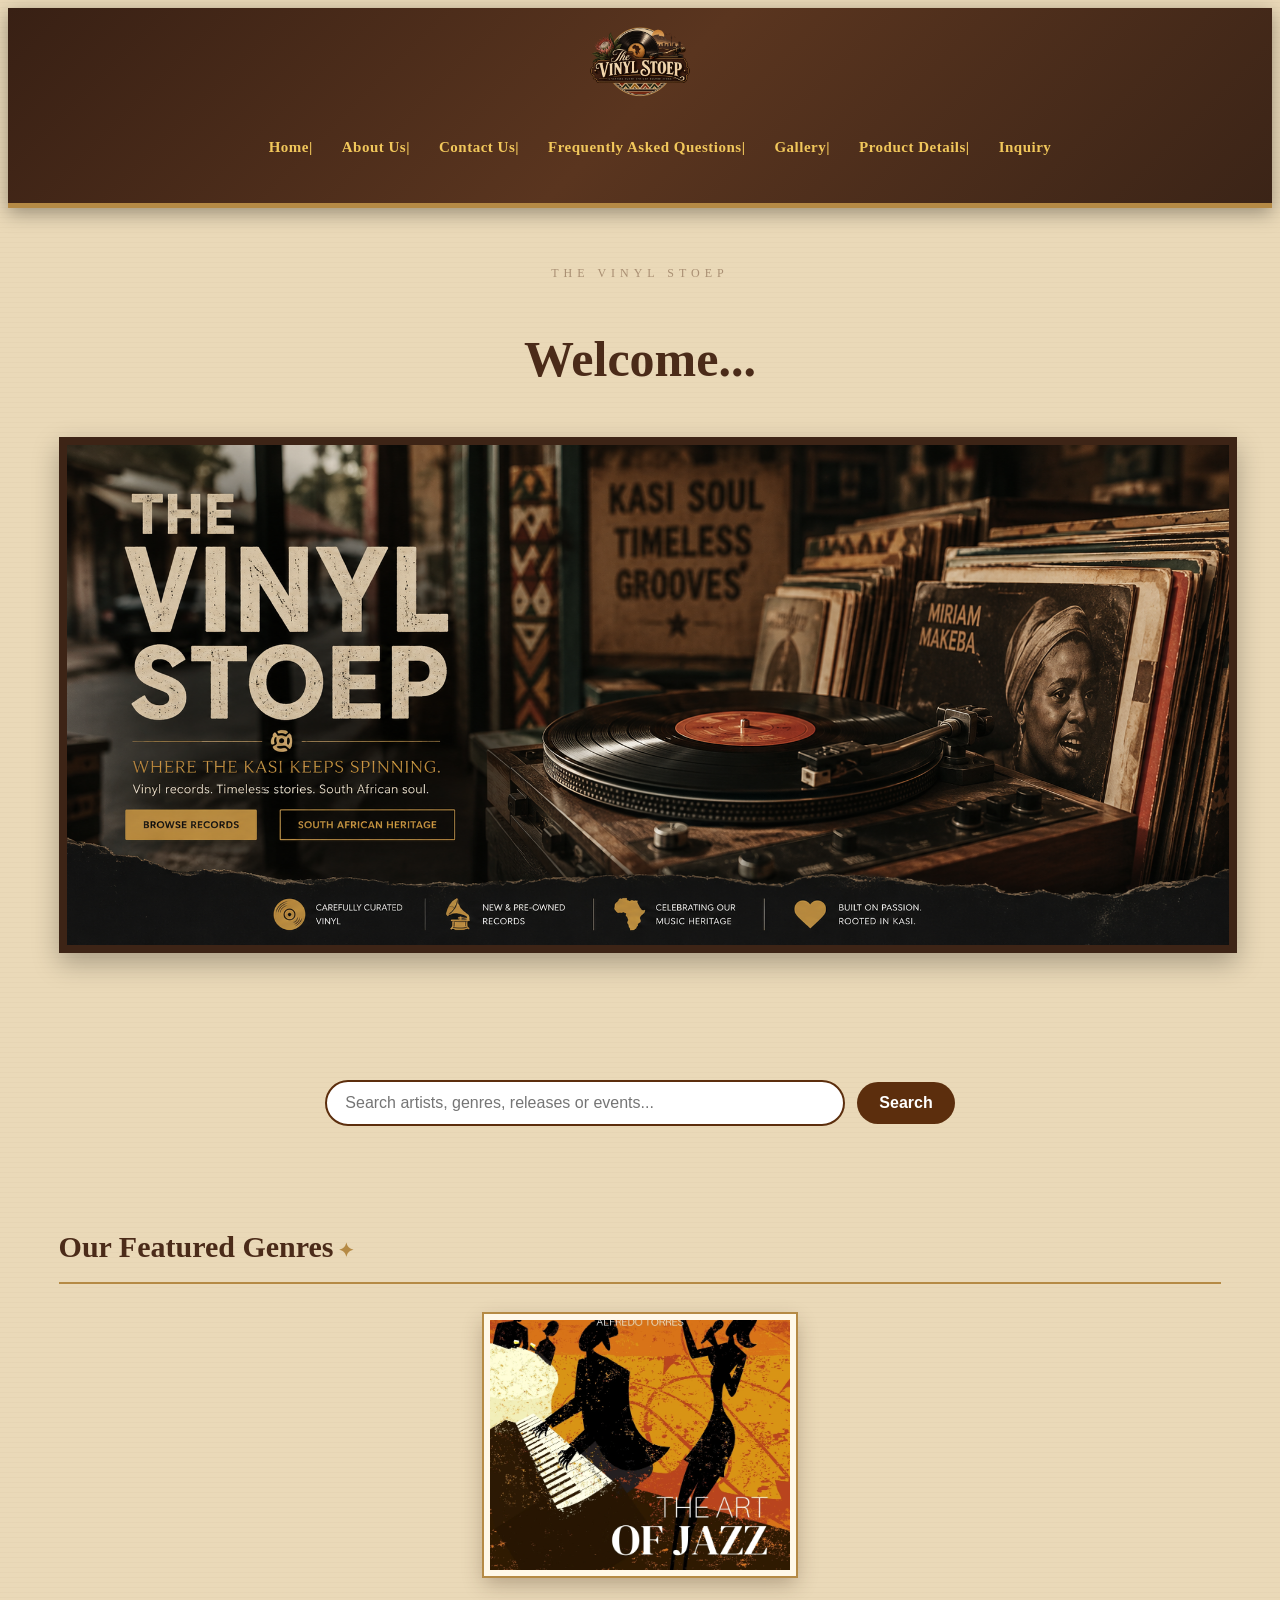
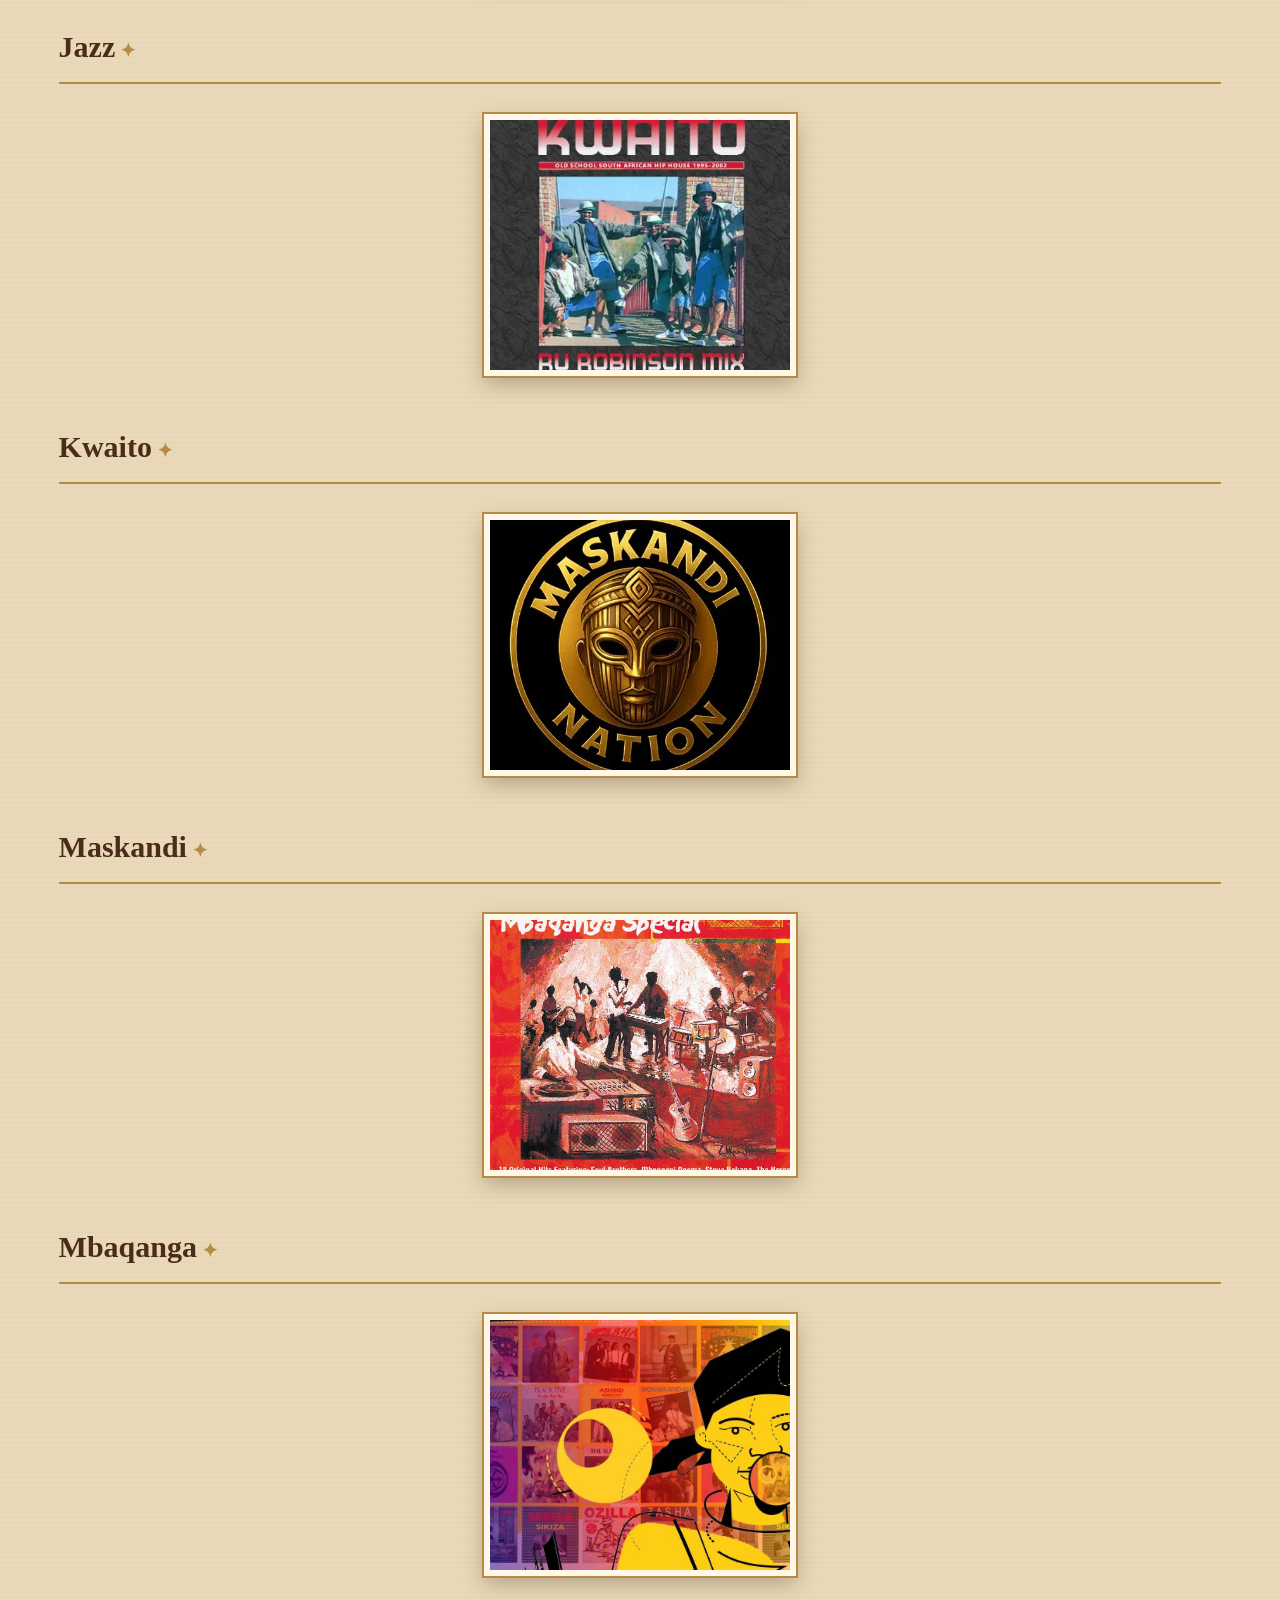
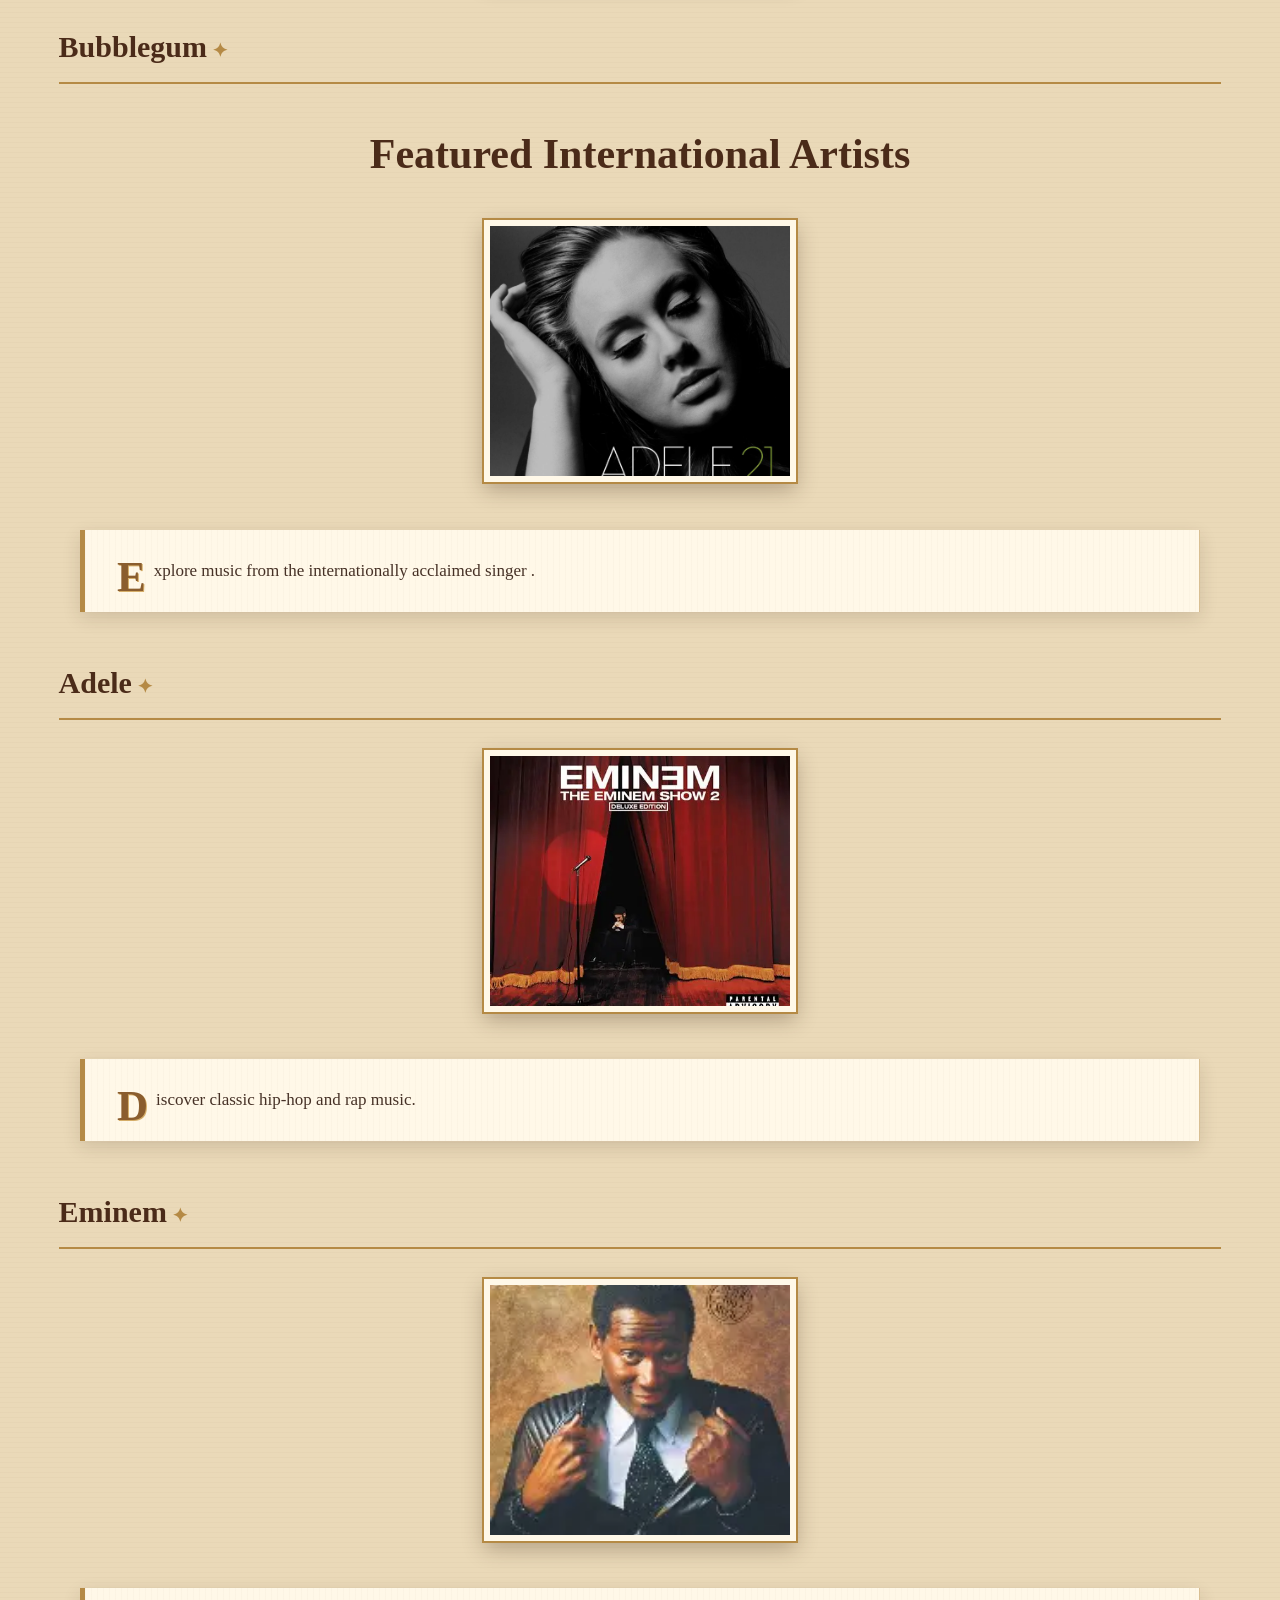
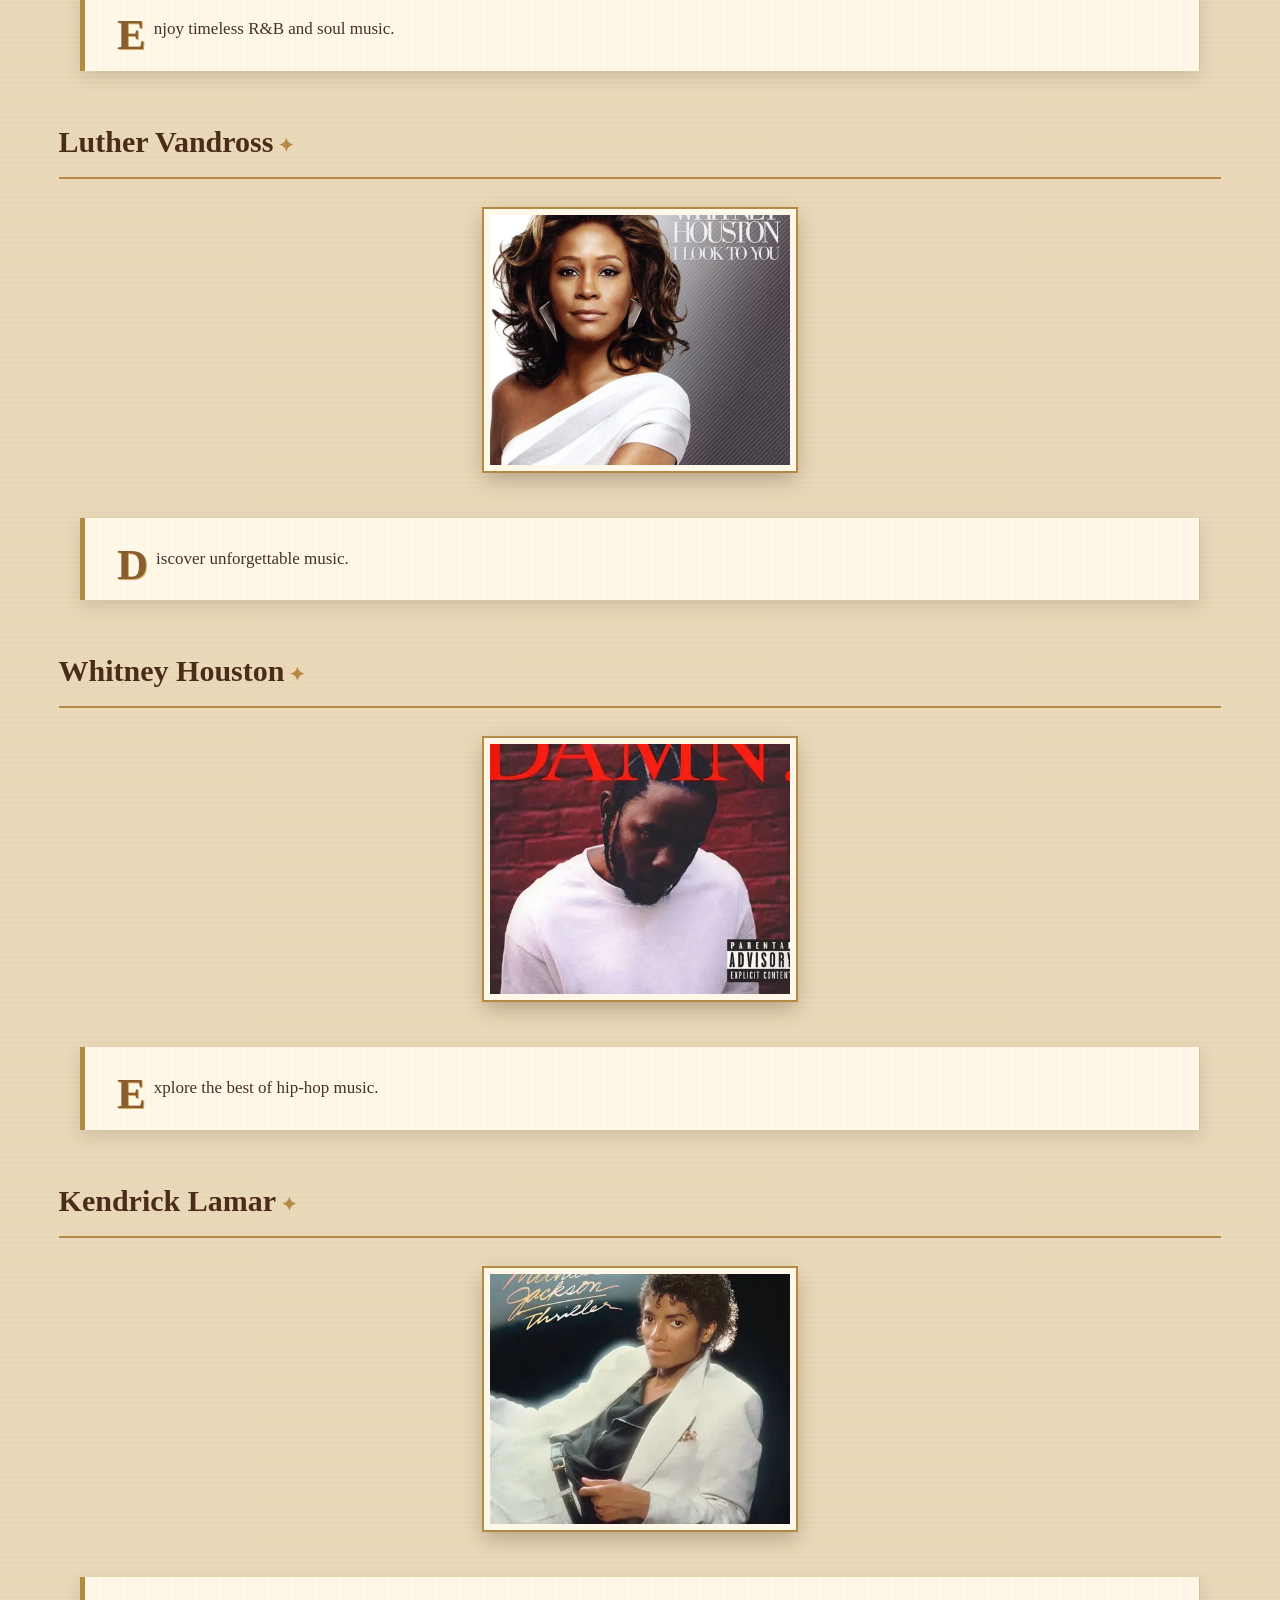
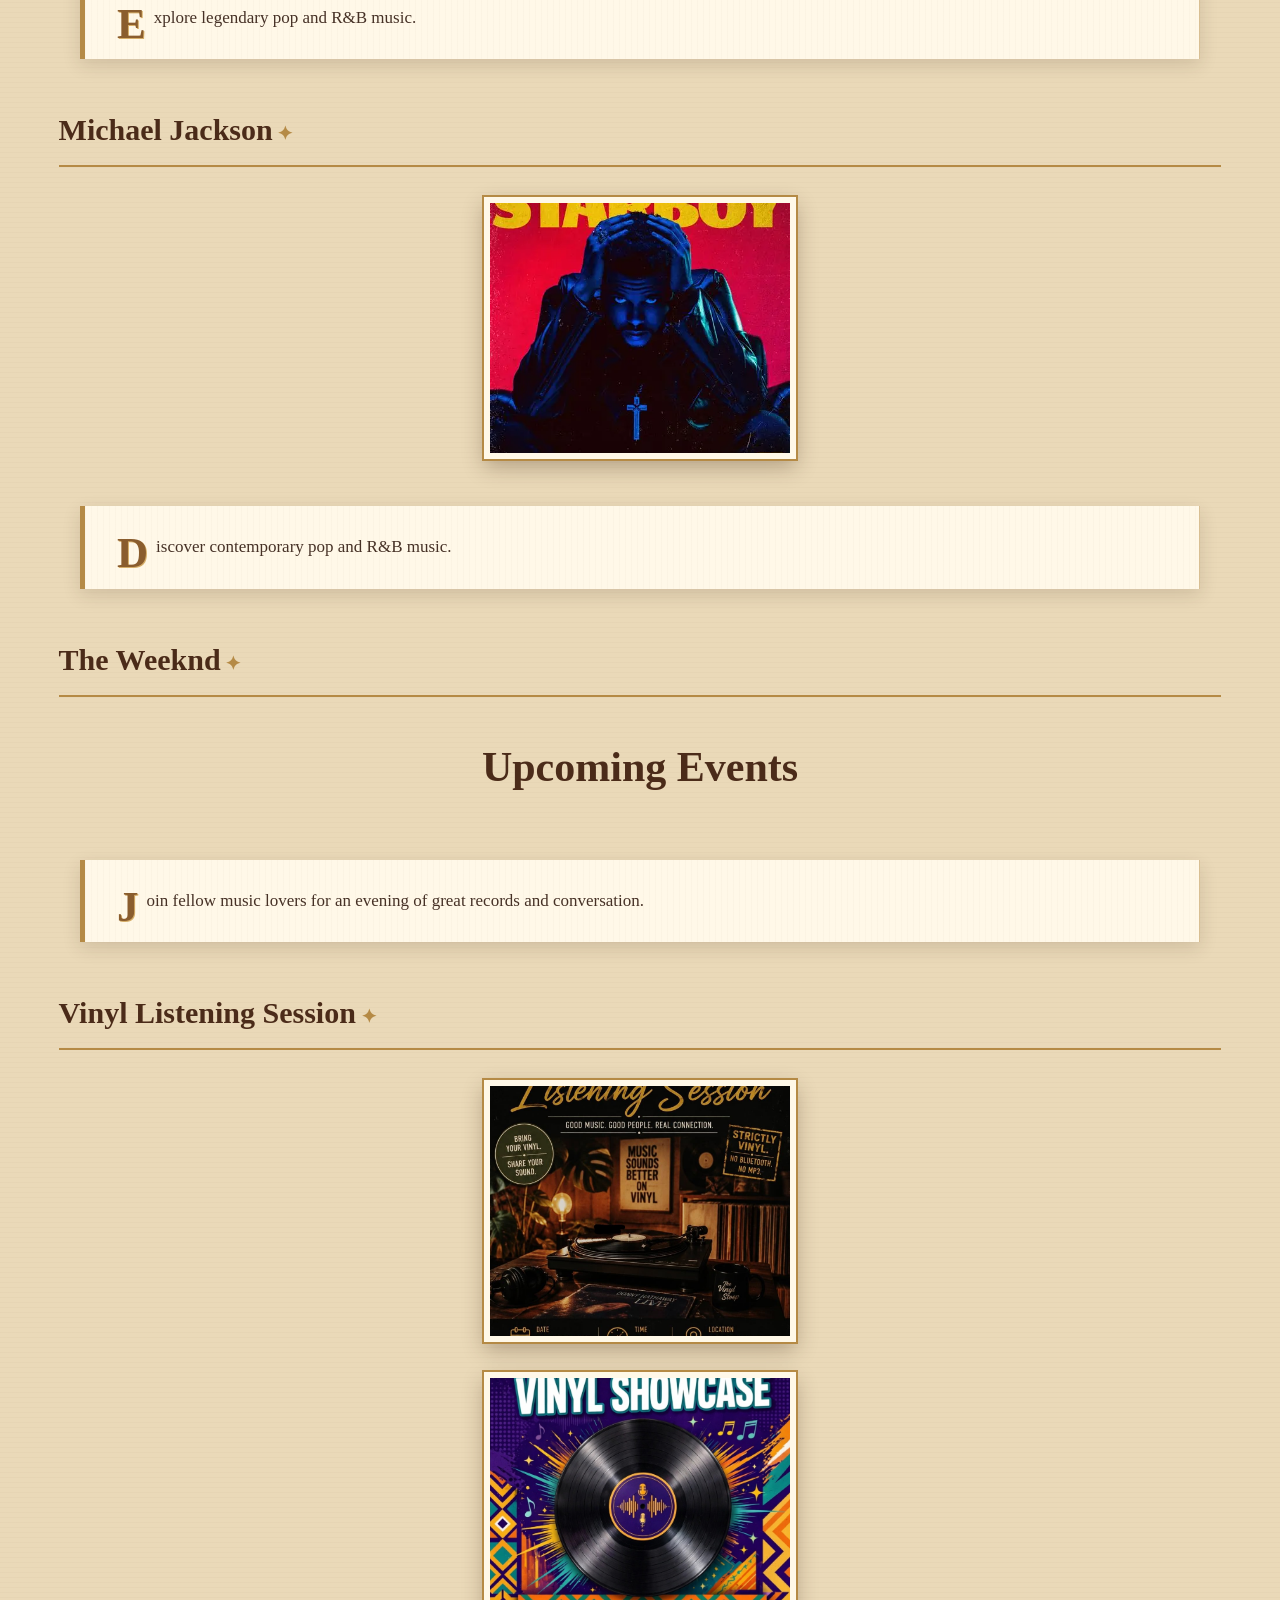
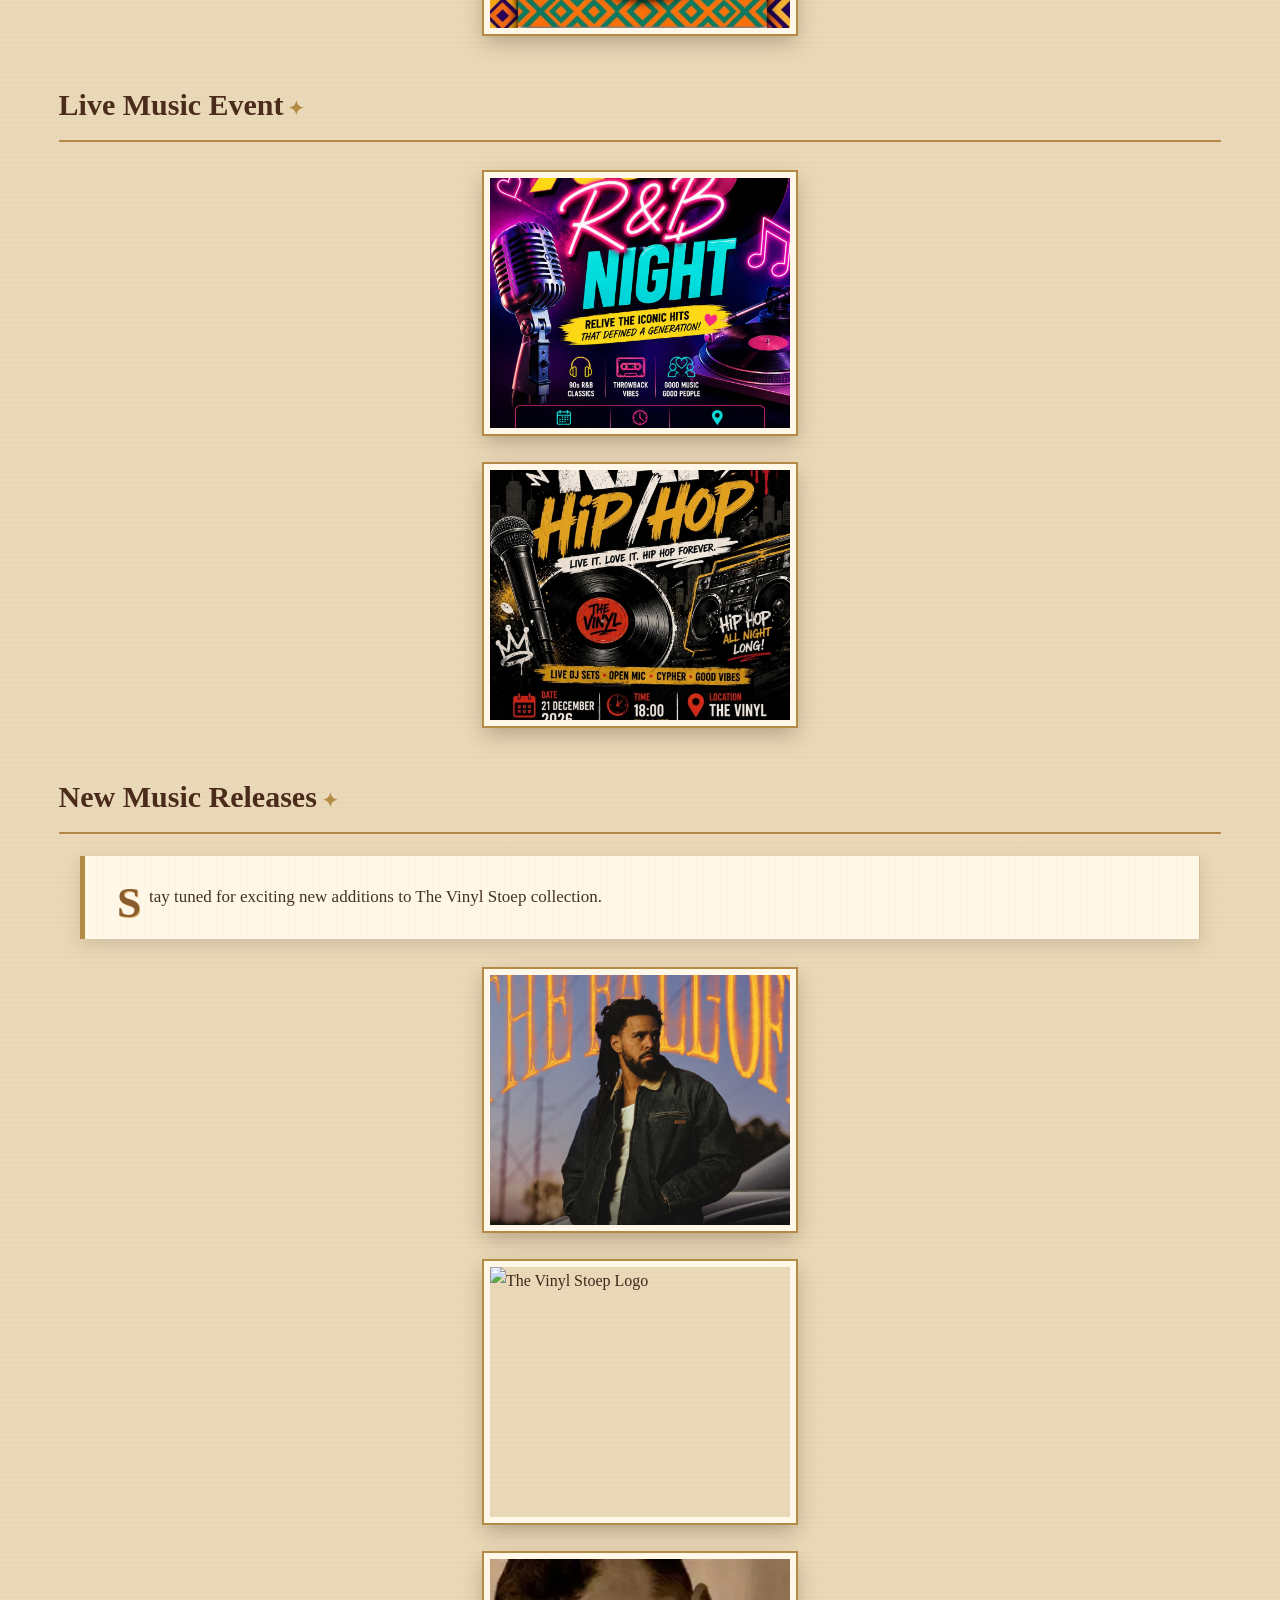
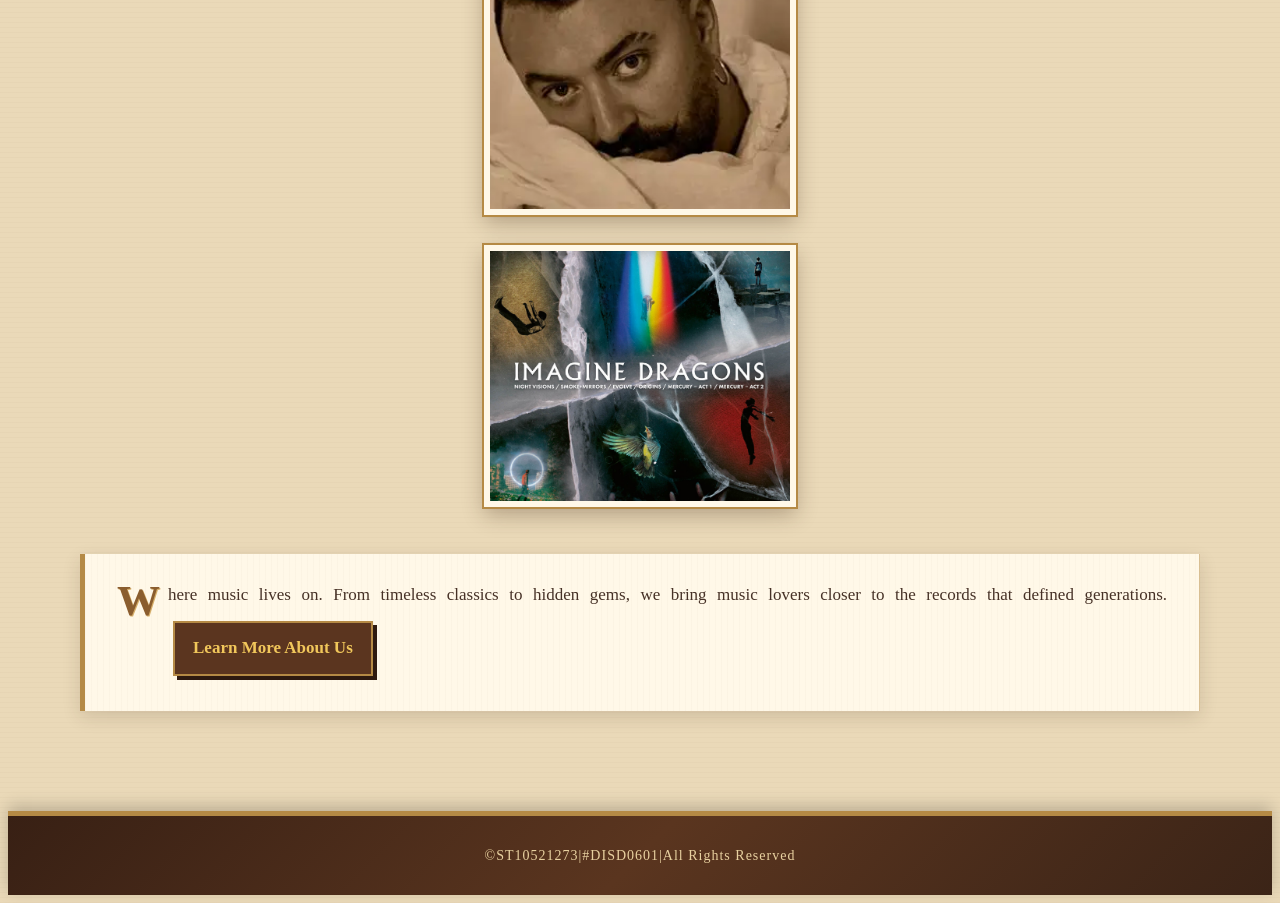
==== commit f9b63b8e: "Fix image source paths to use consistent casing" ====
--- a/index.html
+++ b/index.html
@@ -14,7 +14,7 @@
      Navigation bar starts here-->   
     <nav> 
         
-            <img src="images/image1.png.png" alt="The Vinyl Stoep Logo">
+            <img src="Images/image1.png.png" alt="The Vinyl Stoep Logo">
           
 <ul>
     
@@ -41,7 +41,7 @@
 
 </h1>
 
- <img src="images/Banner.png" alt="The Vinyl Stoep Logo" width="1333" height="500">
+ <img src="Images/Banner.png" alt="The Vinyl Stoep Logo" width="1333" height="500">
  <br>
 
 
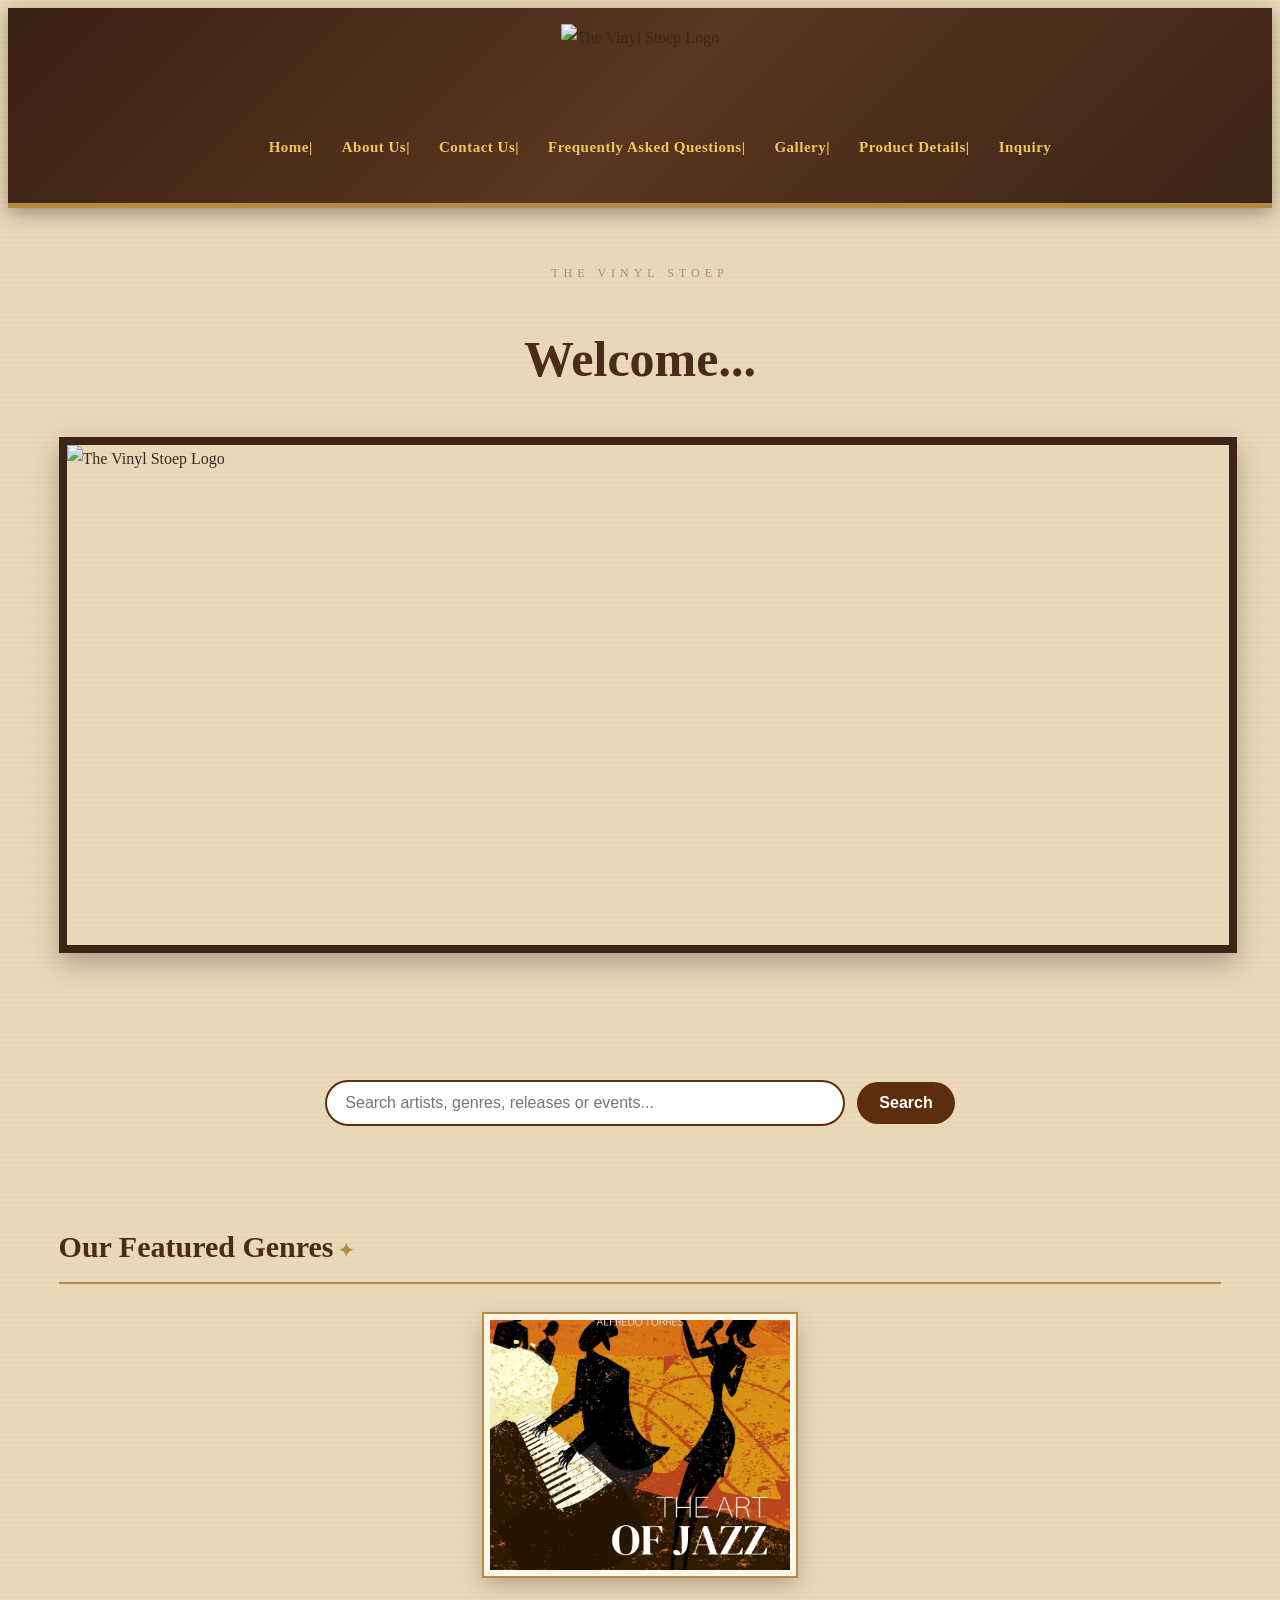
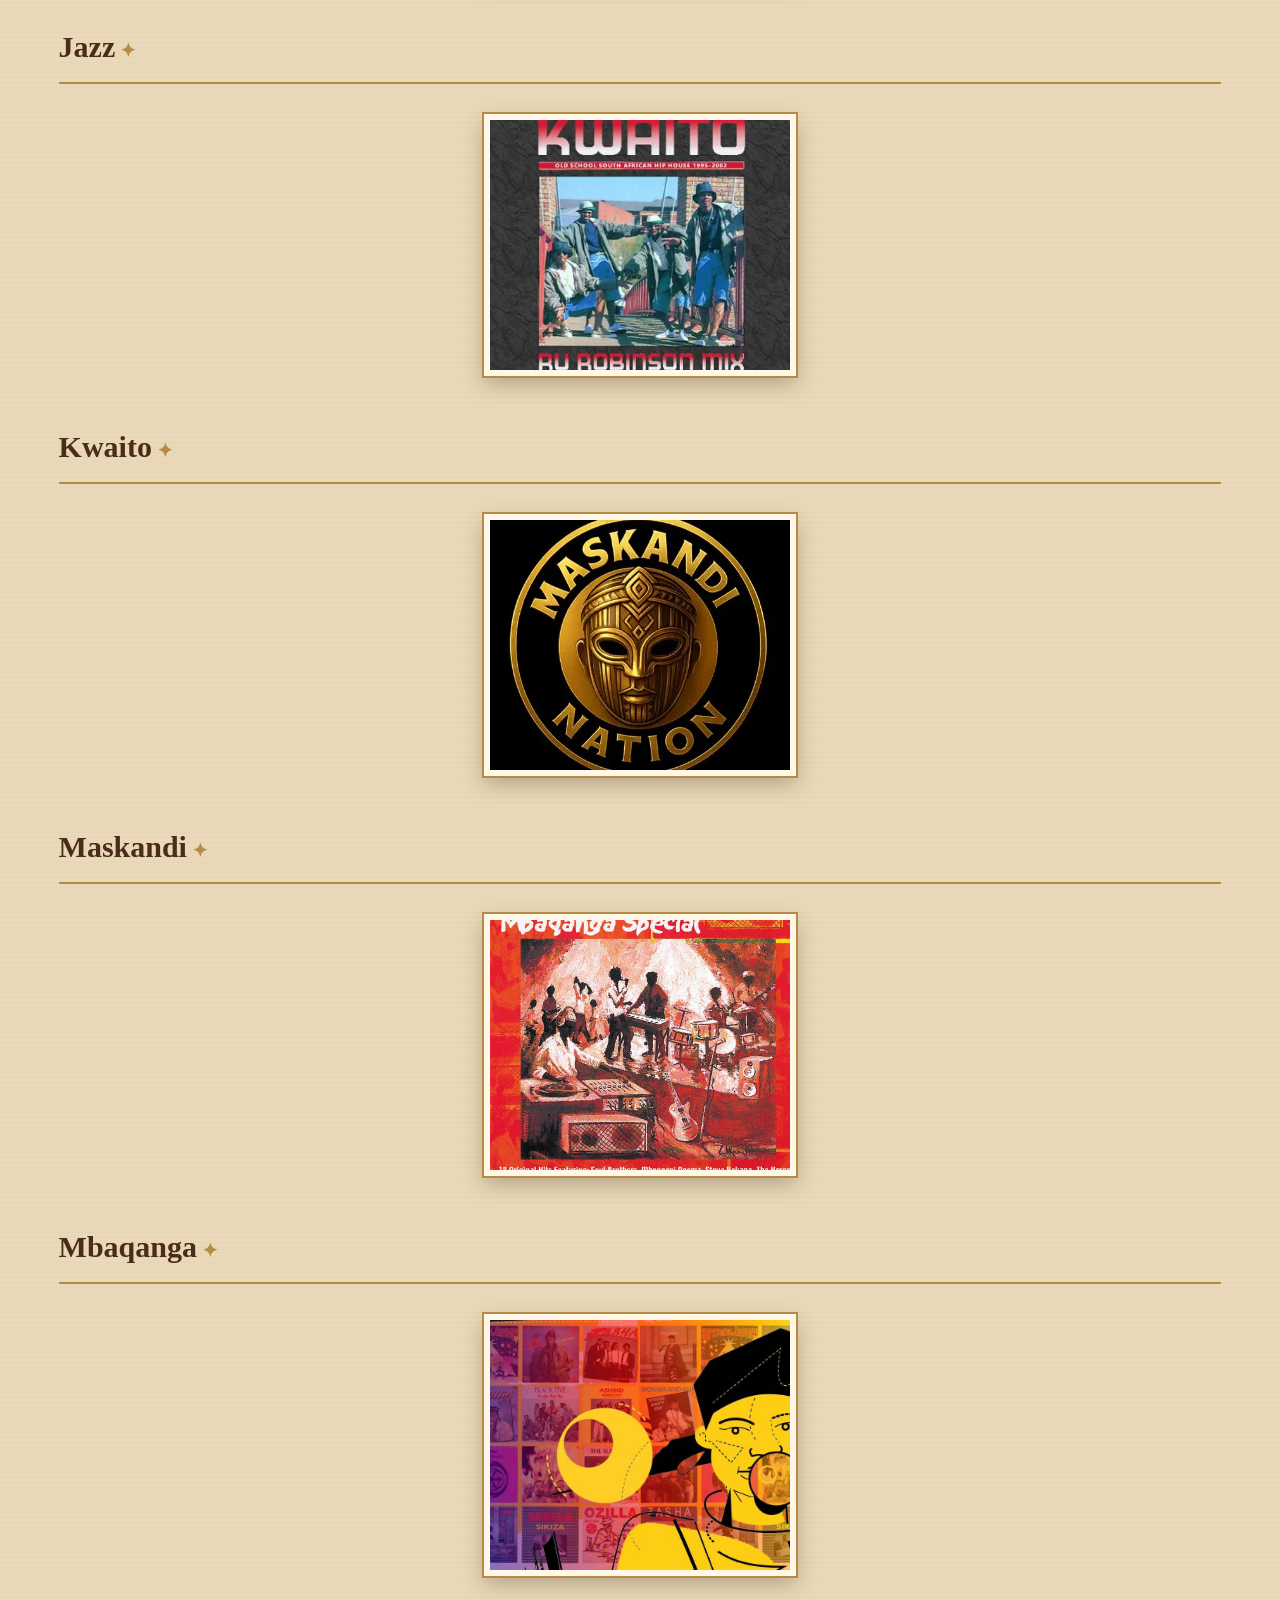
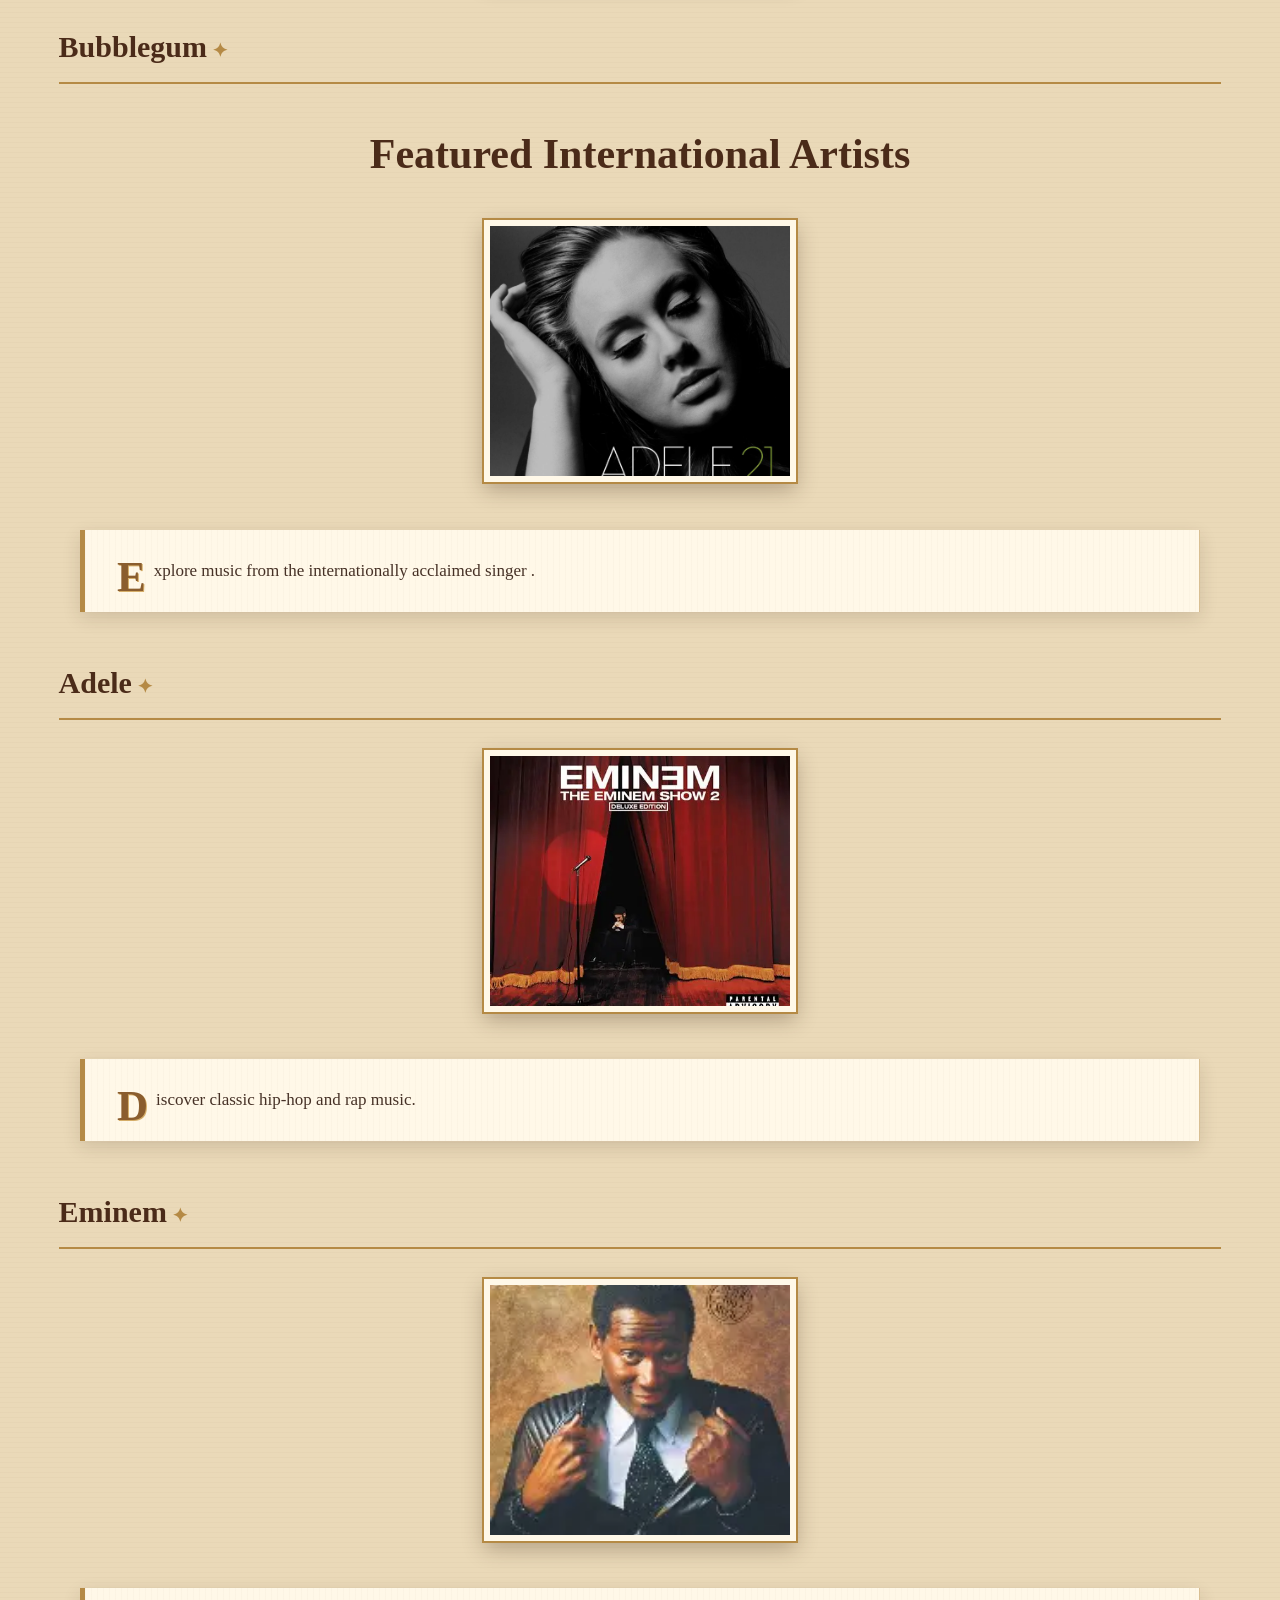
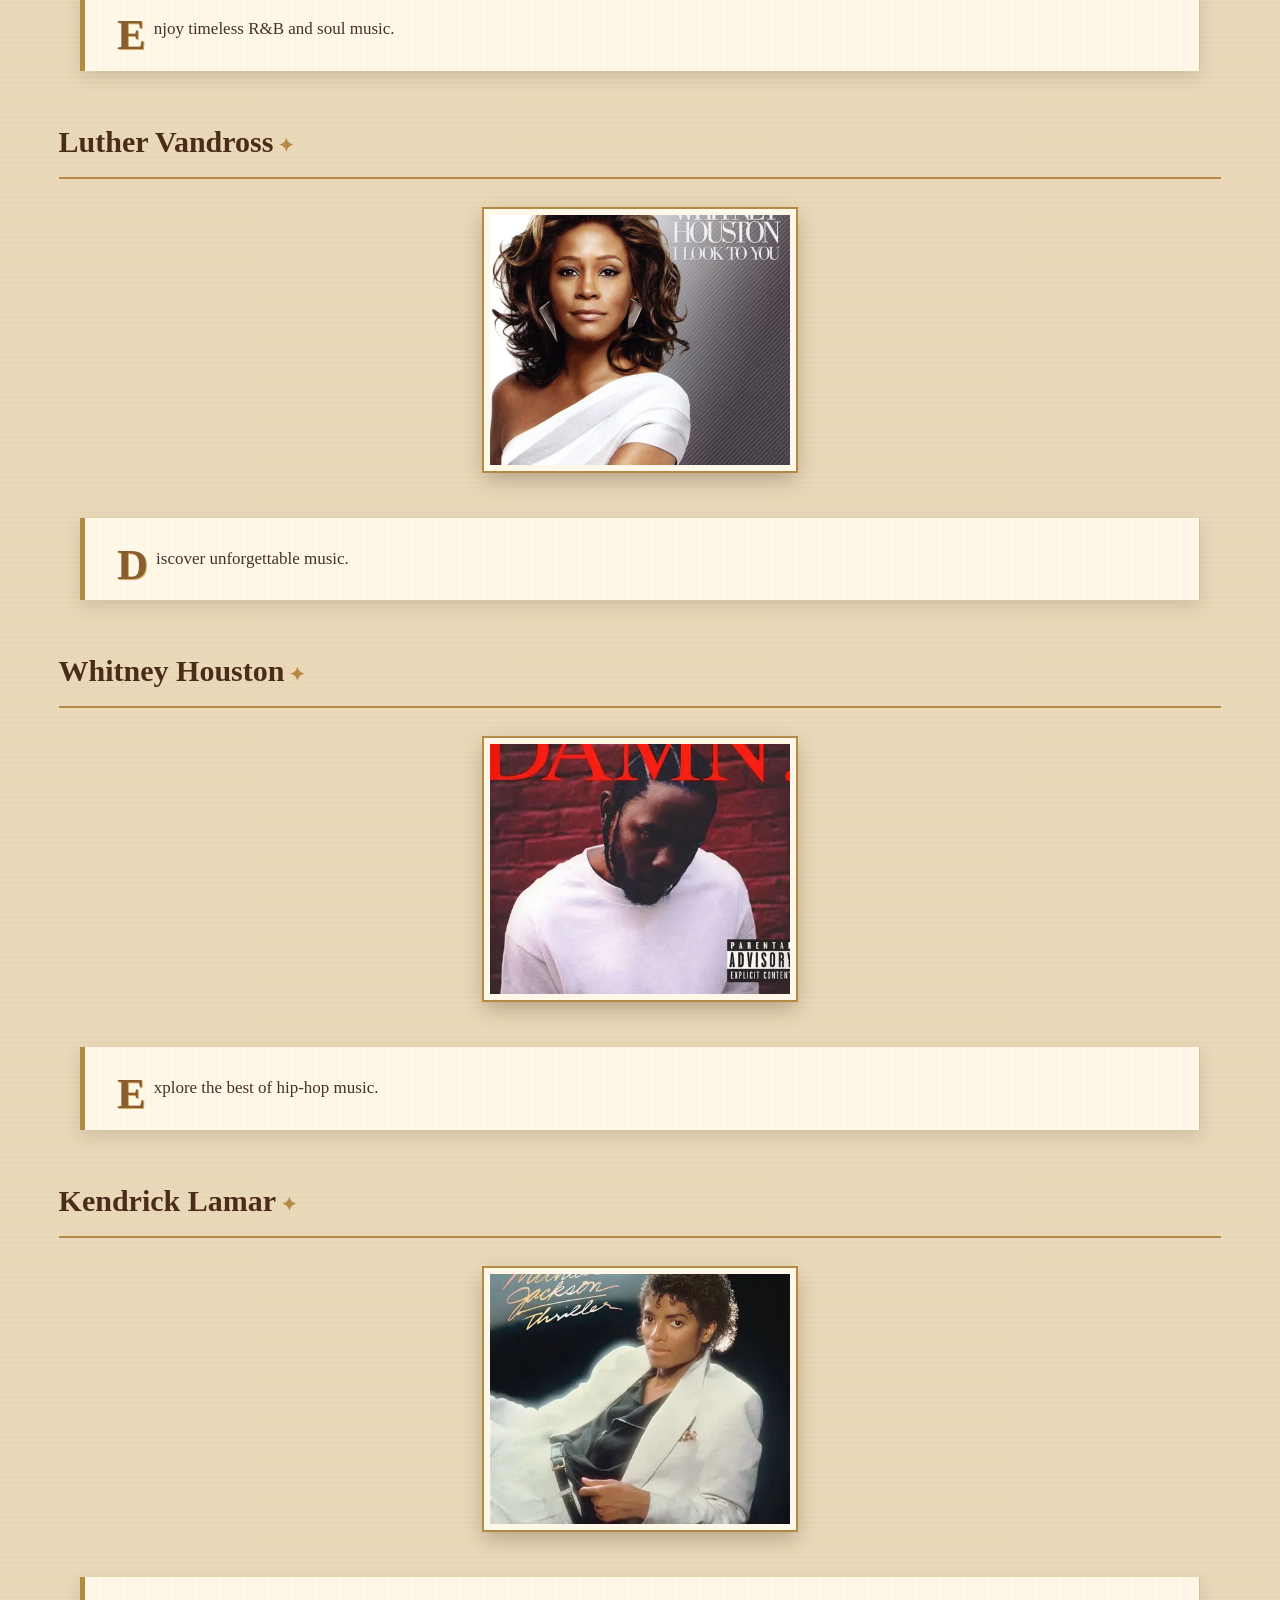
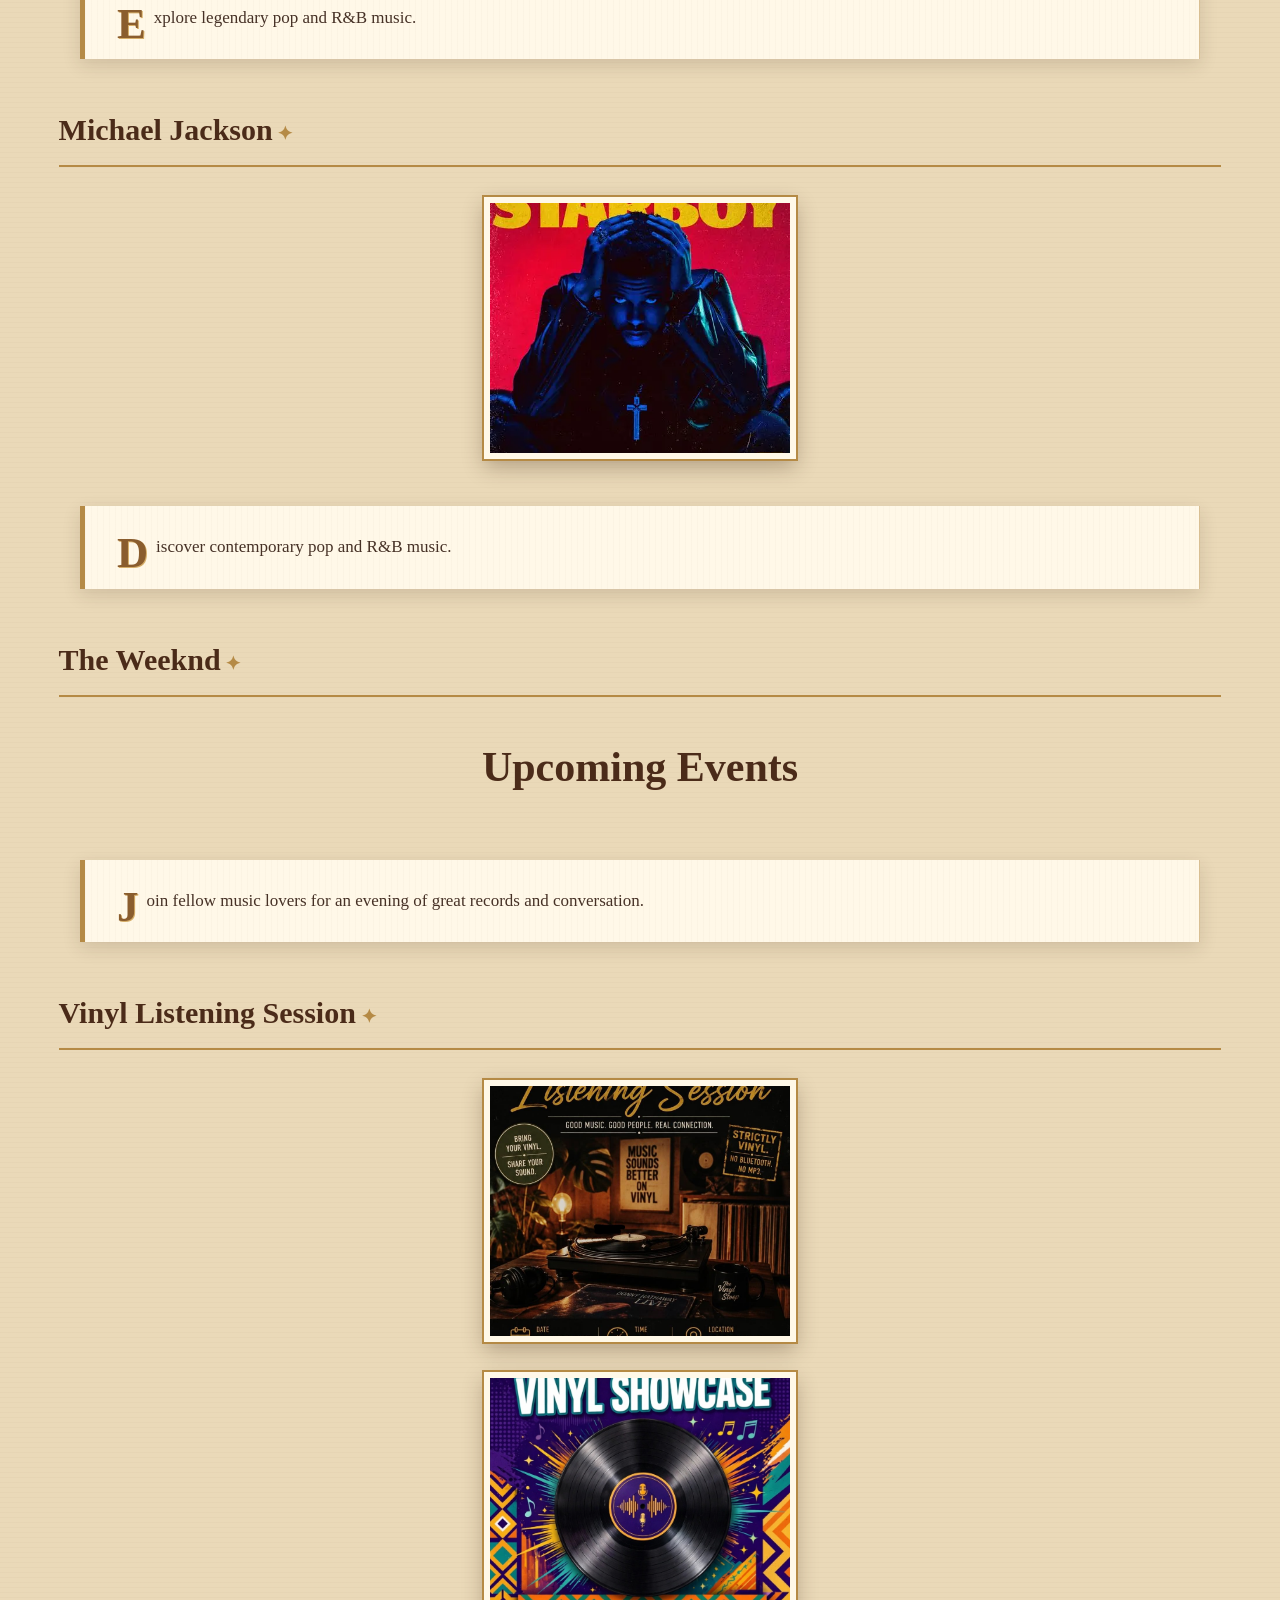
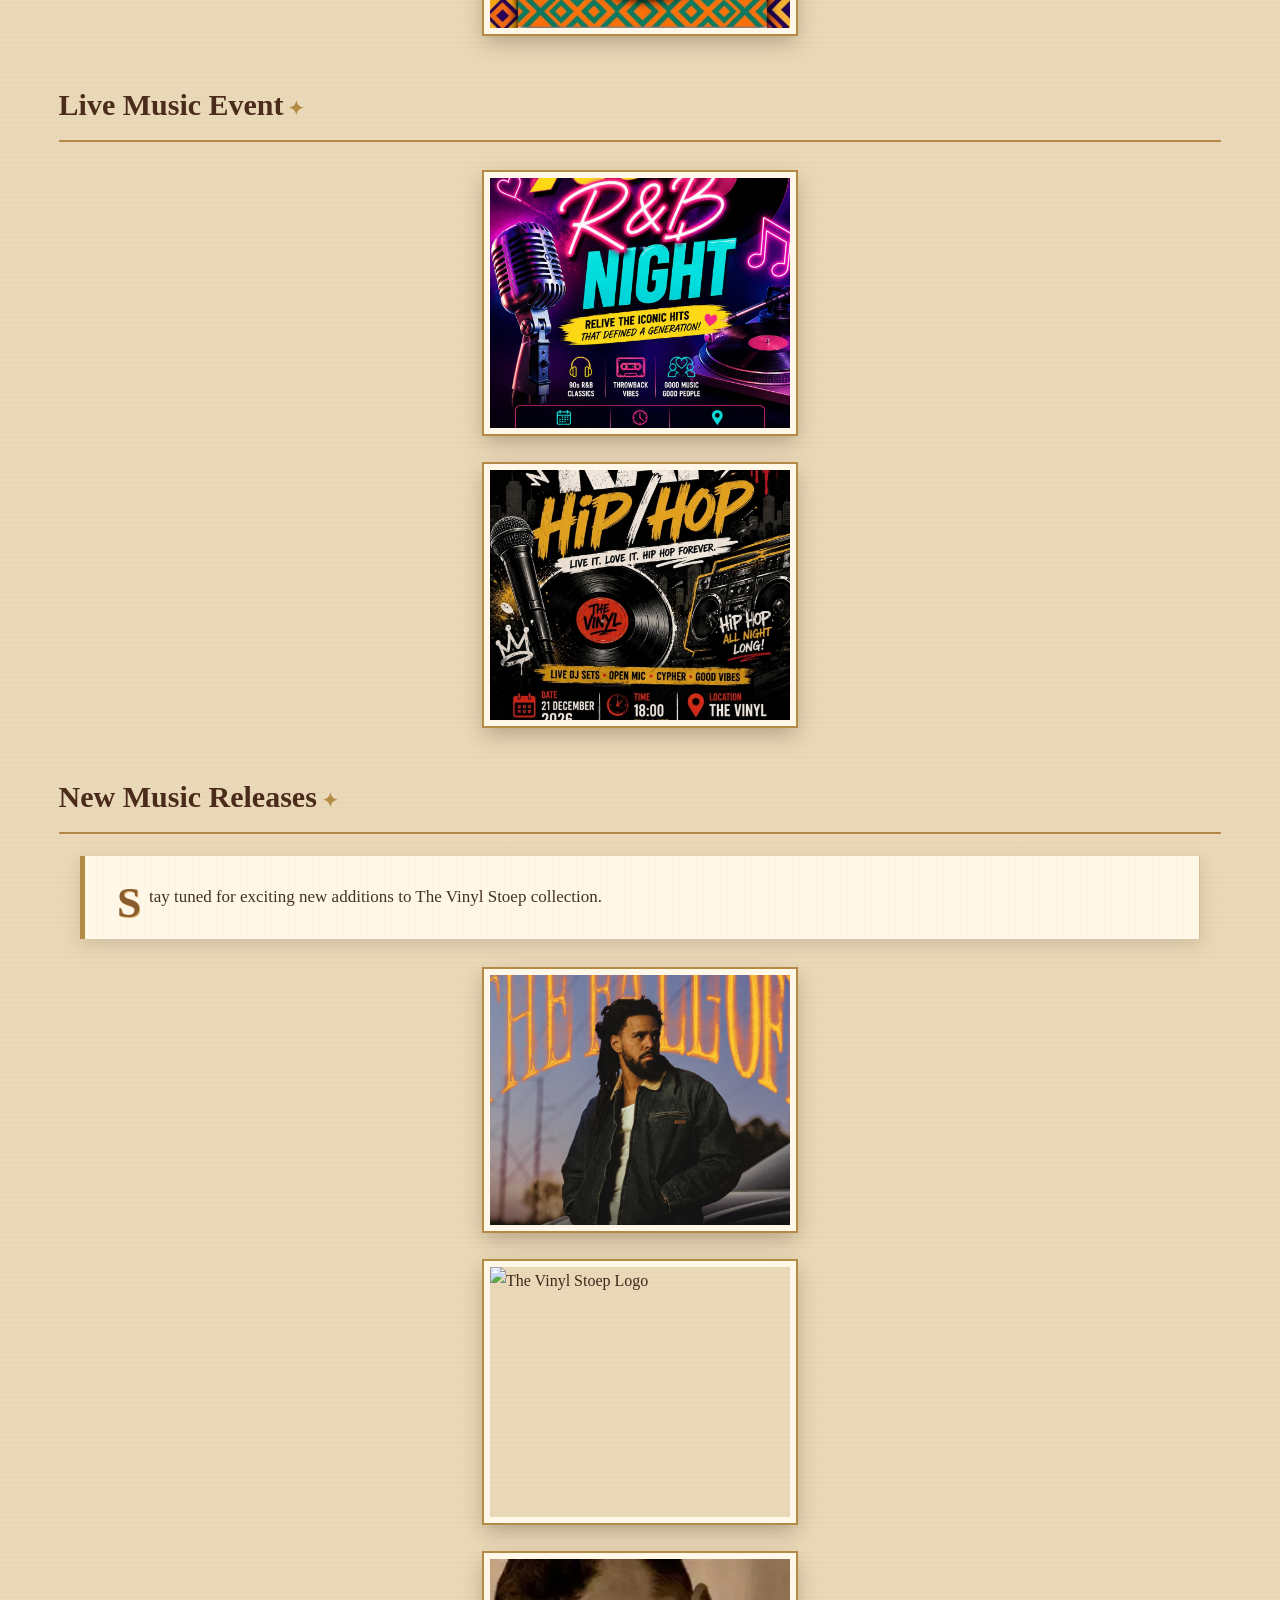
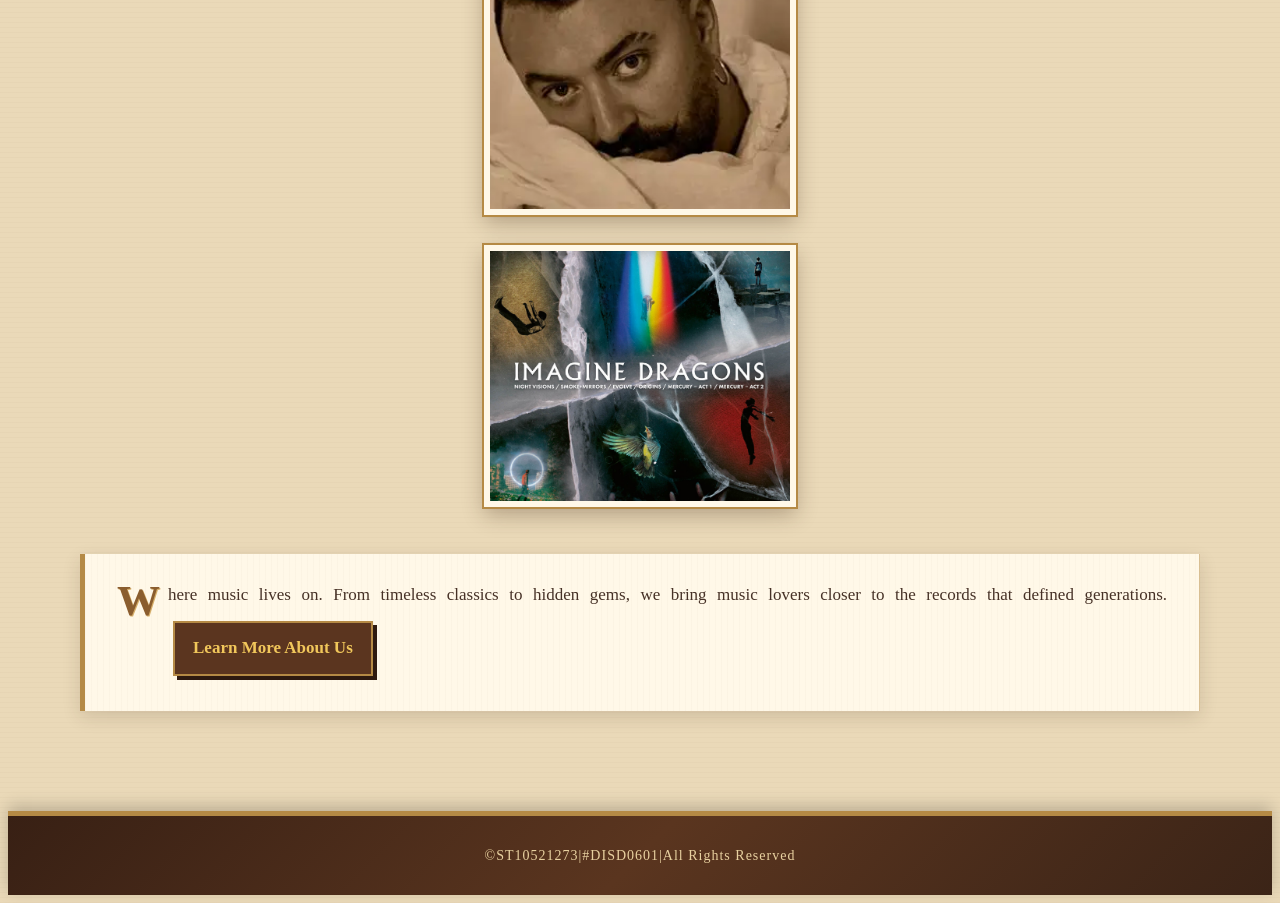
==== commit 777430bc: "Update index.html" ====
--- a/index.html
+++ b/index.html
@@ -1,6 +1,25 @@
 <!DOCTYPE html>
 <html lang="en">
 <head>
+
+<!-- SEO META TAGS -->
+
+<meta name="description"
+content="Discover The Vinyl Stoep, your destination for
+classic vinyl records, South African music, international
+artists, R&B, jazz and hip-hop in Johannesburg.">
+
+<meta name="keywords"
+content="Vinyl records, Johannesburg record store,
+South African music, vintage records, jazz, R&B,
+hip-hop, vinyl collection">
+
+<meta name="author" content="The Vinyl Stoep">
+
+
+
+<title>The Vinyl Stoep | Vintage Vinyl Records Johannesburg</title>
+
     <meta charset="UTF-8">
     <meta name="viewport" content="width=device-width, initial-scale=1.0">
     <title>Home Page</title>
@@ -14,7 +33,7 @@
      Navigation bar starts here-->   
     <nav> 
         
-            <img src="Images/image1.png.png" alt="The Vinyl Stoep Logo">
+            <img src="images/image1.png.png" alt="The Vinyl Stoep Logo">
           
 <ul>
     
@@ -41,7 +60,7 @@
 
 </h1>
 
- <img src="Images/Banner.png" alt="The Vinyl Stoep Logo" width="1333" height="500">
+ <img src="images/Banner.png" alt="The Vinyl Stoep Logo" width="1333" height="500">
  <br>
 
 
@@ -336,7 +355,7 @@
 
  
 <img src="Images/Cole.jpg" alt="The Vinyl Stoep Logo" width="300" height="250"> 
- <img src="Images/keys.jpg" alt="The Vinyl Stoep Logo" width="300" height="250"> 
+ <img src="images/Keys.jpg" alt="The Vinyl Stoep Logo" width="300" height="250"> 
  <img src="Images/Heyes.jpg" alt="The Vinyl Stoep Logo" width="300" height="250"> 
  <img src="Images/Xagons.jpg" alt="The Vinyl Stoep Logo" width="300" height="250"> 
  <br> 
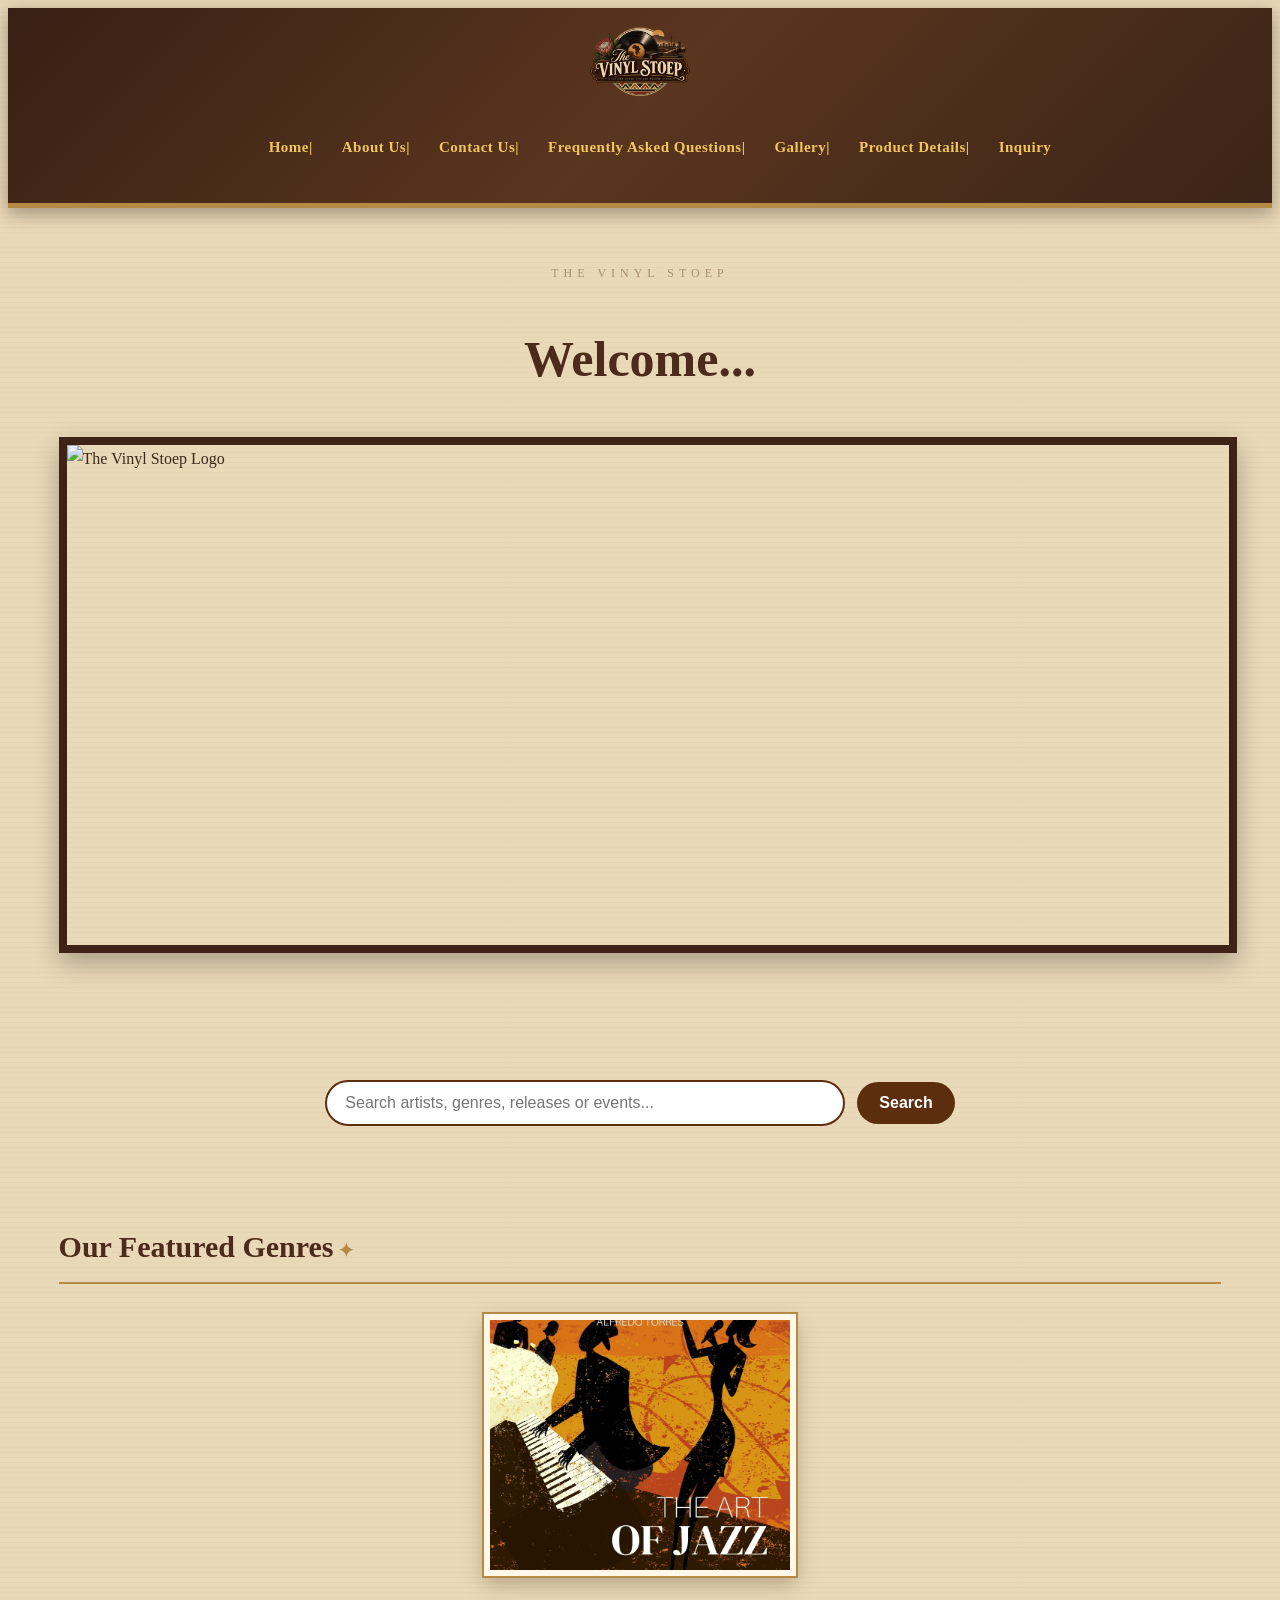
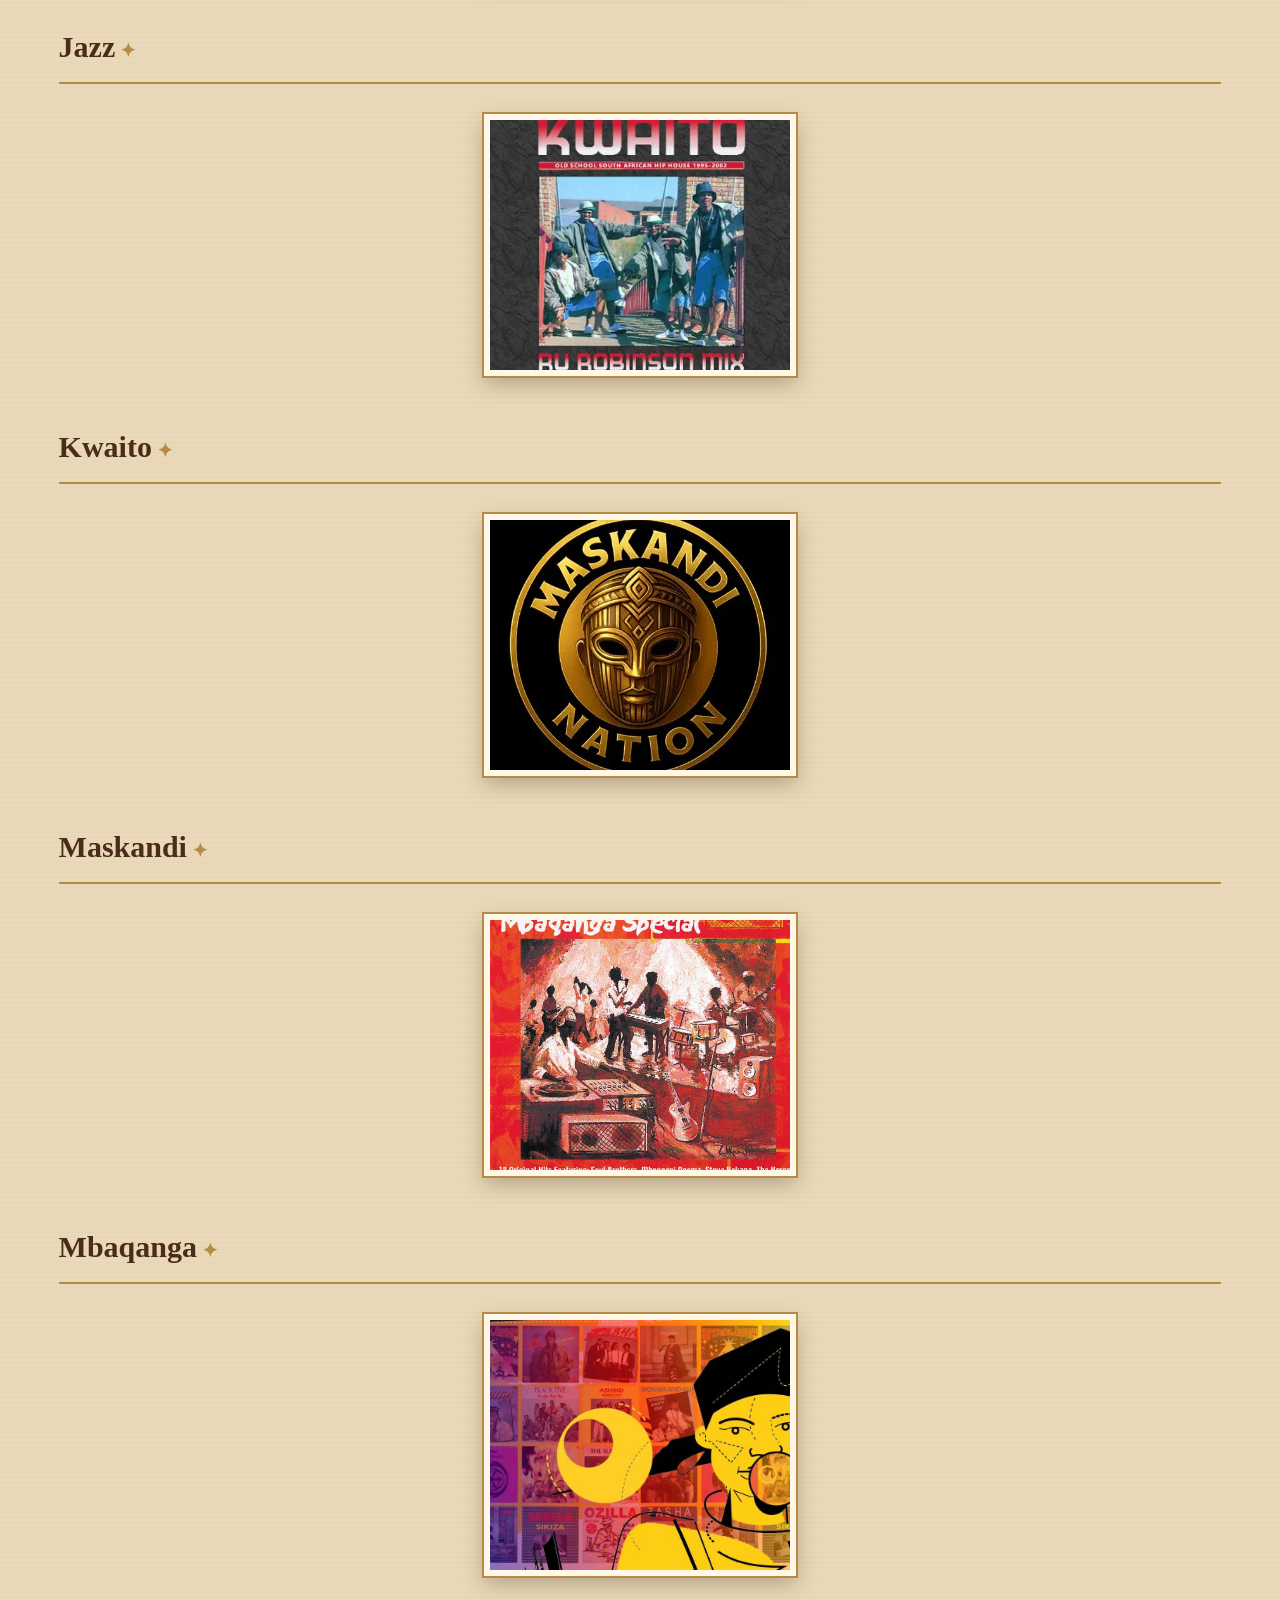
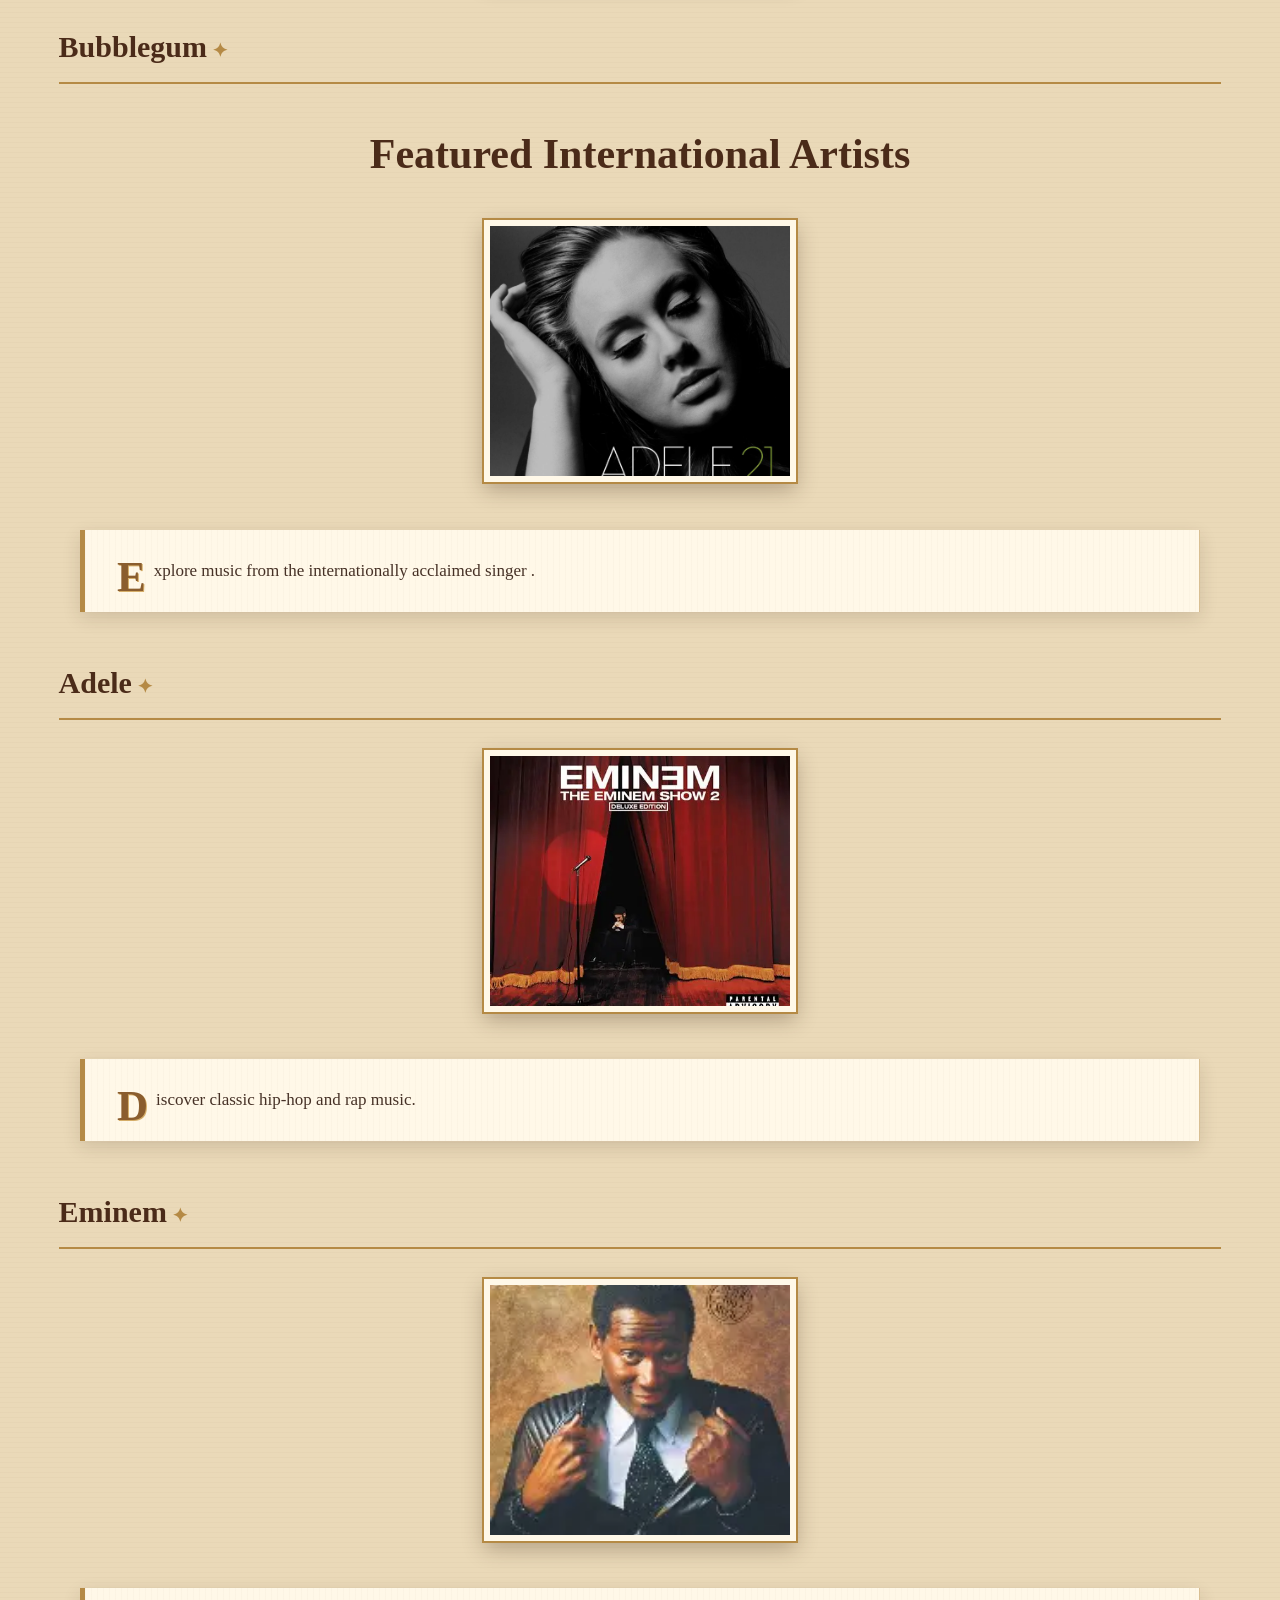
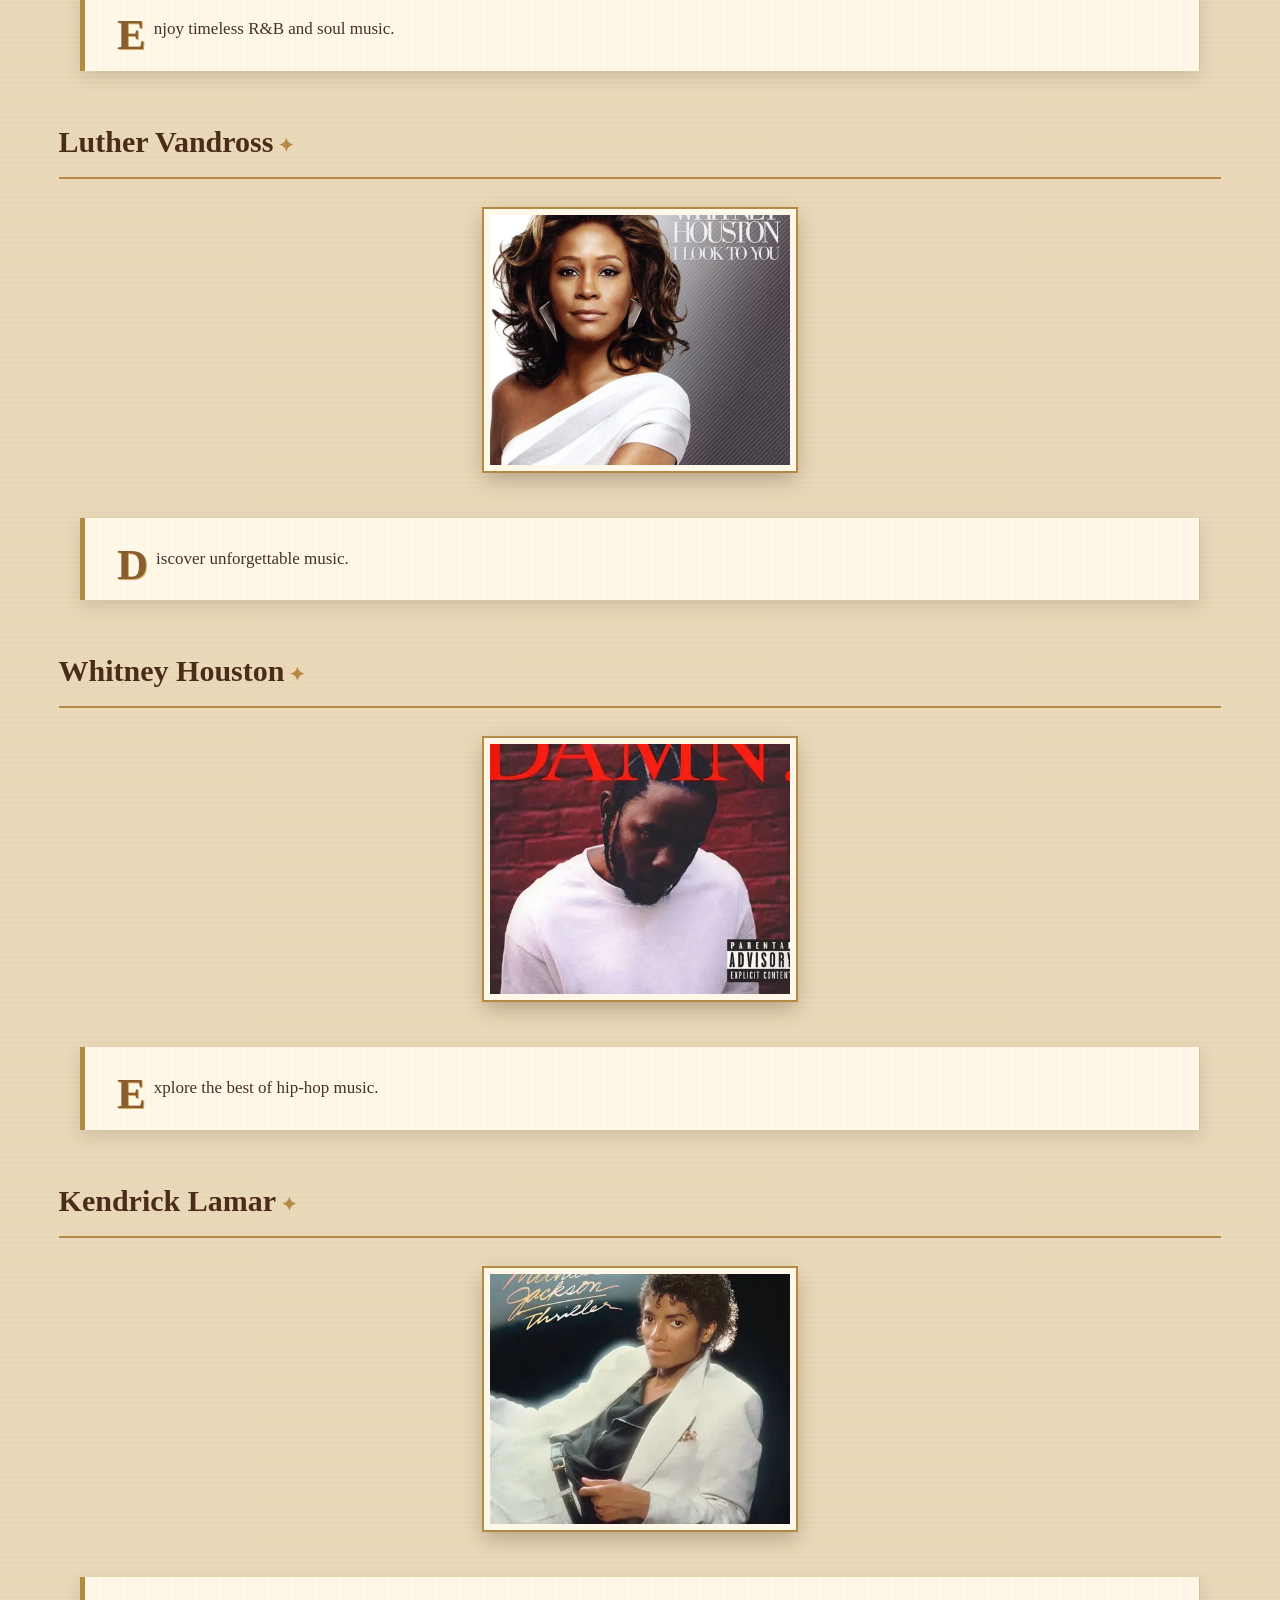
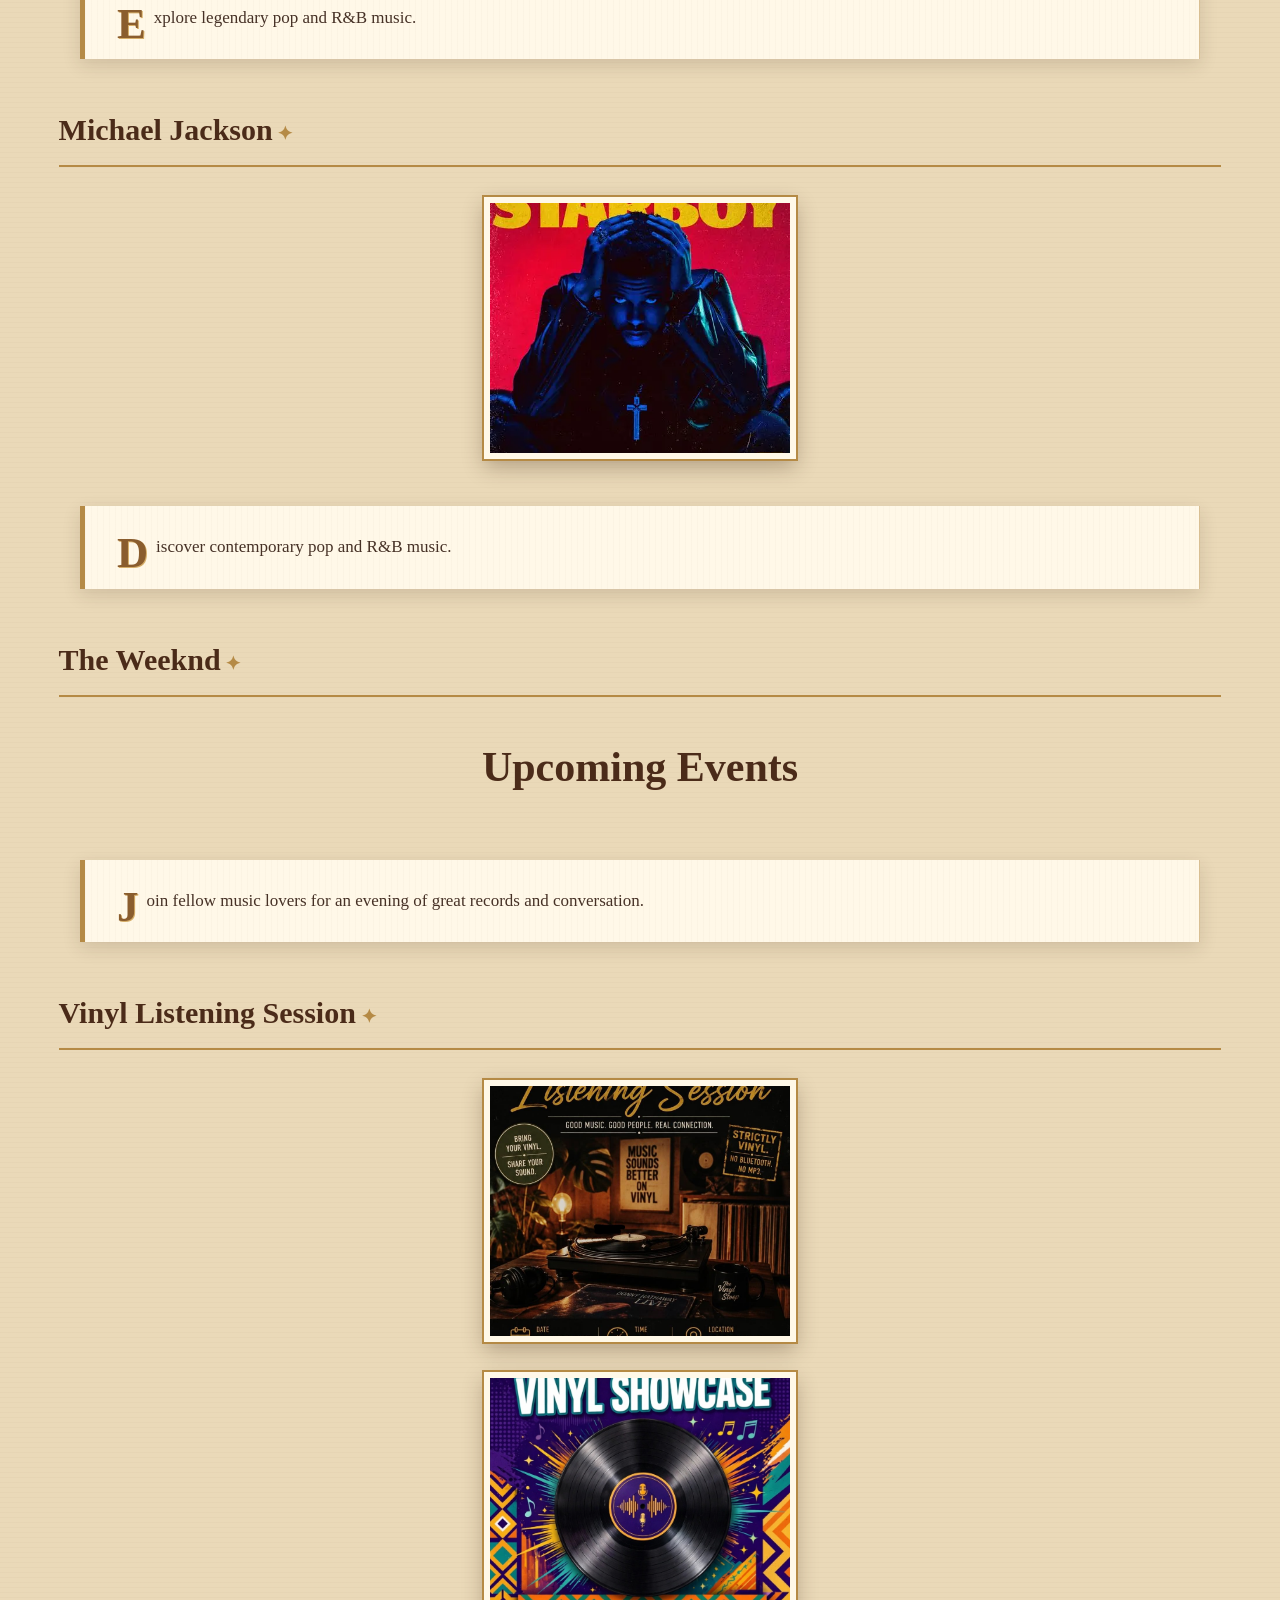
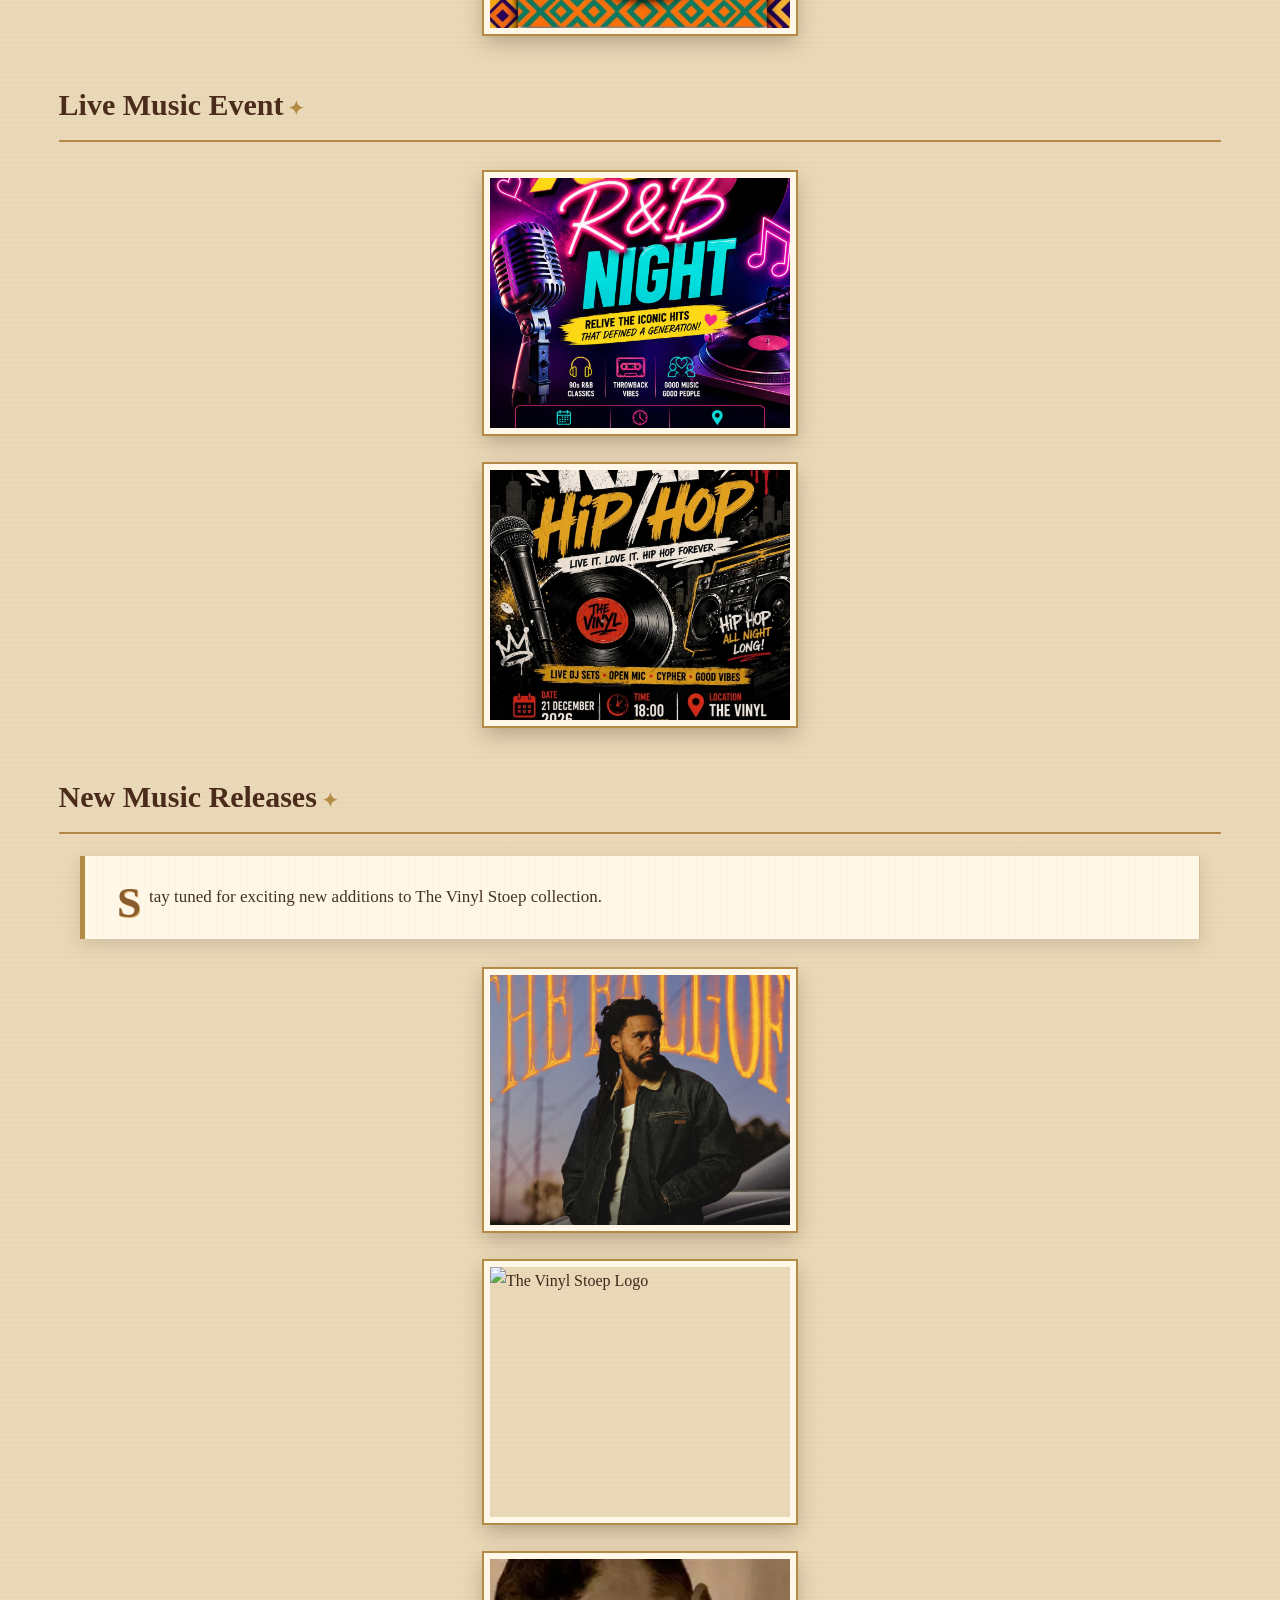
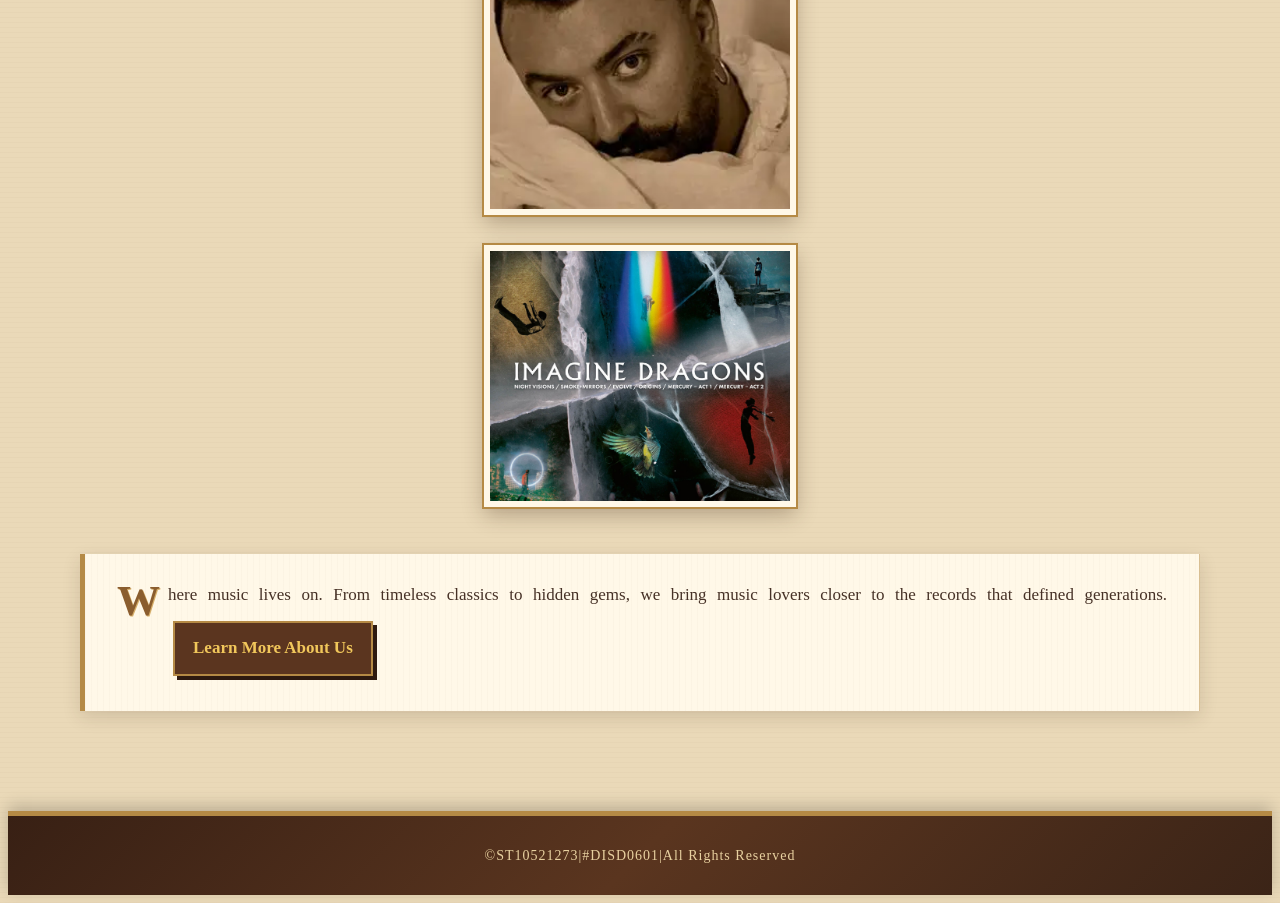
==== commit bf26f90c: "Fix image source path case sensitivity" ====
--- a/index.html
+++ b/index.html
@@ -33,7 +33,7 @@
      Navigation bar starts here-->   
     <nav> 
         
-            <img src="images/image1.png.png" alt="The Vinyl Stoep Logo">
+            <img src="Images/image1.png.png" alt="The Vinyl Stoep Logo">
           
 <ul>
     
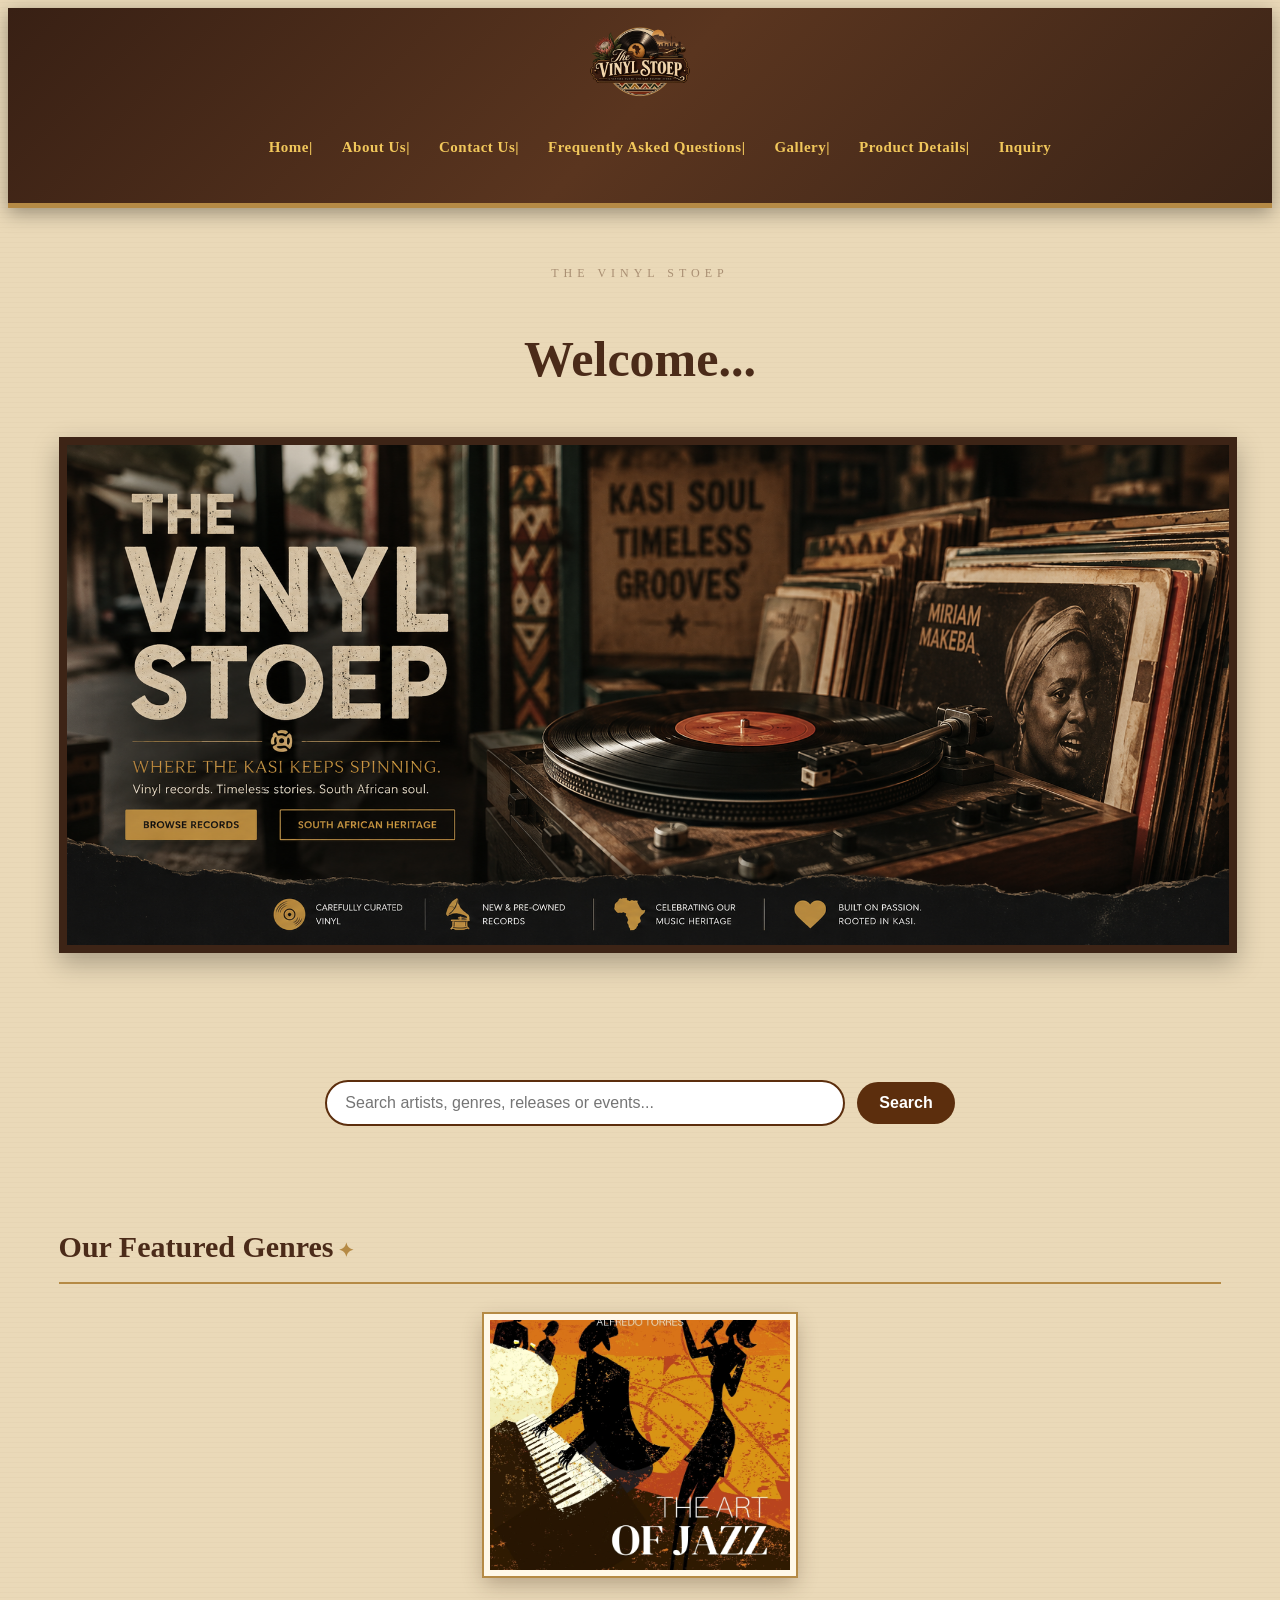
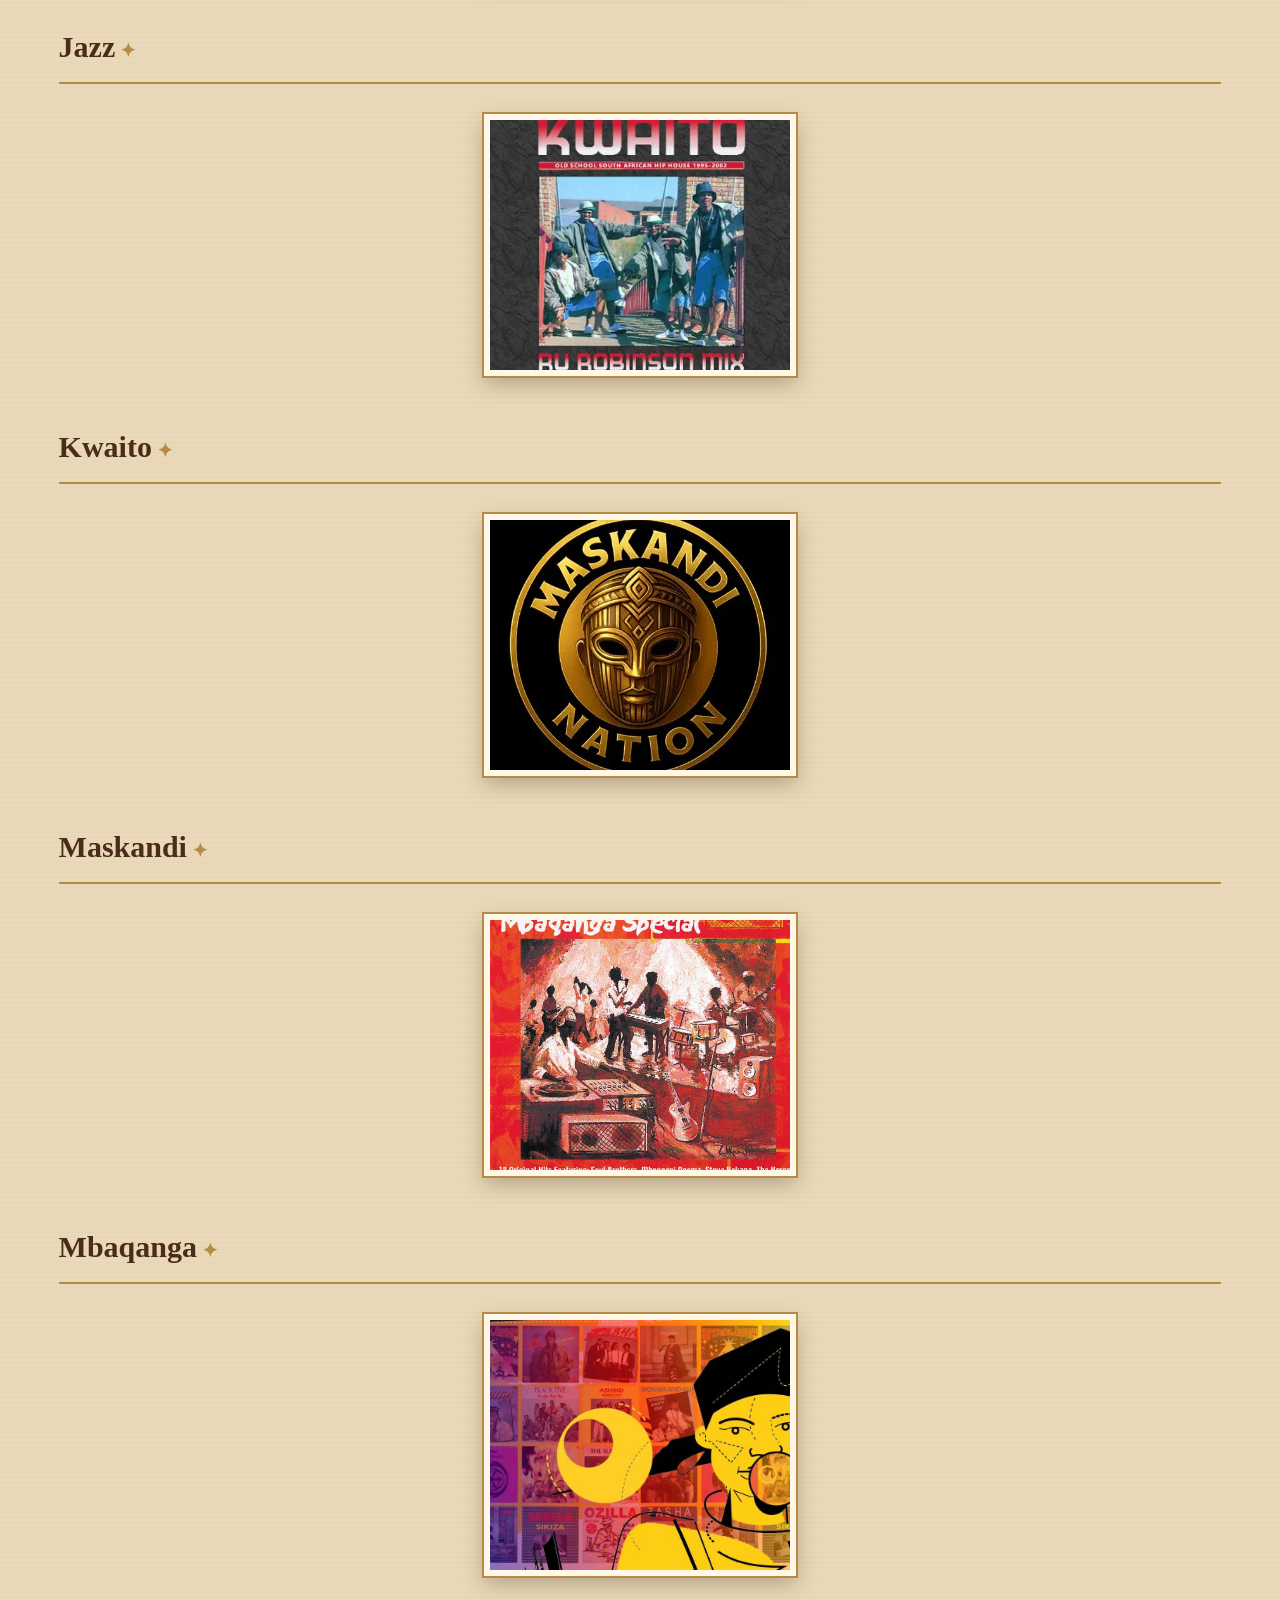
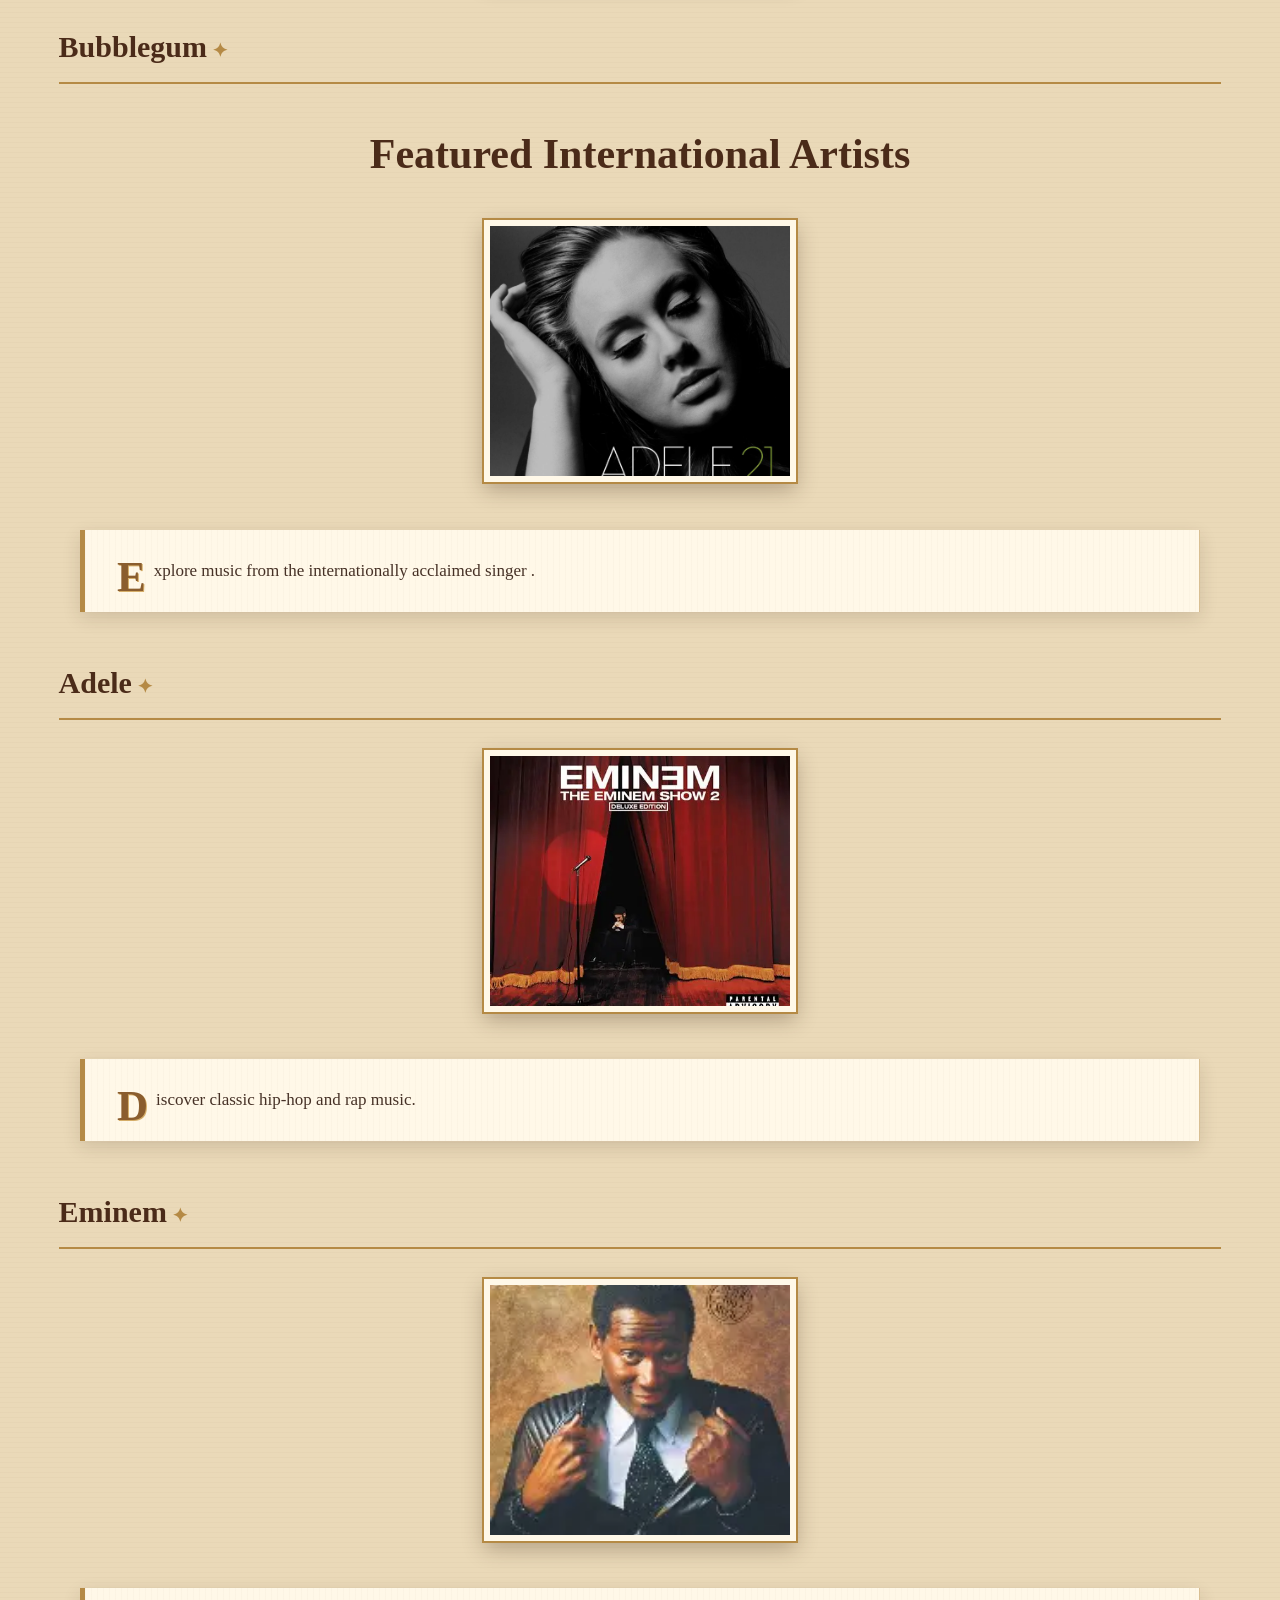
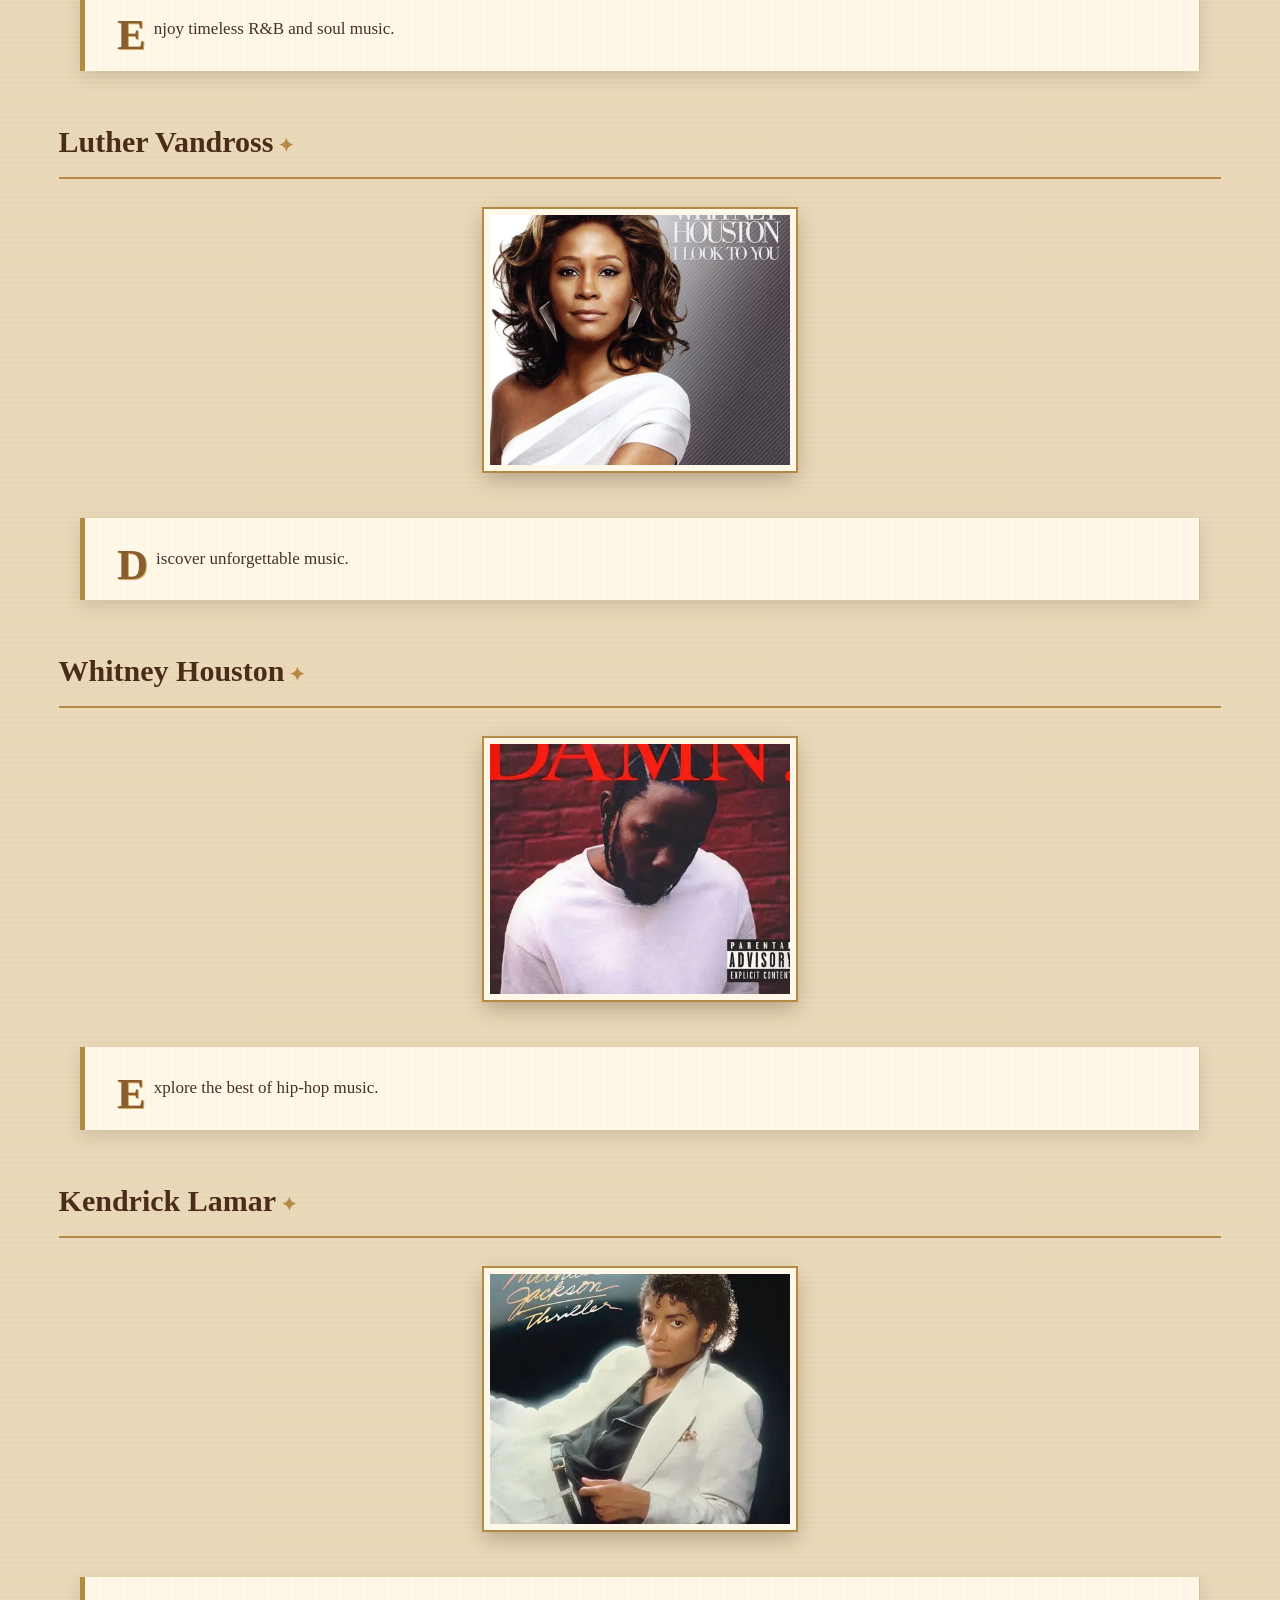
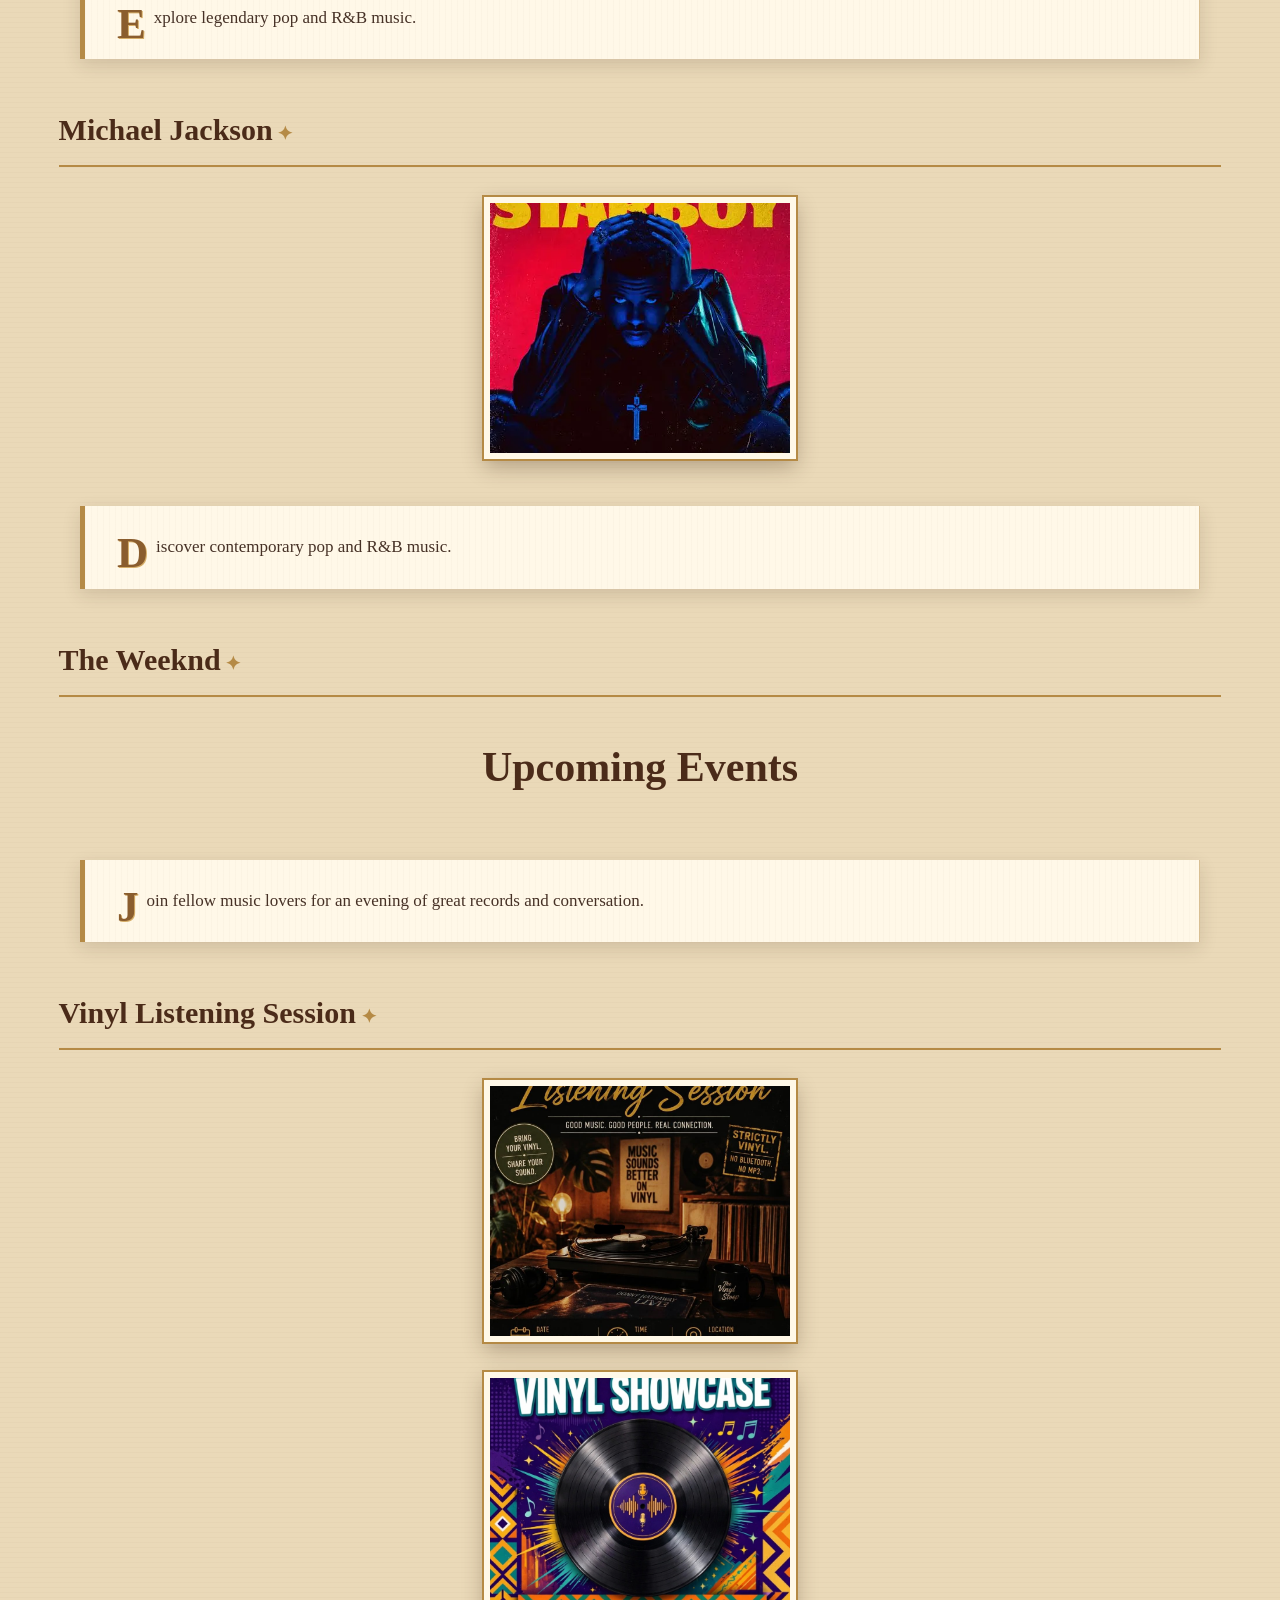
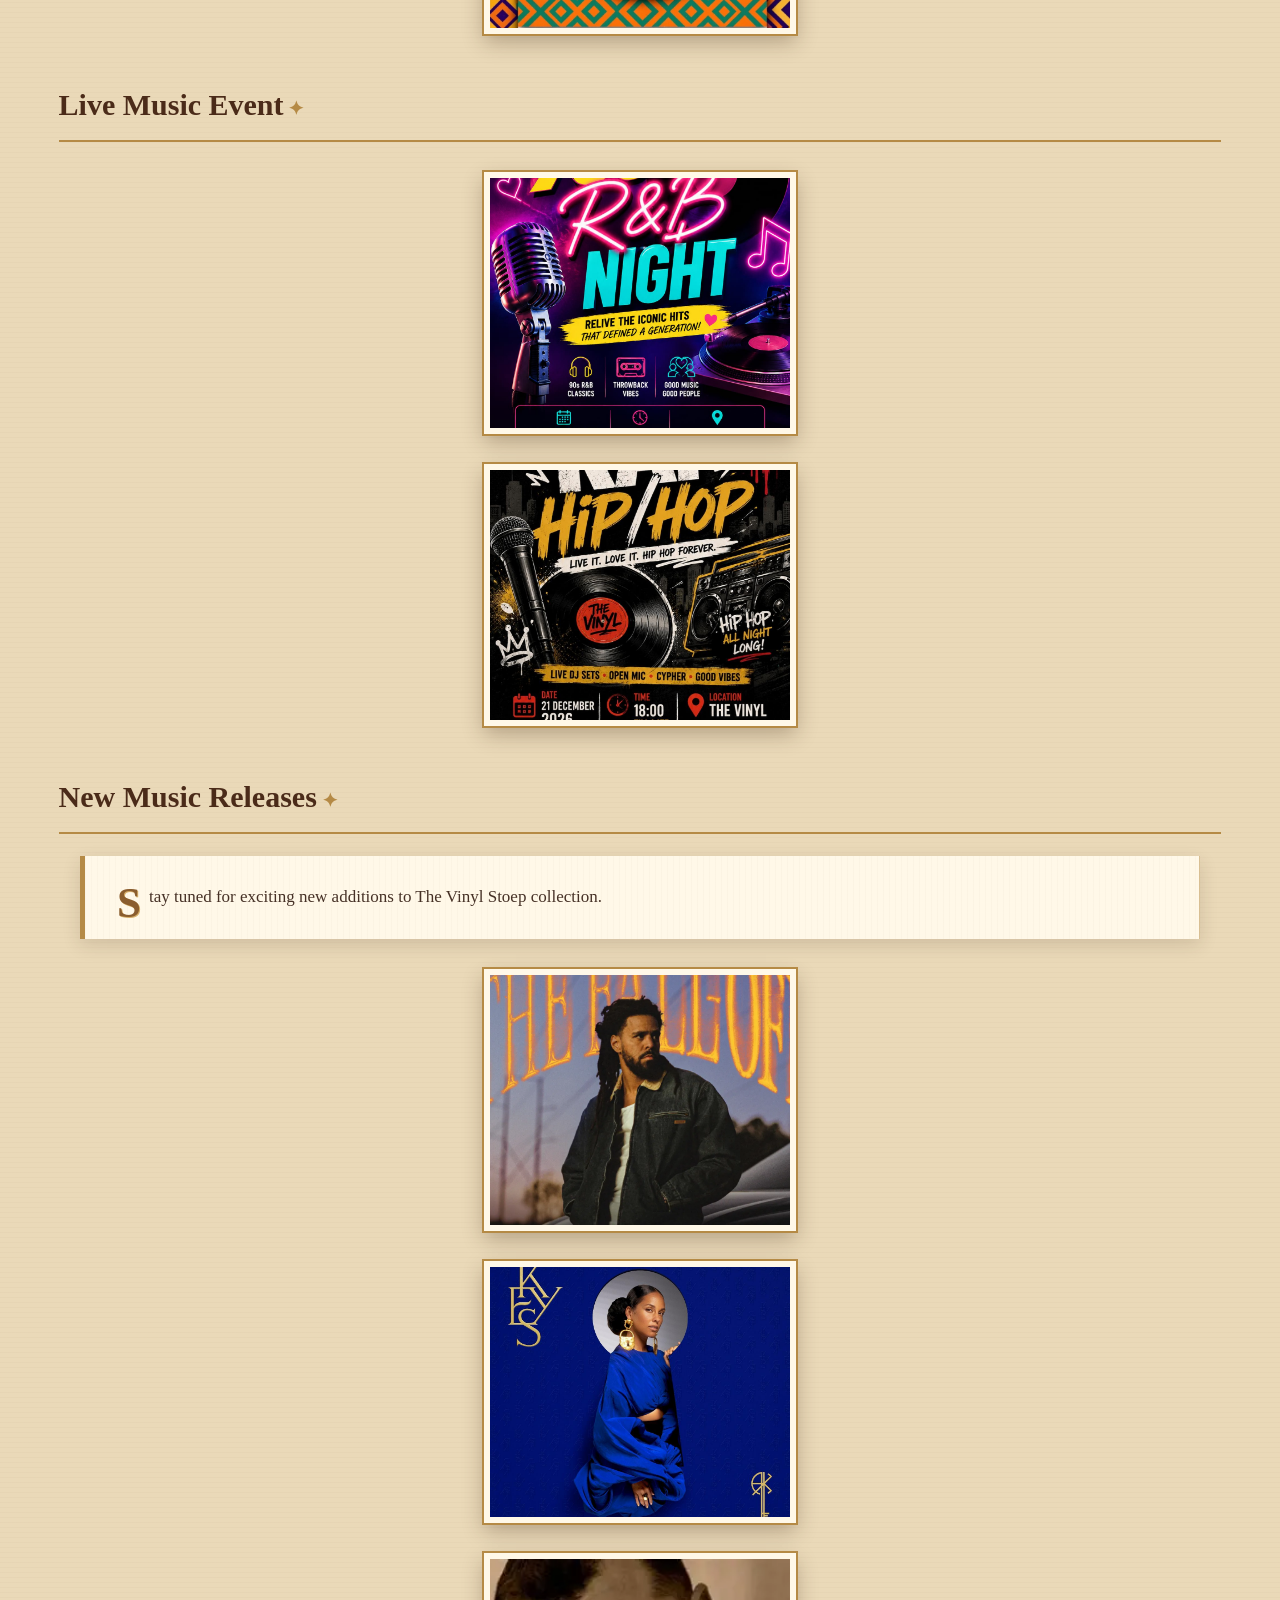
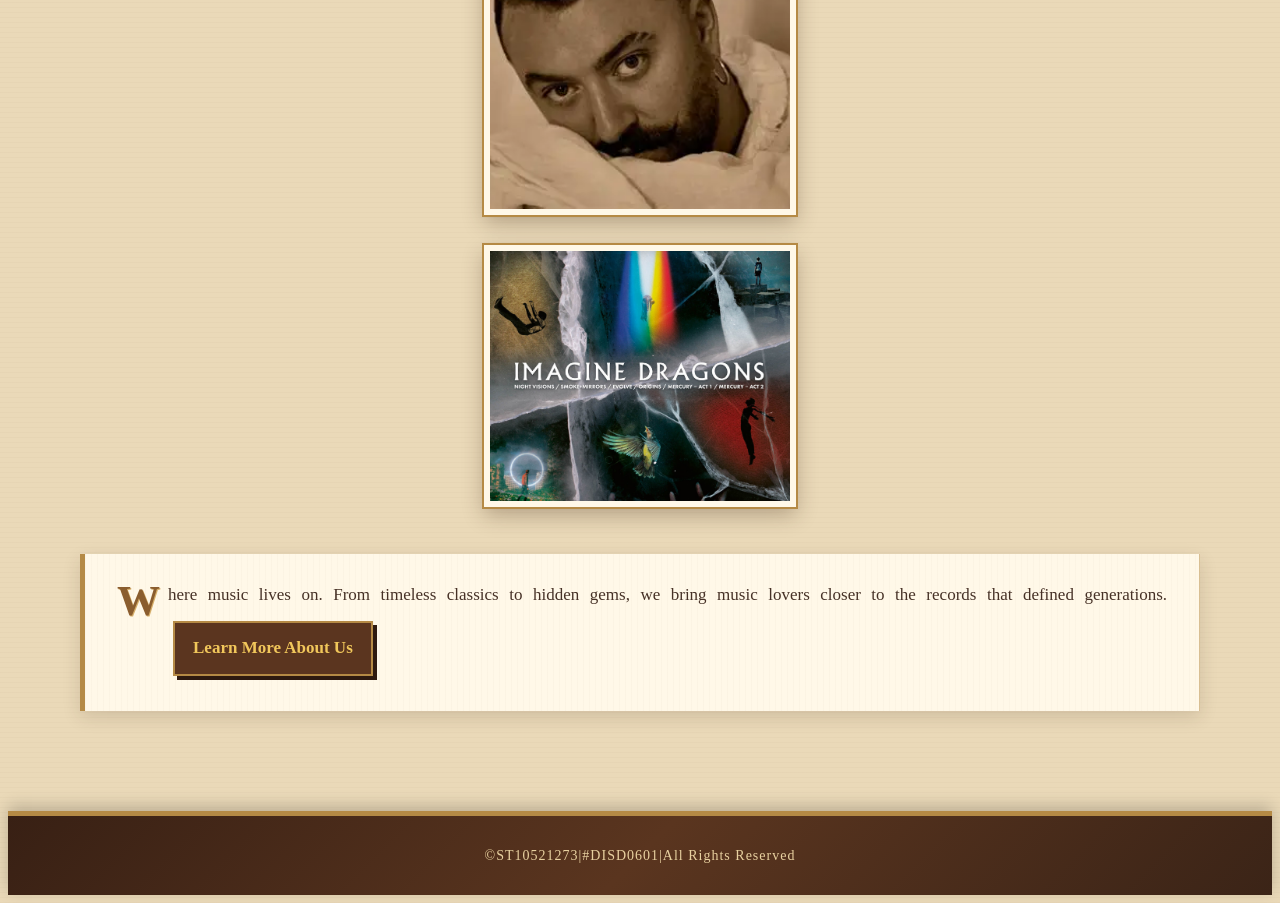
==== commit e5c3f9f4: "Fix image source paths to use consistent casing" ====
--- a/index.html
+++ b/index.html
@@ -60,7 +60,7 @@
 
 </h1>
 
- <img src="images/Banner.png" alt="The Vinyl Stoep Logo" width="1333" height="500">
+ <img src="Images/Banner.png" alt="The Vinyl Stoep Logo" width="1333" height="500">
  <br>
 
 
@@ -355,7 +355,7 @@
 
  
 <img src="Images/Cole.jpg" alt="The Vinyl Stoep Logo" width="300" height="250"> 
- <img src="images/Keys.jpg" alt="The Vinyl Stoep Logo" width="300" height="250"> 
+ <img src="Images/Keys.jpg" alt="The Vinyl Stoep Logo" width="300" height="250"> 
  <img src="Images/Heyes.jpg" alt="The Vinyl Stoep Logo" width="300" height="250"> 
  <img src="Images/Xagons.jpg" alt="The Vinyl Stoep Logo" width="300" height="250"> 
  <br> 
